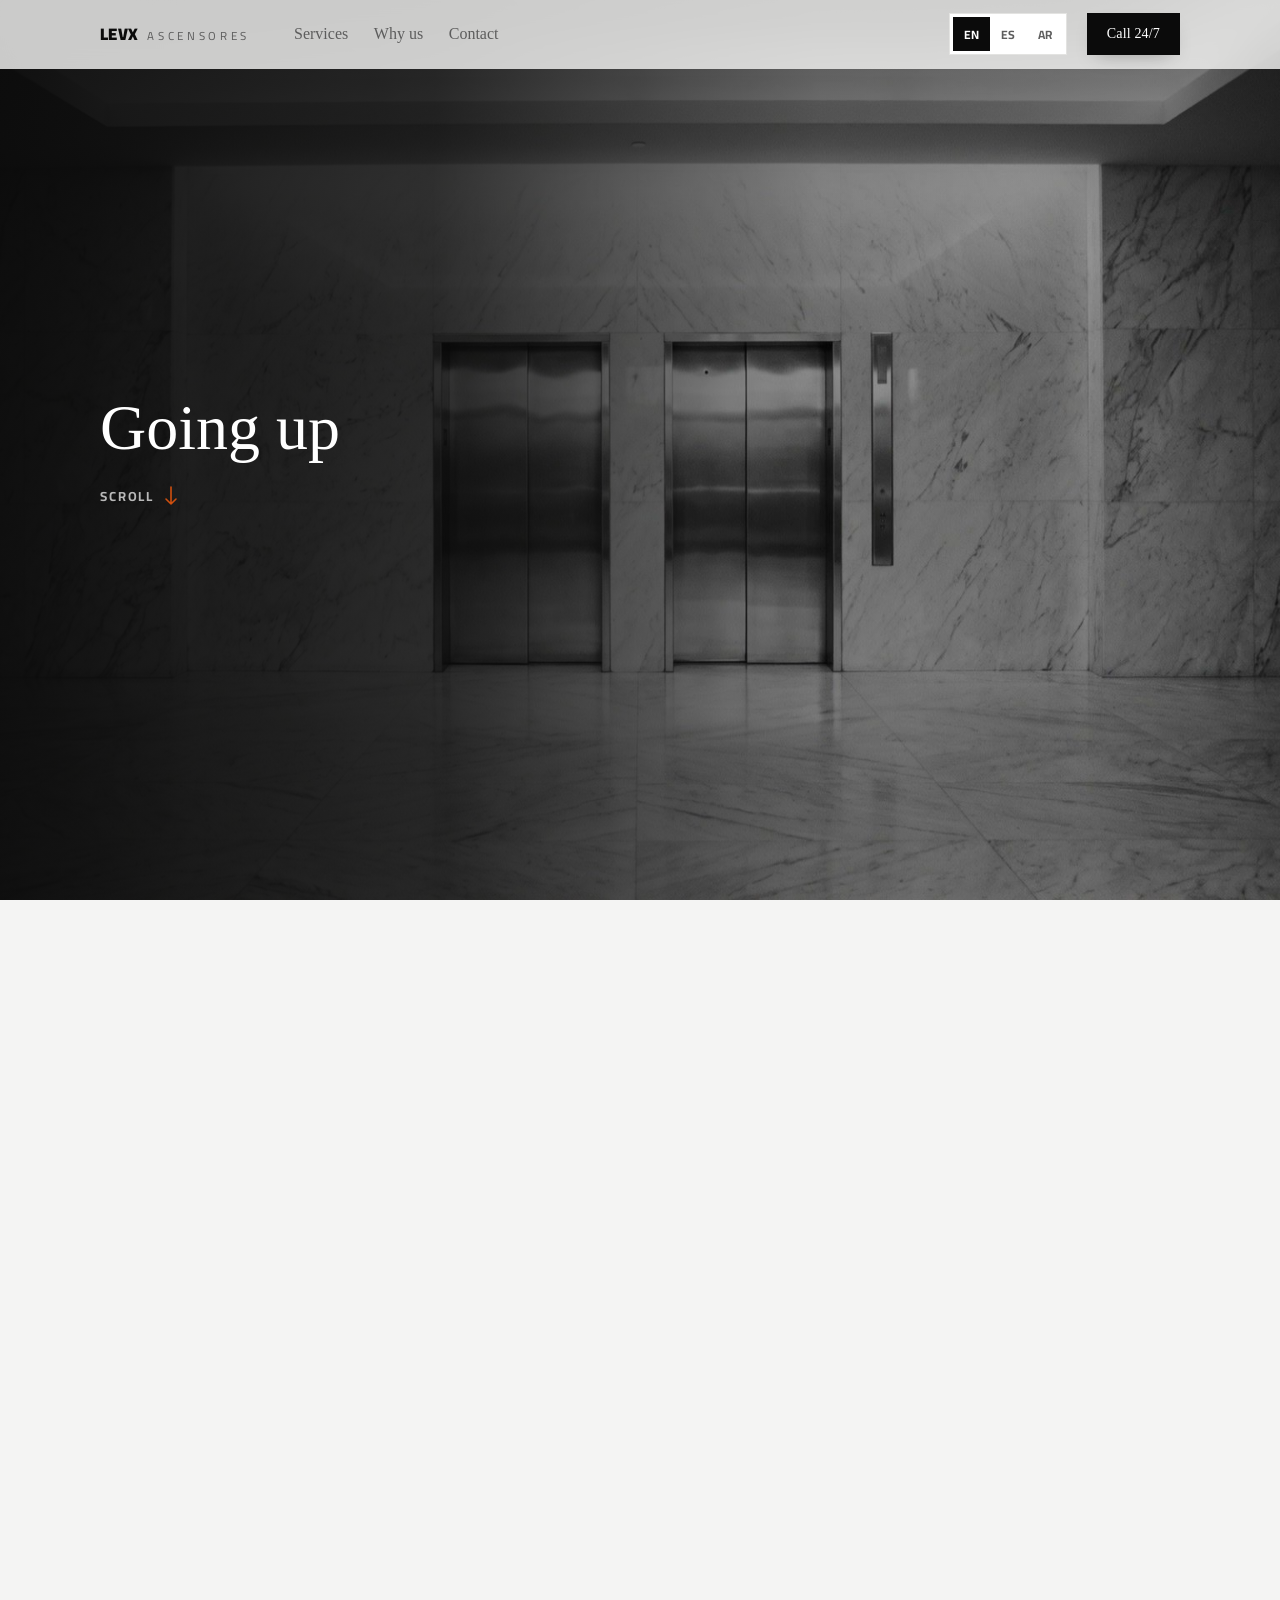
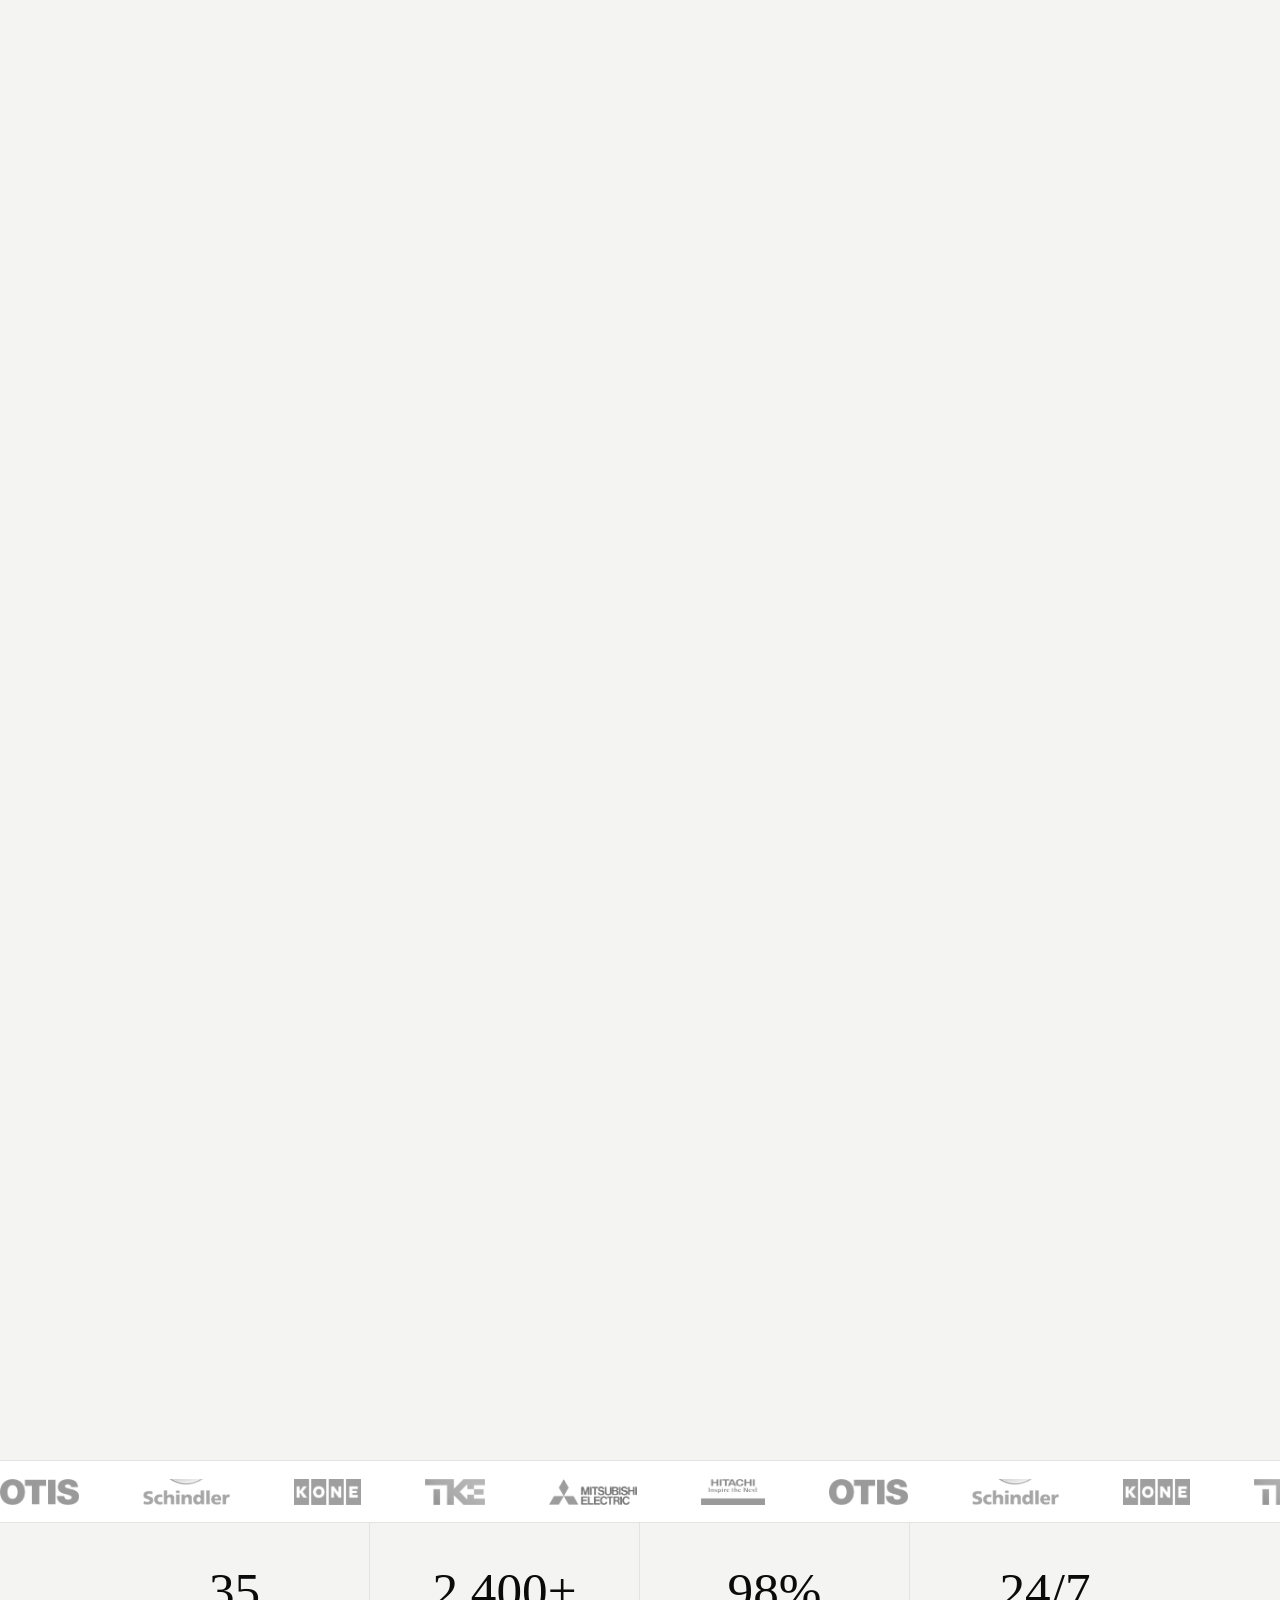
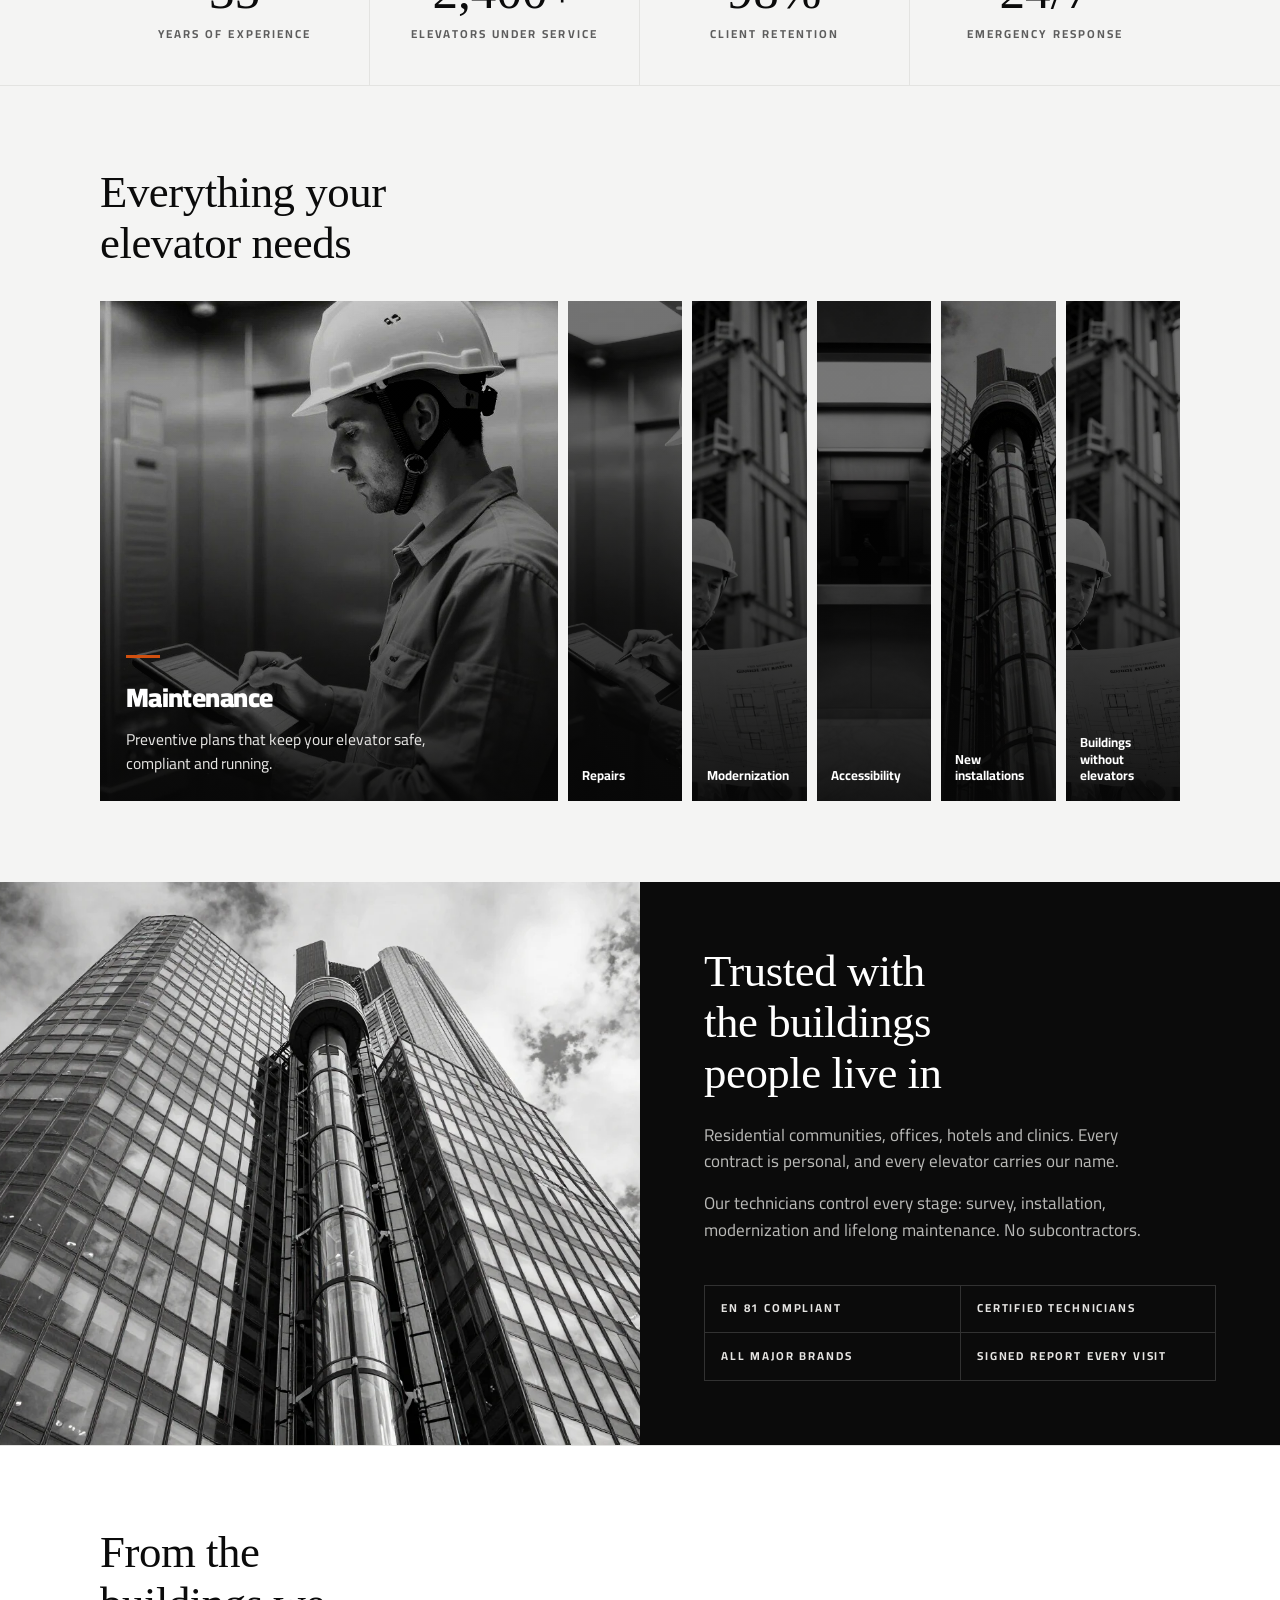
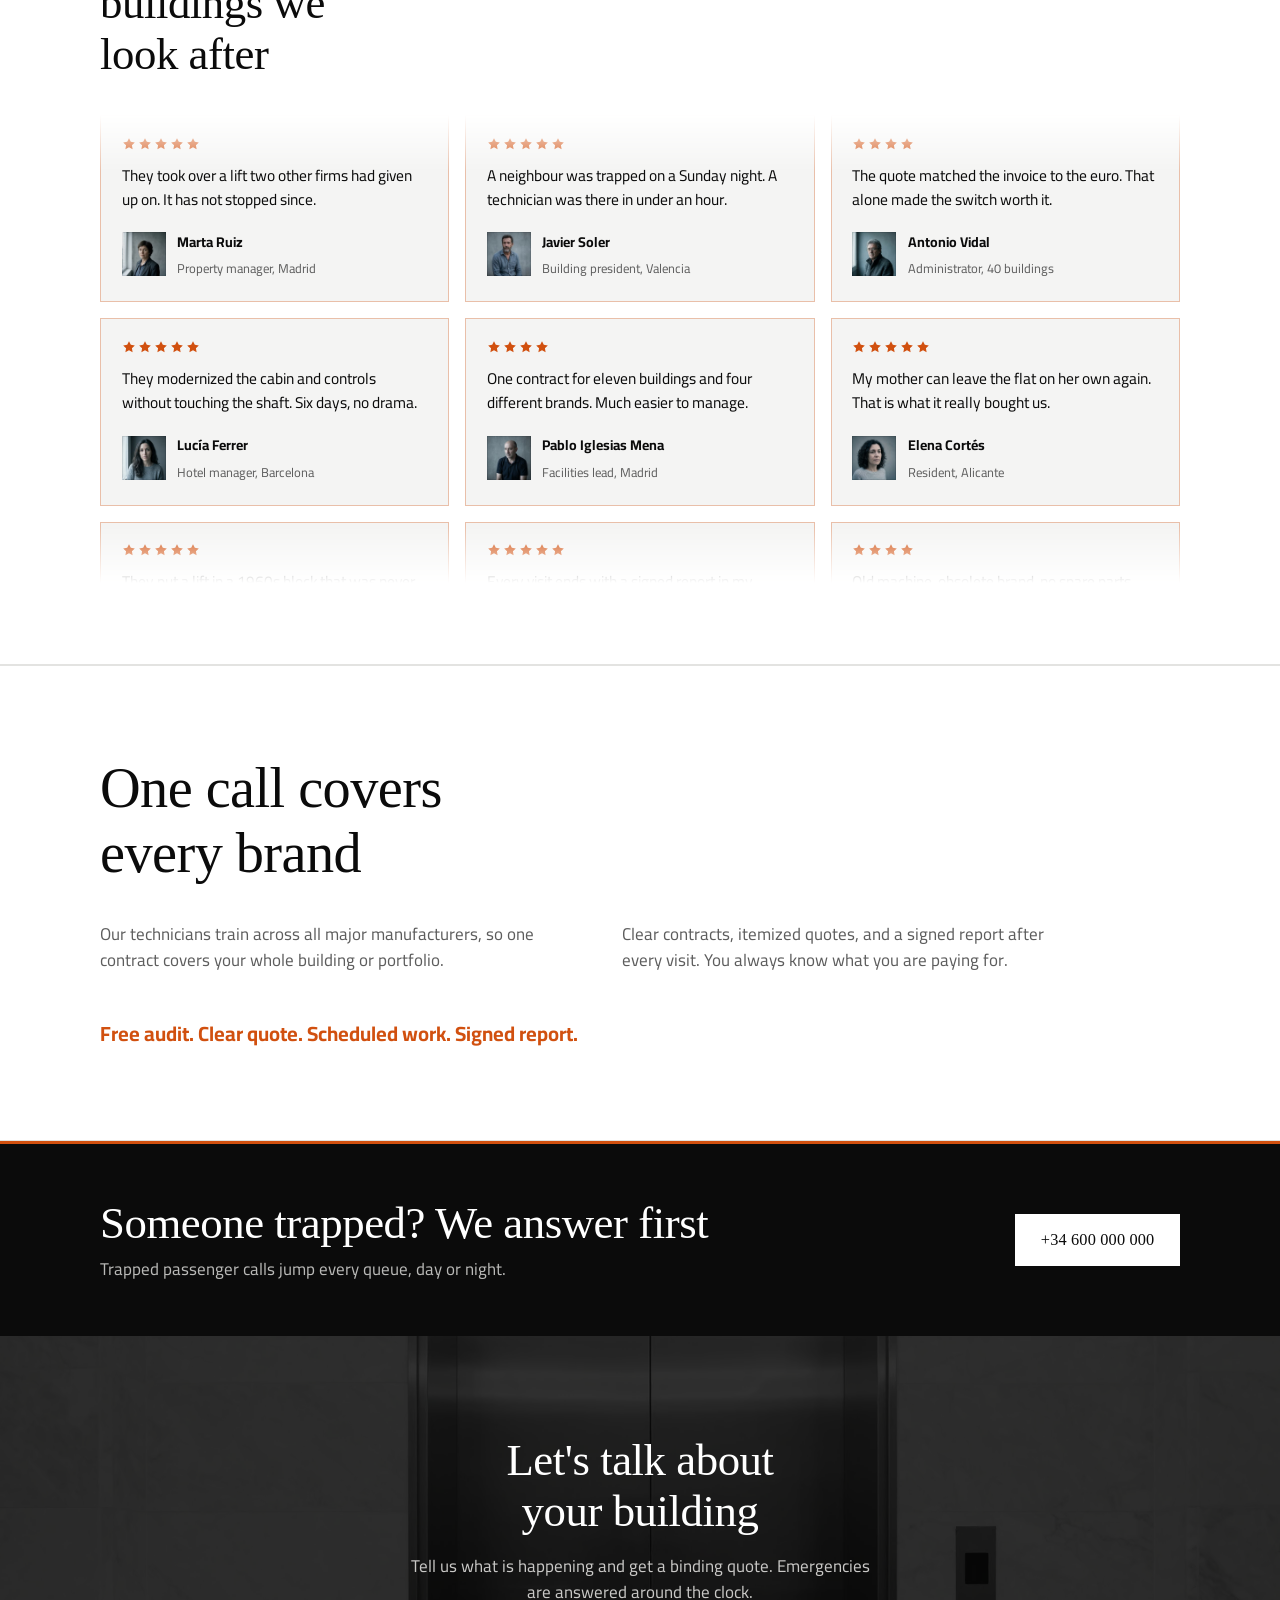
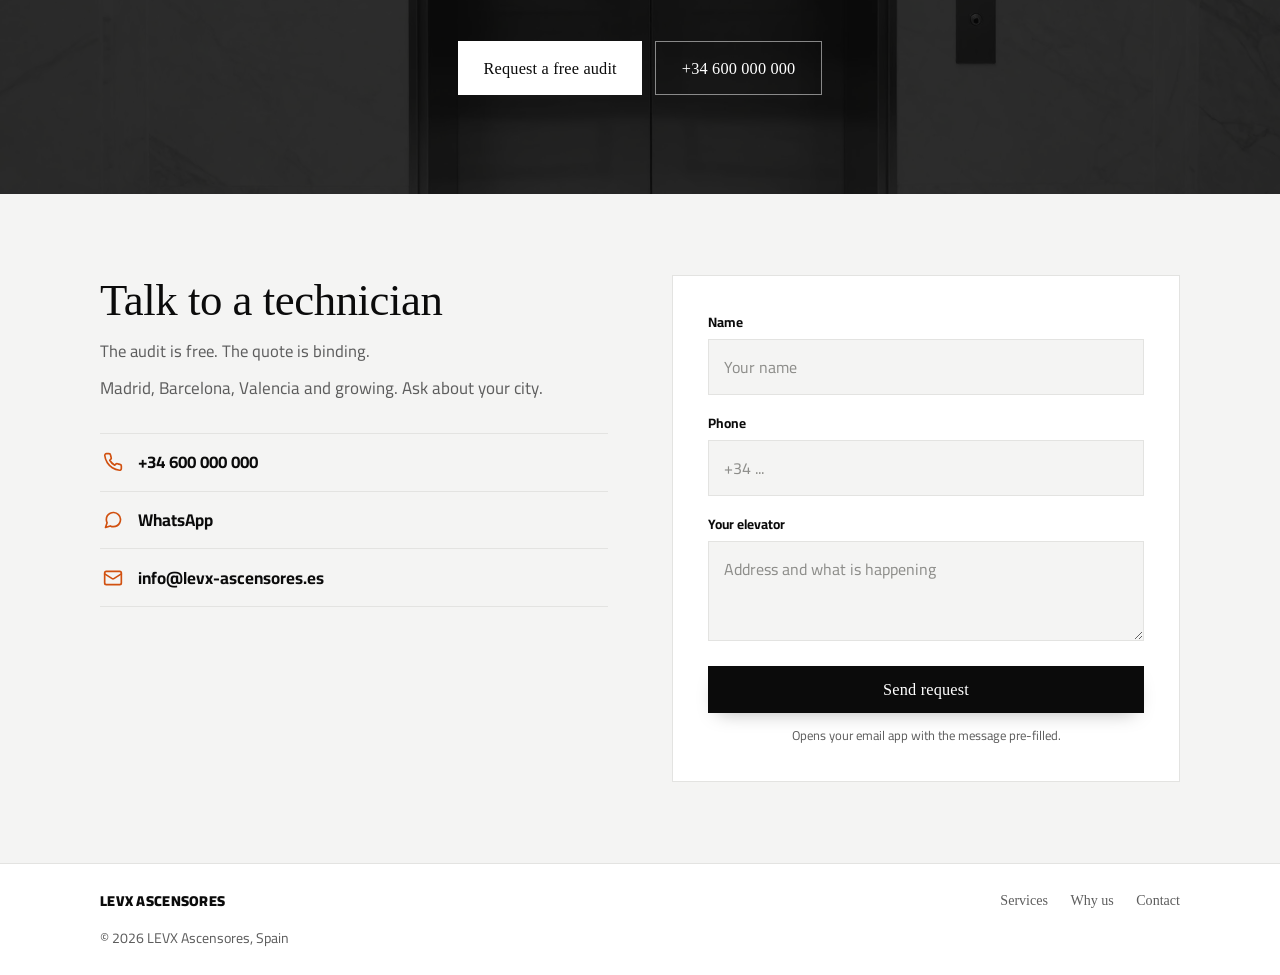
==== index.html @ 2a987443 "Square everything, stats that count up, a buildings split and a dark CTA Gambarino now carries anyth" ====
<!DOCTYPE html>
<html lang="en" dir="ltr">
<head>
<meta charset="UTF-8">
<meta name="viewport" content="width=device-width, initial-scale=1.0">
<title>LEVX Ascensores | Elevator maintenance and repair in Spain</title>
<meta name="description" content="LEVX Ascensores maintains, repairs and modernizes elevators of every brand across Spain. One contract, one call, around the clock.">
<link rel="preconnect" href="https://api.fontshare.com" crossorigin>
<link rel="preconnect" href="https://fonts.googleapis.com">
<link rel="preconnect" href="https://fonts.gstatic.com" crossorigin>
<link href="https://api.fontshare.com/v2/css?f[]=satoshi@400,500,700,900&display=swap" rel="stylesheet">
<link href="https://api.fontshare.com/v2/css?f[]=gambarino@400&display=swap" rel="stylesheet">
<link href="https://fonts.googleapis.com/css2?family=Cairo:wght@400;600;700;900&display=swap" rel="stylesheet">
<link rel="stylesheet" href="styles.css">
<link rel="icon" href="data:image/svg+xml,<svg xmlns='http://www.w3.org/2000/svg' viewBox='0 0 32 32'><rect width='32' height='32' fill='%230B0B0B'/></svg>">
</head>
<body>

<header class="site-header" id="siteHeader">
  <div class="wrap header-row">
    <a class="brand" href="#top" aria-label="LEVX Ascensores, home">
      <span class="brand-name">LEVX</span>
      <span class="brand-sub">Ascensores</span>
    </a>
    <nav class="main-nav" aria-label="Main">
      <a href="#services" data-i18n="nav.services">Services</a>
      <a href="#why" data-i18n="nav.why">Why us</a>
      <a href="#contact" data-i18n="nav.contact">Contact</a>
    </nav>
    <div class="lang-switch" role="group" aria-label="Language">
      <button type="button" data-lang="en" class="active">EN</button>
      <button type="button" data-lang="es">ES</button>
      <button type="button" data-lang="ar">AR</button>
    </div>
    <a class="btn btn-primary btn-header" href="tel:+34600000000">
      <span data-i18n="header.cta">Call 24/7</span>
    </a>
  </div>
</header>

<main id="top">

  <section class="hero" id="hero">
    <div class="hero-stage">
      <div class="hero-bg" aria-hidden="true">
        <video id="heroVideo" poster="img/hero-poster.jpg" muted playsinline preload="auto" width="1600" height="900">
          <source src="img/hero.mp4" type="video/mp4">
        </video>
      </div>
      <div class="wrap hero-layers">
        <div class="hero-cue" id="heroCue">
          <p class="cue-line" data-i18n="hero.cue">Going up</p>
          <p class="cue-hint">
            <span data-i18n="hero.scroll">Scroll</span>
            <svg width="14" height="20" viewBox="0 0 14 20" fill="none" aria-hidden="true">
              <path d="M7 1v17m0 0l-5-5m5 5l5-5" stroke="#D1500F" stroke-width="1.6" stroke-linecap="round" stroke-linejoin="round"/>
            </svg>
          </p>
        </div>
        <div class="hero-copy" id="heroCopy">
          <h1 data-i18n="hero.title">Your elevator, in expert hands</h1>
          <p class="lede" data-i18n="hero.lede">Maintenance, repair and modernization for every brand in Spain. One contract, one call, around the clock.</p>
          <div class="hero-ctas">
            <a class="btn btn-primary" href="#contact" data-i18n="hero.cta">Request a free audit</a>
            <a class="btn btn-quiet" href="tel:+34600000000" dir="ltr">+34 600 000 000</a>
          </div>
        </div>
      </div>
    </div>
  </section>

  <div class="brands" aria-label="Brands we service">
    <div class="marquee" id="marquee">
      <img src="img/brands/otis.png" alt="Otis" width="335" height="110">
      <img src="img/brands/schindler.png" alt="Schindler" width="147" height="44">
      <img src="img/brands/kone.png" alt="KONE" width="283" height="110">
      <img src="img/brands/tkelevator.png" alt="TK Elevator" width="255" height="110">
      <img src="img/brands/mitsubishi.png" alt="Mitsubishi Electric" width="373" height="110">
      <img src="img/brands/hitachi.png" alt="Hitachi" width="268" height="110">
    </div>
  </div>

  <section class="stats" aria-label="LEVX in numbers">
    <div class="wrap stat-row">
      <div class="stat">
        <span class="stat-num" data-to="35">0</span>
        <span class="stat-label" data-i18n="stat1">Years of experience</span>
      </div>
      <div class="stat">
        <span class="stat-num" data-to="2400" data-suffix="+">0</span>
        <span class="stat-label" data-i18n="stat2">Elevators under service</span>
      </div>
      <div class="stat">
        <span class="stat-num" data-to="98" data-suffix="%">0</span>
        <span class="stat-label" data-i18n="stat3">Client retention</span>
      </div>
      <div class="stat">
        <span class="stat-num" dir="ltr">24/7</span>
        <span class="stat-label" data-i18n="stat4">Emergency response</span>
      </div>
    </div>
  </section>

  <section class="services" id="services">
    <div class="wrap">
      <h2 class="reveal" data-i18n="services.title">Everything your elevator needs</h2>
      <div class="panels" id="panels">
        <button class="panel is-open" type="button" aria-expanded="true">
          <span class="panel-media" style="background-image:url(img/services/maintenance.jpg)"></span>
          <span class="panel-tab" data-i18n="svc1.name">Maintenance</span>
          <span class="panel-open">
            <span class="panel-name" data-i18n="svc1.name">Maintenance</span>
            <span class="panel-desc" data-i18n="svc1.desc">Preventive plans that keep your elevator safe, compliant and running.</span>
          </span>
        </button>
        <button class="panel" type="button" aria-expanded="false">
          <span class="panel-media" style="background-image:url(img/services/repairs.webp)"></span>
          <span class="panel-tab" data-i18n="svc2.name">Repairs</span>
          <span class="panel-open">
            <span class="panel-name" data-i18n="svc2.name">Repairs</span>
            <span class="panel-desc" data-i18n="svc2.desc">Fast diagnosis and repair for any brand, any age.</span>
          </span>
        </button>
        <button class="panel" type="button" aria-expanded="false">
          <span class="panel-media" style="background-image:url(img/services/modernization.jpg)"></span>
          <span class="panel-tab" data-i18n="svc3.name">Modernization</span>
          <span class="panel-open">
            <span class="panel-name" data-i18n="svc3.name">Modernization</span>
            <span class="panel-desc" data-i18n="svc3.desc">New controls, doors and cabins without replacing everything.</span>
          </span>
        </button>
        <button class="panel" type="button" aria-expanded="false">
          <span class="panel-media" style="background-image:url(img/services/accessibility.webp)"></span>
          <span class="panel-tab" data-i18n="svc4.name">Accessibility</span>
          <span class="panel-open">
            <span class="panel-name" data-i18n="svc4.name">Accessibility</span>
            <span class="panel-desc" data-i18n="svc4.desc">Stairlifts and adaptations for reduced mobility.</span>
          </span>
        </button>
        <button class="panel" type="button" aria-expanded="false">
          <span class="panel-media" style="background-image:url(img/services/installation.jpg)"></span>
          <span class="panel-tab" data-i18n="svc5.name">New installations</span>
          <span class="panel-open">
            <span class="panel-name" data-i18n="svc5.name">New installations</span>
            <span class="panel-desc" data-i18n="svc5.desc">From plan to commissioning in new buildings.</span>
          </span>
        </button>
        <button class="panel" type="button" aria-expanded="false">
          <span class="panel-media" style="background-image:url(img/services/retrofit.webp)"></span>
          <span class="panel-tab" data-i18n="svc6.name">Buildings without elevators</span>
          <span class="panel-open">
            <span class="panel-name" data-i18n="svc6.name">Buildings without elevators</span>
            <span class="panel-desc" data-i18n="svc6.desc">We fit elevators into buildings never designed for one.</span>
          </span>
        </button>
      </div>
    </div>
  </section>


  <section class="buildings" id="buildings">
    <div class="buildings-split">
      <img src="img/building-tower.webp" alt="A glass elevator running up the outside of an office tower" loading="lazy" width="1280" height="838">
      <div class="buildings-copy">
        <h2 data-i18n="bld.title">Trusted with the buildings people live in</h2>
        <p data-i18n="bld.p1">Residential communities, offices, hotels and clinics. Every contract is personal, and every elevator carries our name.</p>
        <p data-i18n="bld.p2">Our technicians control every stage: survey, installation, modernization and lifelong maintenance. No subcontractors.</p>
        <ul class="creds">
          <li data-i18n="bld.c1">EN 81 compliant</li>
          <li data-i18n="bld.c2">Certified technicians</li>
          <li data-i18n="bld.c3">All major brands</li>
          <li data-i18n="bld.c4">Signed report every visit</li>
        </ul>
      </div>
    </div>
  </section>

  <section class="voices" id="voices">
    <div class="wrap">
      <h2 class="reveal" data-i18n="voices.title">From the buildings we look after</h2>
      <div class="voice-cols" id="voiceCols">
        <div class="voice-col" data-speed="46"></div>
        <div class="voice-col" data-speed="58"></div>
        <div class="voice-col" data-speed="52"></div>
      </div>
      <div class="deck" id="deck">
        <div class="deck-stage" id="deckStage"></div>
        <div class="deck-nav">
          <button type="button" id="deckPrev" aria-label="Previous review">
            <svg width="20" height="20" viewBox="0 0 24 24" fill="none" stroke="currentColor" stroke-width="2.2" stroke-linecap="round" stroke-linejoin="round" aria-hidden="true"><path d="m15 18-6-6 6-6"/></svg>
          </button>
          <button type="button" id="deckNext" aria-label="Next review">
            <svg width="20" height="20" viewBox="0 0 24 24" fill="none" stroke="currentColor" stroke-width="2.2" stroke-linecap="round" stroke-linejoin="round" aria-hidden="true"><path d="m9 18 6-6-6-6"/></svg>
          </button>
        </div>
      </div>
    </div>
  </section>

  <section class="why" id="why">
    <div class="wrap">
      <h2 class="statement reveal" data-i18n="why.title">One call covers every brand</h2>
      <div class="why-cols">
        <p class="reveal" data-i18n="why.p1">Our technicians train across all major manufacturers, so one contract covers your whole building or portfolio.</p>
        <p class="reveal" data-i18n="why.p2">Clear contracts, itemized quotes, and a signed report after every visit. You always know what you are paying for.</p>
      </div>
      <p class="process-line reveal" data-i18n="why.process">Free audit. Clear quote. Scheduled work. Signed report.</p>
    </div>
  </section>

  <section class="emergency">
    <div class="wrap emergency-row">
      <div>
        <h2 data-i18n="emerg.title">Someone trapped? We answer first</h2>
        <p data-i18n="emerg.sub">Trapped passenger calls jump every queue, day or night.</p>
      </div>
      <a class="btn btn-invert" href="tel:+34600000000" dir="ltr">+34 600 000 000</a>
    </div>
  </section>

  <section class="cta-dark">
    <div class="wrap cta-inner">
      <h2 data-i18n="cta.title">Let's talk about your building</h2>
      <p data-i18n="cta.sub">Tell us what is happening and get a binding quote. Emergencies are answered around the clock.</p>
      <div class="cta-btns">
        <a class="btn btn-invert" href="#contact" data-i18n="cta.primary">Request a free audit</a>
        <a class="btn btn-ghost" href="tel:+34600000000" dir="ltr">+34 600 000 000</a>
      </div>
    </div>
  </section>

  <section class="contact" id="contact">
    <div class="wrap contact-grid">
      <div>
        <h2 class="reveal" data-i18n="contact.title">Talk to a technician</h2>
        <p class="lede reveal" data-i18n="contact.sub">The audit is free. The quote is binding.</p>
        <p class="coverage-line reveal" data-i18n="contact.coverage">Madrid, Barcelona, Valencia and growing. Ask about your city.</p>

        <div class="channels reveal">
          <a class="channel" href="tel:+34600000000">
            <svg width="20" height="20" viewBox="0 0 24 24" fill="none" stroke="currentColor" stroke-width="2" stroke-linecap="round" stroke-linejoin="round" aria-hidden="true"><path d="M22 16.92v3a2 2 0 0 1-2.18 2 19.79 19.79 0 0 1-8.63-3.07 19.5 19.5 0 0 1-6-6 19.79 19.79 0 0 1-3.07-8.67A2 2 0 0 1 4.11 2h3a2 2 0 0 1 2 1.72c.127.96.361 1.903.7 2.81a2 2 0 0 1-.45 2.11L8.09 9.91a16 16 0 0 0 6 6l1.27-1.27a2 2 0 0 1 2.11-.45c.907.339 1.85.573 2.81.7A2 2 0 0 1 22 16.92z"/></svg>
            <span dir="ltr">+34 600 000 000</span>
          </a>
          <a class="channel" href="https://wa.me/34600000000">
            <svg width="20" height="20" viewBox="0 0 24 24" fill="none" stroke="currentColor" stroke-width="2" stroke-linecap="round" stroke-linejoin="round" aria-hidden="true"><path d="M21 11.5a8.38 8.38 0 0 1-.9 3.8 8.5 8.5 0 0 1-7.6 4.7 8.38 8.38 0 0 1-3.8-.9L3 21l1.9-5.7a8.38 8.38 0 0 1-.9-3.8 8.5 8.5 0 0 1 4.7-7.6 8.38 8.38 0 0 1 3.8-.9h.5a8.48 8.48 0 0 1 8 8v.5z"/></svg>
            <span>WhatsApp</span>
          </a>
          <a class="channel" href="mailto:info@levx-ascensores.es">
            <svg width="20" height="20" viewBox="0 0 24 24" fill="none" stroke="currentColor" stroke-width="2" stroke-linecap="round" stroke-linejoin="round" aria-hidden="true"><rect x="2" y="4" width="20" height="16" rx="2"/><path d="m22 7-8.97 5.7a1.94 1.94 0 0 1-2.06 0L2 7"/></svg>
            <span>info@levx-ascensores.es</span>
          </a>
        </div>
      </div>

      <form class="contact-form reveal" id="contactForm">
        <div class="field">
          <label for="f-name" data-i18n="form.name">Name</label>
          <input id="f-name" name="name" type="text" autocomplete="name" required data-i18n-ph="form.namePh" placeholder="Your name">
        </div>
        <div class="field">
          <label for="f-phone" data-i18n="form.phone">Phone</label>
          <input id="f-phone" name="phone" type="tel" autocomplete="tel" required placeholder="+34 ...">
        </div>
        <div class="field">
          <label for="f-msg" data-i18n="form.msg">Your elevator</label>
          <textarea id="f-msg" name="message" data-i18n-ph="form.msgPh" placeholder="Address and what is happening"></textarea>
        </div>
        <button class="btn btn-primary btn-block" type="submit" data-i18n="form.send">Send request</button>
        <p class="form-note" data-i18n="form.note">Opens your email app with the message pre-filled.</p>
      </form>
    </div>
  </section>
</main>

<footer class="site-footer">
  <div class="wrap footer-row">
    <span class="brand-name">LEVX ASCENSORES</span>
    <nav aria-label="Footer">
      <a href="#services" data-i18n="nav.services2">Services</a>
      <a href="#why" data-i18n="nav.why2">Why us</a>
      <a href="#contact" data-i18n="nav.contact2">Contact</a>
    </nav>
    <span class="copy" data-i18n="footer.copy">© 2026 LEVX Ascensores, Spain</span>
  </div>
</footer>

<script src="script.js"></script>
</body>
</html>
---- styles.css ----
/* LEVX Ascensores
   Black and white, one dark orange accent.
   Shape rule: everything square, radius 0 across the board. */

:root {
  --bg: #f4f4f3;
  --surface: #ffffff;
  --ink: #0b0b0b;
  --ink-2: #5d5d5d;
  --accent: #0b0b0b;
  --accent-deep: #2c2c2c;
  --spark: #d1500f;
  --line: #e3e3e1;
  --font-display: "Gambarino", "Satoshi", Georgia, serif;
  --r-media: 0px;
  --ease: cubic-bezier(0.16, 1, 0.3, 1);
}

* { margin: 0; padding: 0; box-sizing: border-box; }

html { scroll-behavior: smooth; }

body {
  font-family: "Satoshi", "Cairo", system-ui, -apple-system, sans-serif;
  background: var(--bg);
  color: var(--ink);
  font-size: 17px;
  line-height: 1.55;
  -webkit-font-smoothing: antialiased;
  -moz-osx-font-smoothing: grayscale;
  overflow-x: hidden;
}

[lang="ar"] body { font-family: "Cairo", "Satoshi", system-ui, sans-serif; }
[dir="rtl"] { --dir: -1; }
:root { --dir: 1; }

::selection { background: var(--spark); color: #fff; }

img { max-width: 100%; display: block; }
a { color: inherit; }
h1, h2 { font-family: var(--font-display); font-weight: 400; text-wrap: balance; letter-spacing: -0.01em; }
[lang="ar"] h1, [lang="ar"] h2 { font-family: "Cairo", sans-serif; font-weight: 900; letter-spacing: 0; }
[lang="ar"] .btn,
[lang="ar"] .main-nav a,
[lang="ar"] .site-footer nav a { font-family: "Cairo", sans-serif; font-weight: 700; letter-spacing: 0; }

.wrap {
  max-width: 1160px;
  margin-inline: auto;
  padding-inline: clamp(1.25rem, 4vw, 2.5rem);
}

/* ---------- Buttons ---------- */

.btn {
  display: inline-flex;
  align-items: center;
  justify-content: center;
  gap: 0.5rem;
  text-decoration: none;
  font-family: var(--font-display);
  font-weight: 400;
  font-size: 1.02rem;
  letter-spacing: 0.01em;
  padding: 0.85rem 1.6rem;
  border-radius: 0;
  border: 0;
  cursor: pointer;
  transition: background 0.2s, color 0.2s, transform 0.25s var(--ease), box-shadow 0.25s;
}

.btn:active { transform: scale(0.96); }

.btn-primary {
  background: var(--accent);
  color: #fff;
  box-shadow: 0 8px 20px -10px rgba(11, 11, 11, 0.35);
}

.btn-primary:hover { background: var(--accent-deep); transform: translateY(-1px); }

.btn-quiet {
  background: transparent;
  color: var(--ink);
  border: 1.5px solid var(--line);
}

.btn-quiet:hover { border-color: var(--ink-2); transform: translateY(-1px); }

.btn-invert {
  background: #fff;
  color: var(--ink);
}

.btn-invert:hover { transform: translateY(-1px); box-shadow: 0 10px 24px -12px rgba(0, 0, 0, 0.35); }

.btn-block { width: 100%; }

.btn-header { padding: 0.65rem 1.25rem; font-size: 0.88rem; }

/* ---------- Header ---------- */

.site-header {
  position: fixed;
  top: 0; left: 0; right: 0;
  z-index: 50;
  background: color-mix(in oklab, var(--bg) 82%, transparent);
  backdrop-filter: blur(12px);
  border-bottom: 1px solid transparent;
  transition: border-color 0.3s;
}

.site-header.scrolled { border-color: var(--line); }

/* Over the hero video the bar is transparent and everything in it turns white */
.site-header.over-hero {
  background: transparent;
  backdrop-filter: none;
  border-color: transparent;
}
.site-header.over-hero .brand-name,
.site-header.over-hero .main-nav a { color: #fff; }
.site-header.over-hero .brand-sub { color: rgba(255, 255, 255, 0.7); }
.site-header.over-hero .lang-switch {
  background: rgba(255, 255, 255, 0.12);
  border-color: rgba(255, 255, 255, 0.35);
}
.site-header.over-hero .lang-switch button { color: rgba(255, 255, 255, 0.75); }
.site-header.over-hero .lang-switch button.active { background: #fff; color: var(--ink); }
.site-header.over-hero .btn-primary { background: #fff; color: var(--ink); }

.header-row {
  display: flex;
  align-items: center;
  gap: 1.25rem;
  height: 68px;
}

.brand { display: flex; align-items: baseline; gap: 0.55rem; text-decoration: none; }

.brand-sub {
  font-size: 0.72rem;
  letter-spacing: 0.32em;
  text-transform: uppercase;
  color: var(--ink-2);
  white-space: nowrap;
}

.brand-name { font-weight: 900; letter-spacing: 0.02em; font-size: 1.05rem; }

.main-nav { display: flex; gap: 1.6rem; margin-inline-start: 1.5rem; }

.main-nav a {
  text-decoration: none;
  font-family: var(--font-display);
  font-size: 1rem;
  font-weight: 400;
  color: var(--ink-2);
  transition: color 0.2s;
}

.main-nav a:hover { color: var(--ink); }

.lang-switch {
  display: flex;
  margin-inline-start: auto;
  border: 1.5px solid var(--line);
  border-radius: 0;
  padding: 3px;
  background: var(--surface);
}

.lang-switch button {
  appearance: none;
  border: 0;
  background: transparent;
  color: var(--ink-2);
  font-family: inherit;
  font-weight: 700;
  font-size: 0.75rem;
  padding: 0.35rem 0.7rem;
  border-radius: 0;
  cursor: pointer;
  transition: background 0.2s, color 0.2s, scale 0.2s var(--ease);
}

.lang-switch button:active { scale: 0.96; }
.lang-switch button:hover { color: var(--ink); }
.lang-switch button.active { background: var(--accent); color: #fff; }

/* ---------- Hero ---------- */

/* The intro plays as you scroll: a tall track with a sticky stage pinned inside it */
.hero { position: relative; height: 340vh; }

.hero-stage {
  position: sticky;
  top: 0;
  height: 100vh;
  display: grid;
  grid-template-columns: minmax(0, 1fr);
  align-items: center;
  overflow: hidden;
  isolation: isolate;
}

.hero-layers { display: grid; width: 100%; }
.hero-layers > * { grid-area: 1 / 1; align-self: center; max-width: 640px; }

.hero-cue { will-change: opacity; }

.cue-line {
  font-family: var(--font-display);
  font-size: clamp(2.6rem, 5vw, 4.4rem);
  line-height: 1.1;
  color: #fff;
  margin-bottom: 1.4rem;
}

.cue-hint {
  display: flex;
  align-items: center;
  gap: 0.6rem;
  font-size: 0.82rem;
  font-weight: 700;
  letter-spacing: 0.14em;
  text-transform: uppercase;
  color: rgba(255, 255, 255, 0.7);
}

.hero-copy { opacity: 0; will-change: opacity, translate; }
.hero.no-scrub { height: auto; }
.hero.no-scrub .hero-stage { position: static; height: auto; padding: calc(68px + 4rem) 0 4rem; min-height: 88vh; }
.hero.no-scrub .hero-cue { display: none; }
.hero.no-scrub .hero-copy { opacity: 1; }

.hero-bg {
  position: absolute;
  inset: 0;
  z-index: -1;
  background: var(--ink) url(img/hero-still.jpg) center / cover no-repeat;
}

.hero-bg video {
  width: 100%;
  height: 100%;
  object-fit: cover;
  display: block;
}

/* Scrim: keeps the copy legible over every frame, bright marble or dark shaft */
.hero-bg::after {
  content: "";
  position: absolute;
  inset: 0;
  background:
    linear-gradient(to right, rgba(11, 11, 11, 0.94) 0%, rgba(11, 11, 11, 0.82) 34%, rgba(11, 11, 11, 0.42) 64%, rgba(11, 11, 11, 0.26) 100%),
    linear-gradient(to bottom, rgba(11, 11, 11, 0.55) 0%, rgba(11, 11, 11, 0) 28%);
}

[dir="rtl"] .hero-bg::after {
  background:
    linear-gradient(to left, rgba(11, 11, 11, 0.94) 0%, rgba(11, 11, 11, 0.82) 34%, rgba(11, 11, 11, 0.42) 64%, rgba(11, 11, 11, 0.26) 100%),
    linear-gradient(to bottom, rgba(11, 11, 11, 0.55) 0%, rgba(11, 11, 11, 0) 28%);
}

.hero-grid { display: grid; grid-template-columns: minmax(0, 640px); }

.hero h1, .hero .lede { color: #fff; }
.hero .lede { color: rgba(255, 255, 255, 0.82); }

.hero .btn-primary { background: #fff; color: var(--ink); box-shadow: 0 10px 30px -14px rgba(0, 0, 0, 0.7); }
.hero .btn-primary:hover { background: #fff; }
.hero .btn-quiet { color: #fff; border-color: rgba(255, 255, 255, 0.45); }
.hero .btn-quiet:hover { border-color: #fff; }

.hero h1 {
  font-size: clamp(2.9rem, 5.4vw, 4.9rem);
  line-height: 1.08;
  margin-bottom: 1.2rem;
}

.lede {
  font-size: clamp(1.02rem, 1.3vw, 1.15rem);
  color: var(--ink-2);
  max-width: 46ch;
  text-wrap: pretty;
}

.hero .lede { margin-bottom: 2rem; }

.hero-ctas { display: flex; flex-wrap: wrap; gap: 0.8rem; }

@media (prefers-reduced-motion: no-preference) {
  .cue-hint svg { animation: bob 1.9s var(--ease) infinite; }
}

@keyframes bob {
  0%, 100% { translate: 0 0; }
  50% { translate: 0 4px; }
}

@keyframes rise {
  to { opacity: 1; translate: 0 0; }
}

/* A hairline keeps photos from bleeding into the page */
.wide-media img,
.voice-who img {
  outline: 1px solid oklch(0 0 0 / 0.1);
  outline-offset: -1px;
}

.deck-card.is-front .voice-who img { outline-color: oklch(1 0 0 / 0.1); }

/* ---------- Brands marquee ---------- */

.brands {
  border-block: 1px solid var(--line);
  padding: 1.1rem 0;
  overflow: hidden;
  background: var(--surface);
}

.marquee {
  display: flex;
  gap: 4rem;
  width: max-content;
  animation: marquee 22s linear infinite;
}

.marquee img {
  height: 26px;
  width: auto;
  flex-shrink: 0;
  opacity: 0.55;
}

@keyframes marquee {
  to { transform: translateX(calc(-50% * var(--dir))); }
}

/* ---------- Sections ---------- */

section h2 {
  font-size: clamp(2rem, 3.5vw, 3rem);
  line-height: 1.14;
}

/* ---------- Services ---------- */

.services { padding: clamp(4rem, 9vh, 6.5rem) 0; }

.services h2 { margin-bottom: 2rem; max-width: 18ch; }

.panels {
  display: flex;
  gap: 10px;
  height: clamp(380px, 42vw, 500px);
}

.panel {
  position: relative;
  flex: 1 1 0;
  min-width: 0;
  appearance: none;
  border: 0;
  padding: 0;
  margin: 0;
  border-radius: var(--r-media);
  overflow: hidden;
  background: var(--ink);
  color: #fff;
  font-family: inherit;
  text-align: start;
  cursor: pointer;
  isolation: isolate;
  transition: flex 0.6s var(--ease), scale 0.25s var(--ease);
}

.panel:active { scale: 0.98; }

.panel::after {
  content: "";
  position: absolute;
  inset: 0;
  z-index: 1;
  background: linear-gradient(180deg, rgba(8, 8, 8, 0.05) 30%, rgba(8, 8, 8, 0.86) 100%);
  pointer-events: none;
}

.panel-media {
  position: absolute;
  inset: -6px;
  background-position: center;
  background-size: cover;
  filter: brightness(0.5) contrast(1.05);
  transition: filter 0.6s var(--ease), transform 1s var(--ease);
}

.panel.is-open { flex: 4 1 0; }

.panel.is-open .panel-media {
  filter: brightness(0.82) contrast(1.12);
  transform: scale(1.04);
}

.panel-tab {
  position: absolute;
  inset-inline-start: 0;
  bottom: 1.1rem;
  z-index: 2;
  width: 100%;
  padding-inline: 0.9rem;
  font-weight: 700;
  font-size: 0.82rem;
  line-height: 1.25;
  hyphens: auto;
  opacity: 1;
  transition: opacity 0.3s;
}

.panel.is-open .panel-tab { opacity: 0; }

.panel-open {
  position: absolute;
  inset-inline-start: 0;
  bottom: 0;
  z-index: 2;
  display: block;
  padding: 1.6rem;
  opacity: 0;
  translate: 0 8px;
  transition: opacity 0.45s var(--ease) 0.12s, translate 0.45s var(--ease) 0.12s;
}

.panel.is-open .panel-open { opacity: 1; translate: 0 0; }

.panel-open::before {
  content: "";
  display: block;
  width: 34px;
  height: 3px;
  background: var(--spark);
  margin-bottom: 0.9rem;
}

.panel-name {
  display: block;
  font-size: clamp(1.3rem, 2.1vw, 1.8rem);
  font-weight: 900;
  letter-spacing: -0.02em;
  margin-bottom: 0.4rem;
}

[lang="ar"] .panel-name { letter-spacing: 0; }

.panel-desc {
  display: block;
  max-width: 34ch;
  color: #e6e5e3;
  font-size: 0.98rem;
  line-height: 1.5;
}

/* ---------- Testimonials ---------- */

.voices {
  background: var(--surface);
  border-block: 1px solid var(--line);
  padding: clamp(4rem, 9vh, 6.5rem) 0;
}

.voices h2 { margin-bottom: 2.2rem; max-width: 14ch; }

.voice-cols {
  display: grid;
  grid-template-columns: repeat(3, 1fr);
  gap: 1rem;
  height: clamp(420px, 52vh, 560px);
  overflow: hidden;
  -webkit-mask-image: linear-gradient(180deg, transparent, #000 12%, #000 88%, transparent);
  mask-image: linear-gradient(180deg, transparent, #000 12%, #000 88%, transparent);
}

.voice-col {
  display: flex;
  flex-direction: column;
  gap: 1rem;
  animation: voiceScroll linear infinite;
}

.voice-col:nth-child(2) { animation-direction: reverse; }

@keyframes voiceScroll {
  to { transform: translateY(-50%); }
}

.voice {
  background: var(--bg);
  border: 1px solid rgba(209, 80, 15, 0.32);
  border-radius: var(--r-media);
  padding: 1.3rem;
  flex-shrink: 0;
}

.voice p {
  font-size: 0.97rem;
  color: var(--ink);
  text-wrap: pretty;
  margin-bottom: 1rem;
}

.voice-who { display: flex; align-items: center; gap: 0.7rem; }

.voice-who img {
  width: 44px;
  height: 44px;
  border-radius: 0;
  object-fit: cover;
}

.voice-name { font-weight: 700; font-size: 0.88rem; }

.voice-role { font-size: 0.8rem; color: var(--ink-2); }

.stars {
  display: flex;
  gap: 2px;
  margin-bottom: 0.8rem;
  color: var(--spark);
}

.stars svg { width: 14px; height: 14px; }

/* ---------- Phone: the same reviews as a deck ---------- */

.deck {
  display: none;
  overflow-x: clip;
  margin-inline: calc(-1 * clamp(1.25rem, 4vw, 2.5rem));
}

.deck-stage {
  position: relative;
  height: 340px;
}

.deck-card {
  position: absolute;
  top: 50%;
  left: 50%;
  width: min(280px, 76vw);
  margin: 0;
  cursor: pointer;
  transition: transform 0.5s var(--ease), opacity 0.5s var(--ease), scale 0.2s var(--ease);
}

.deck-card:active { scale: 0.96; }

.deck-card.is-front {
  background: var(--ink);
  border-color: var(--spark);
  color: #fff;
  box-shadow: 0 18px 40px -20px rgba(11, 11, 11, 0.6);
}

.deck-card.is-front p { color: #fff; }
.deck-card.is-front .voice-role { color: #b9b9b7; }

.deck-nav { display: flex; justify-content: center; gap: 0.7rem; }

.deck-nav button {
  appearance: none;
  width: 46px;
  height: 46px;
  display: grid;
  place-items: center;
  border: 1.5px solid var(--line);
  border-radius: 0;
  background: var(--surface);
  color: var(--ink);
  cursor: pointer;
  transition: background 0.2s, color 0.2s, border-color 0.2s, scale 0.2s var(--ease);
}

.deck-nav button:active { scale: 0.96; }

.deck-nav button:hover, .deck-nav button:active {
  background: var(--ink);
  border-color: var(--ink);
  color: #fff;
}

/* ---------- Why (statement) ---------- */

.why {
  background: var(--surface);
  border-block: 1px solid var(--line);
  padding: clamp(4rem, 10vh, 7rem) 0;
}

.statement {
  font-size: clamp(2.1rem, 4.4vw, 3.6rem);
  max-width: 16ch;
  margin-bottom: clamp(1.8rem, 4vh, 2.8rem);
}

.why-cols {
  display: grid;
  grid-template-columns: 1fr 1fr;
  gap: clamp(1.5rem, 4vw, 4rem);
  max-width: 62rem;
}

.why-cols p { color: var(--ink-2); max-width: 44ch; text-wrap: pretty; }

.process-line {
  margin-top: clamp(2.2rem, 5vh, 3.5rem);
  font-weight: 700;
  font-size: clamp(1.05rem, 1.6vw, 1.3rem);
  color: var(--spark);
}

/* ---------- Emergency band ---------- */

.emergency {
  background: var(--ink);
  border-top: 3px solid var(--spark);
  color: #fff;
  padding: clamp(2.8rem, 6vh, 4rem) 0;
}

.emergency-row {
  display: flex;
  flex-wrap: wrap;
  align-items: center;
  justify-content: space-between;
  gap: 1.5rem;
}

.emergency h2 { margin-bottom: 0.4rem; }

.emergency p { color: #b9b9b7; }

/* ---------- Wide image ---------- */

.wide-media { line-height: 0; }

.wide-media img {
  width: 100%;
  height: clamp(260px, 48vh, 460px);
  object-fit: cover;
}

/* ---------- Contact ---------- */

.contact { padding: clamp(4rem, 9vh, 6.5rem) 0; }

.contact-grid {
  display: grid;
  grid-template-columns: minmax(0, 1fr) minmax(0, 1fr);
  gap: clamp(2.5rem, 5vw, 5rem);
  align-items: start;
}

.contact h2 { margin-bottom: 0.8rem; }

.coverage-line { color: var(--ink-2); margin-top: 0.6rem; }

.channels { margin-top: 2rem; }

.channel {
  display: flex;
  align-items: center;
  gap: 0.9rem;
  padding: 0.95rem 0.2rem;
  border-bottom: 1px solid var(--line);
  text-decoration: none;
  font-weight: 700;
  transition: color 0.2s;
}

.channel:first-child { border-top: 1px solid var(--line); }

.channel svg { color: var(--spark); flex-shrink: 0; }

.channel:hover { color: var(--spark); }

.contact-form {
  background: var(--surface);
  border: 1px solid var(--line);
  border-radius: 0;
  padding: clamp(1.5rem, 3vw, 2.2rem);
}

.field { margin-bottom: 1.1rem; }

.field label {
  display: block;
  font-size: 0.85rem;
  font-weight: 700;
  margin-bottom: 0.4rem;
}

.field input, .field textarea {
  width: 100%;
  background: var(--bg);
  border: 1.5px solid var(--line);
  border-radius: 0;
  color: var(--ink);
  font-family: inherit;
  font-size: 1rem;
  padding: 0.75rem 0.9rem;
  transition: border-color 0.2s, box-shadow 0.2s;
}

.field input::placeholder, .field textarea::placeholder { color: #8d8d8a; }

.field input:focus, .field textarea:focus {
  outline: none;
  border-color: var(--accent);
  box-shadow: 0 0 0 3px rgba(209, 80, 15, 0.2);
}

.field textarea { resize: vertical; min-height: 100px; }

.form-note {
  margin-top: 0.8rem;
  font-size: 0.8rem;
  color: var(--ink-2);
  text-align: center;
}

/* ---------- Footer ---------- */

.site-footer {
  border-top: 1px solid var(--line);
  background: var(--surface);
  padding: 1.6rem 0;
  font-size: 0.88rem;
}

.footer-row {
  display: flex;
  flex-wrap: wrap;
  align-items: center;
  gap: 1rem 2rem;
}

.site-footer .brand-name { font-size: 0.9rem; }

.site-footer nav { display: flex; gap: 1.4rem; margin-inline-start: auto; }

.site-footer nav a { text-decoration: none; font-family: var(--font-display); color: var(--ink-2); transition: color 0.2s; }

.site-footer nav a:hover { color: var(--ink); }

.site-footer .copy { color: var(--ink-2); flex-basis: 100%; }

/* ---------- Stats ---------- */

.stats { background: var(--bg); border-bottom: 1px solid var(--line); }

.stat-row {
  display: grid;
  grid-template-columns: repeat(4, 1fr);
}

.stat {
  padding: clamp(1.8rem, 4vw, 2.6rem) 1rem;
  text-align: center;
  border-inline-end: 1px solid var(--line);
}

.stat:last-child { border-inline-end: 0; }

.stat-num {
  display: block;
  font-family: var(--font-display);
  font-size: clamp(2.1rem, 4vw, 3.2rem);
  line-height: 1;
  font-variant-numeric: tabular-nums;
  margin-bottom: 0.6rem;
}

[lang="ar"] .stat-num { font-family: "Cairo", sans-serif; font-weight: 900; }

.stat-label {
  display: block;
  font-size: 0.72rem;
  font-weight: 700;
  letter-spacing: 0.18em;
  text-transform: uppercase;
  color: var(--ink-2);
}

[lang="ar"] .stat-label { letter-spacing: 0; }

/* ---------- Buildings ---------- */

.buildings { background: var(--bg); }

.buildings-split {
  display: grid;
  grid-template-columns: 1fr 1fr;
  align-items: stretch;
}

.buildings-split img {
  width: 100%;
  height: 100%;
  min-height: clamp(340px, 52vh, 620px);
  object-fit: cover;
}

.buildings-copy {
  background: var(--ink);
  color: #fff;
  padding: clamp(2.2rem, 5vw, 4rem);
  display: flex;
  flex-direction: column;
  justify-content: center;
}

.buildings-copy h2 { margin-bottom: 1.4rem; max-width: 18ch; }

.buildings-copy p {
  color: #b9b9b7;
  max-width: 46ch;
  text-wrap: pretty;
  margin-bottom: 1rem;
}

.creds {
  list-style: none;
  display: grid;
  grid-template-columns: 1fr 1fr;
  margin-top: 1.6rem;
  border: 1px solid rgba(255, 255, 255, 0.16);
}

.creds li {
  padding: 0.9rem 1rem;
  font-size: 0.72rem;
  font-weight: 700;
  letter-spacing: 0.16em;
  text-transform: uppercase;
  color: #e6e5e3;
  border-inline-start: 1px solid rgba(255, 255, 255, 0.16);
  border-top: 1px solid rgba(255, 255, 255, 0.16);
}

[lang="ar"] .creds li { letter-spacing: 0; }
.creds li:nth-child(odd) { border-inline-start: 0; }
.creds li:nth-child(-n+2) { border-top: 0; }

/* ---------- Dark CTA before the form ---------- */

.cta-dark {
  position: relative;
  background: var(--ink) url(img/lobby-doors.webp) center / cover no-repeat;
  color: #fff;
  padding: clamp(4rem, 11vh, 7.5rem) 0;
  isolation: isolate;
}

.cta-dark::before {
  content: "";
  position: absolute;
  inset: 0;
  z-index: -1;
  background: rgba(8, 8, 8, 0.82);
}

.cta-inner { text-align: center; }

.cta-inner h2 { margin-inline: auto; max-width: 16ch; margin-bottom: 1rem; }

.cta-inner p {
  color: #c9c8c6;
  max-width: 48ch;
  margin-inline: auto;
  text-wrap: pretty;
}

.cta-btns {
  display: flex;
  flex-wrap: wrap;
  justify-content: center;
  gap: 0.8rem;
  margin-top: 2.2rem;
}

.btn-ghost {
  background: transparent;
  color: #fff;
  border: 1.5px solid rgba(255, 255, 255, 0.5);
}

.btn-ghost:hover { background: #fff; color: var(--ink); }

/* ---------- Reveal ---------- */

@media (prefers-reduced-motion: no-preference) {
  .reveal {
    opacity: 0;
    translate: 0 22px;
    transition: opacity 0.7s var(--ease), translate 0.7s var(--ease);
  }
  .reveal.in { opacity: 1; translate: 0 0; }
}

@media (prefers-reduced-motion: reduce) {
  .marquee, .voice-col { animation: none; }
  .hero-bg video { display: none; }
  .cue-hint svg { animation: none; }
  .voice-cols { height: auto; mask-image: none; -webkit-mask-image: none; }
  .deck-card, .panel, .panel-media, .panel-open { transition: none; }
  html { scroll-behavior: auto; }
}

/* ---------- Focus ---------- */

:focus-visible {
  outline: 2px solid var(--spark);
  outline-offset: 3px;
}

/* ---------- Responsive ---------- */

@media (max-width: 900px) {
  .main-nav { display: none; }
  .contact-grid { grid-template-columns: 1fr; }
  .hero { height: 280vh; }
  .why-cols { grid-template-columns: 1fr; gap: 1.2rem; }
  .panels { flex-direction: column; height: auto; }
  .panel { height: 96px; flex: none; transition: height 0.6s var(--ease); }
  .panel.is-open { height: 330px; flex: none; }
  .panel-tab { bottom: auto; top: 50%; translate: 0 -50%; font-size: 1.05rem; }
  .voice-cols { display: none; }
  .deck { display: block; }
  .buildings-split { grid-template-columns: 1fr; }
  .buildings-split img { min-height: 300px; }
}

@media (max-width: 700px) {
  .stat-row { grid-template-columns: 1fr 1fr; }
  .stat:nth-child(2) { border-inline-end: 0; }
  .stat:nth-child(-n+2) { border-bottom: 1px solid var(--line); }
}

@media (max-width: 640px) {
  .header-row { gap: 0.7rem; }
  .brand-sub { display: none; }
  .btn-header { padding: 0.55rem 0.95rem; }
  .lang-switch button { padding: 0.32rem 0.55rem; }
  .field input, .field textarea { font-size: 16px; }
}
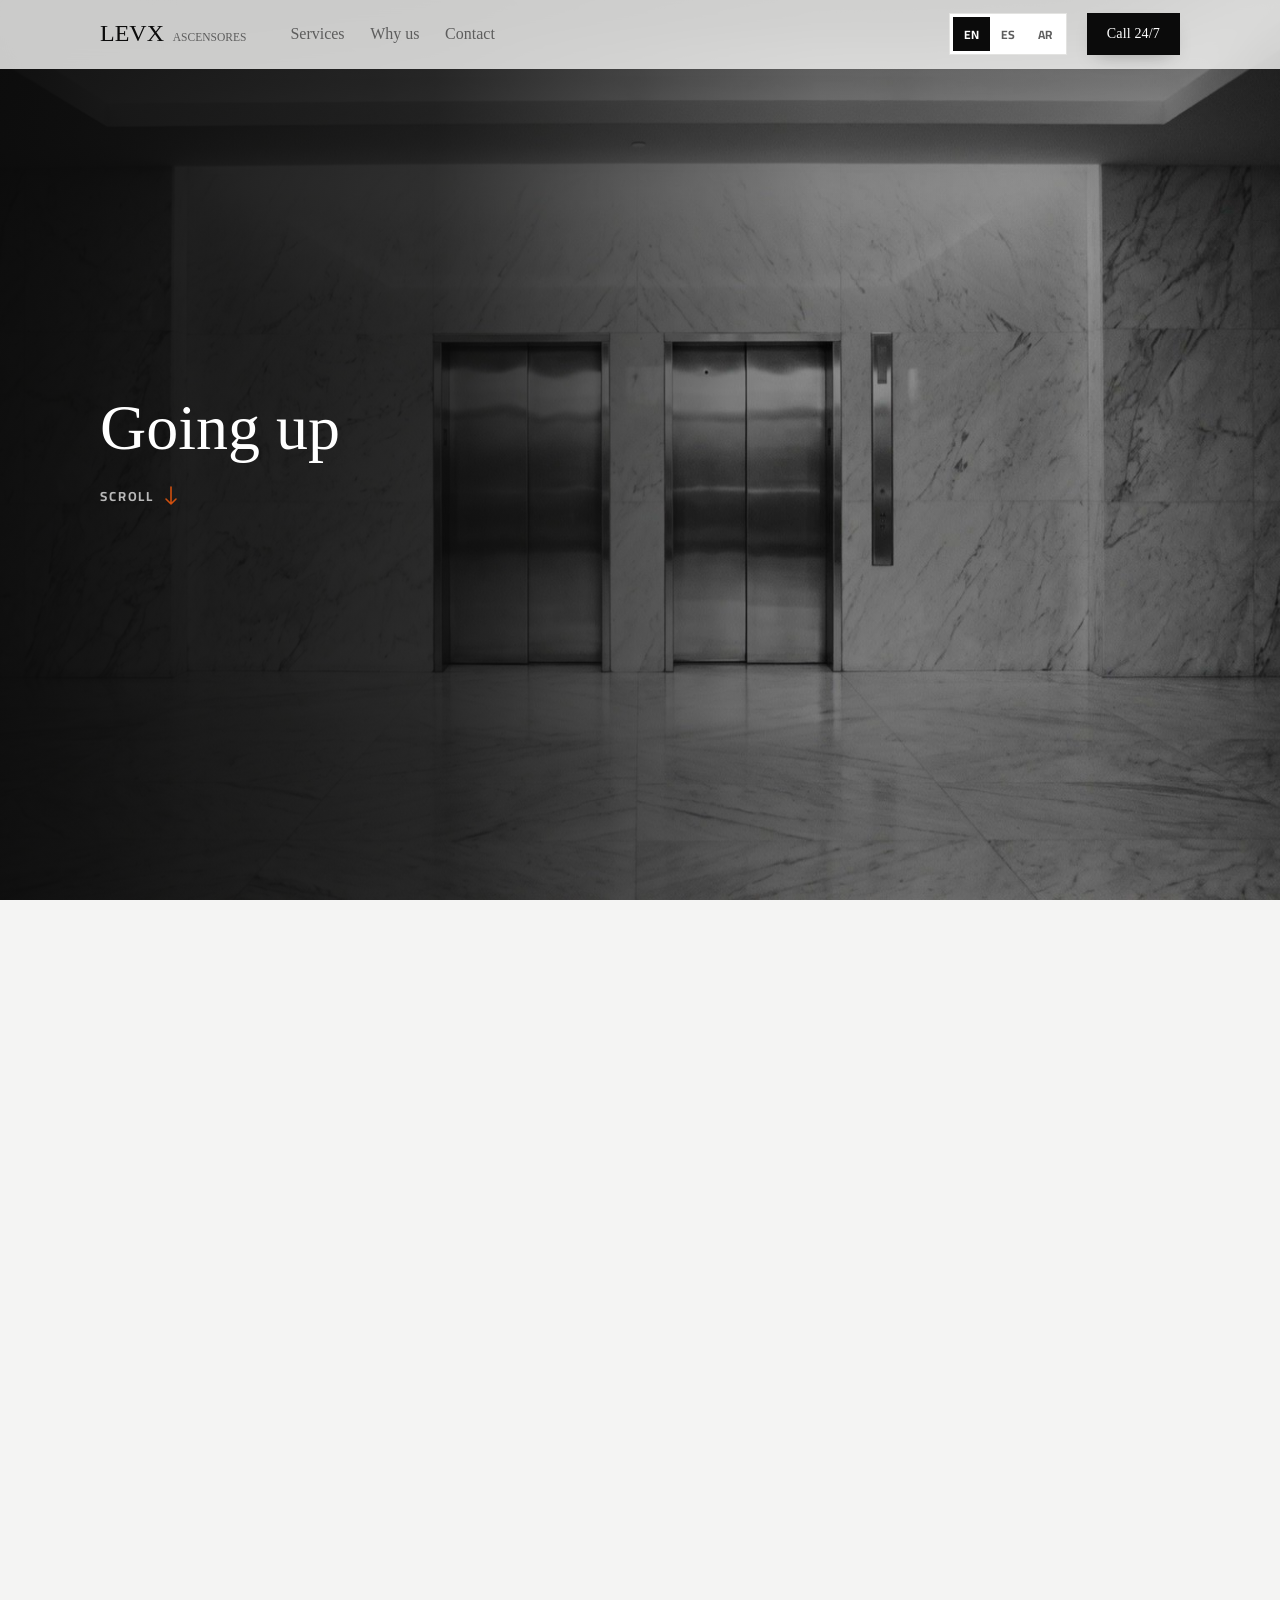
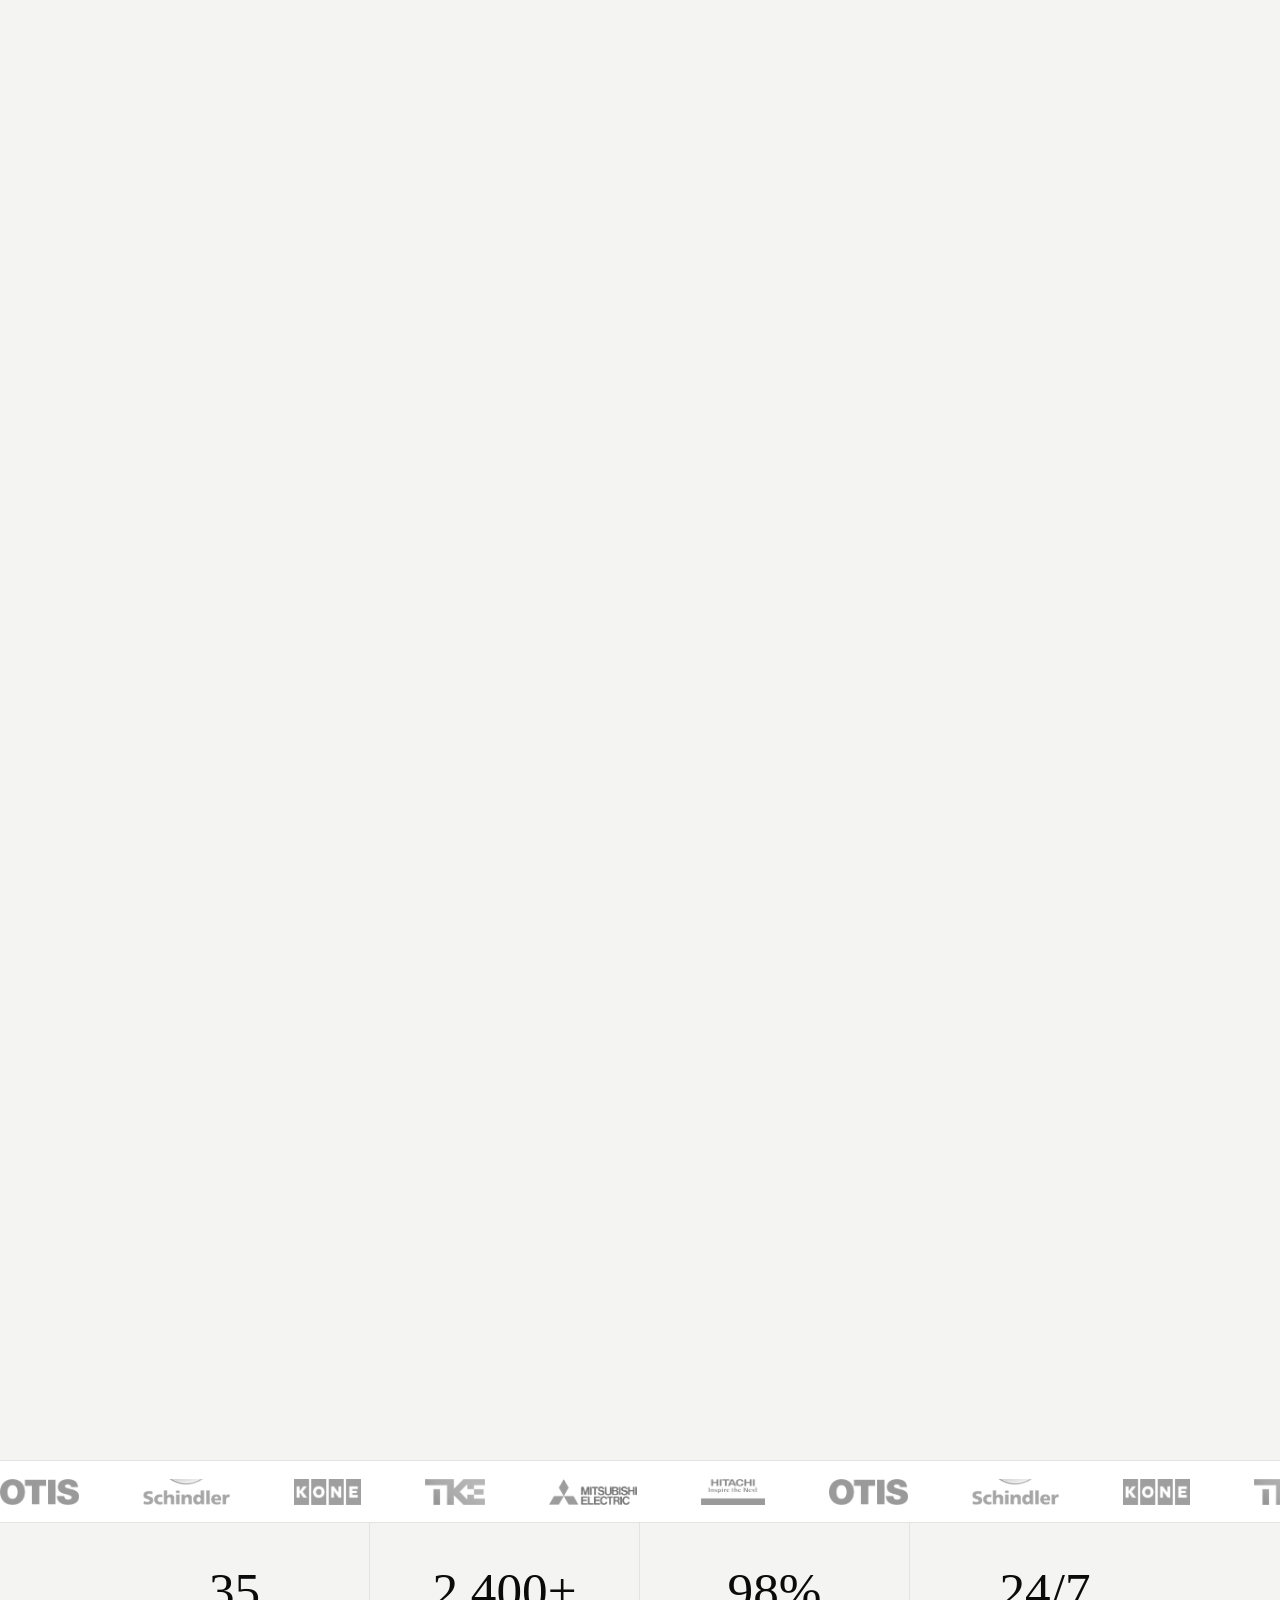
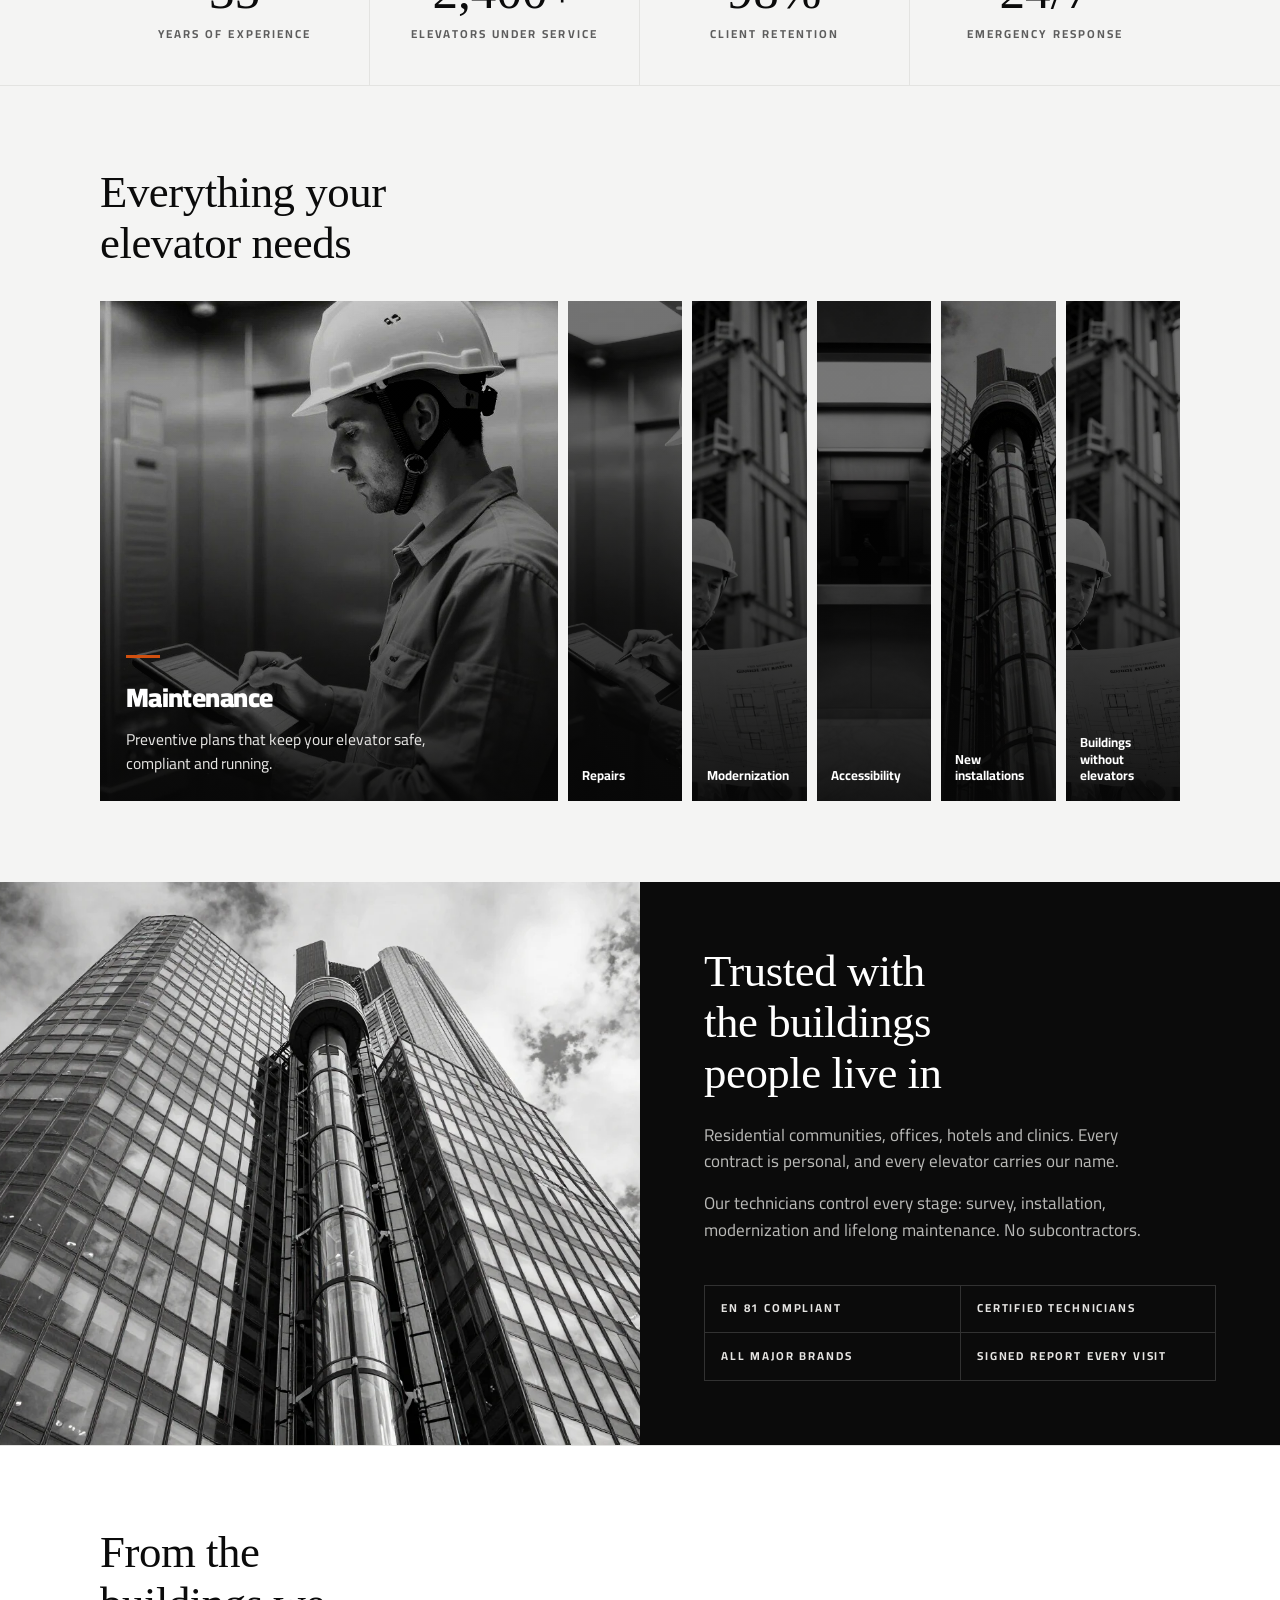
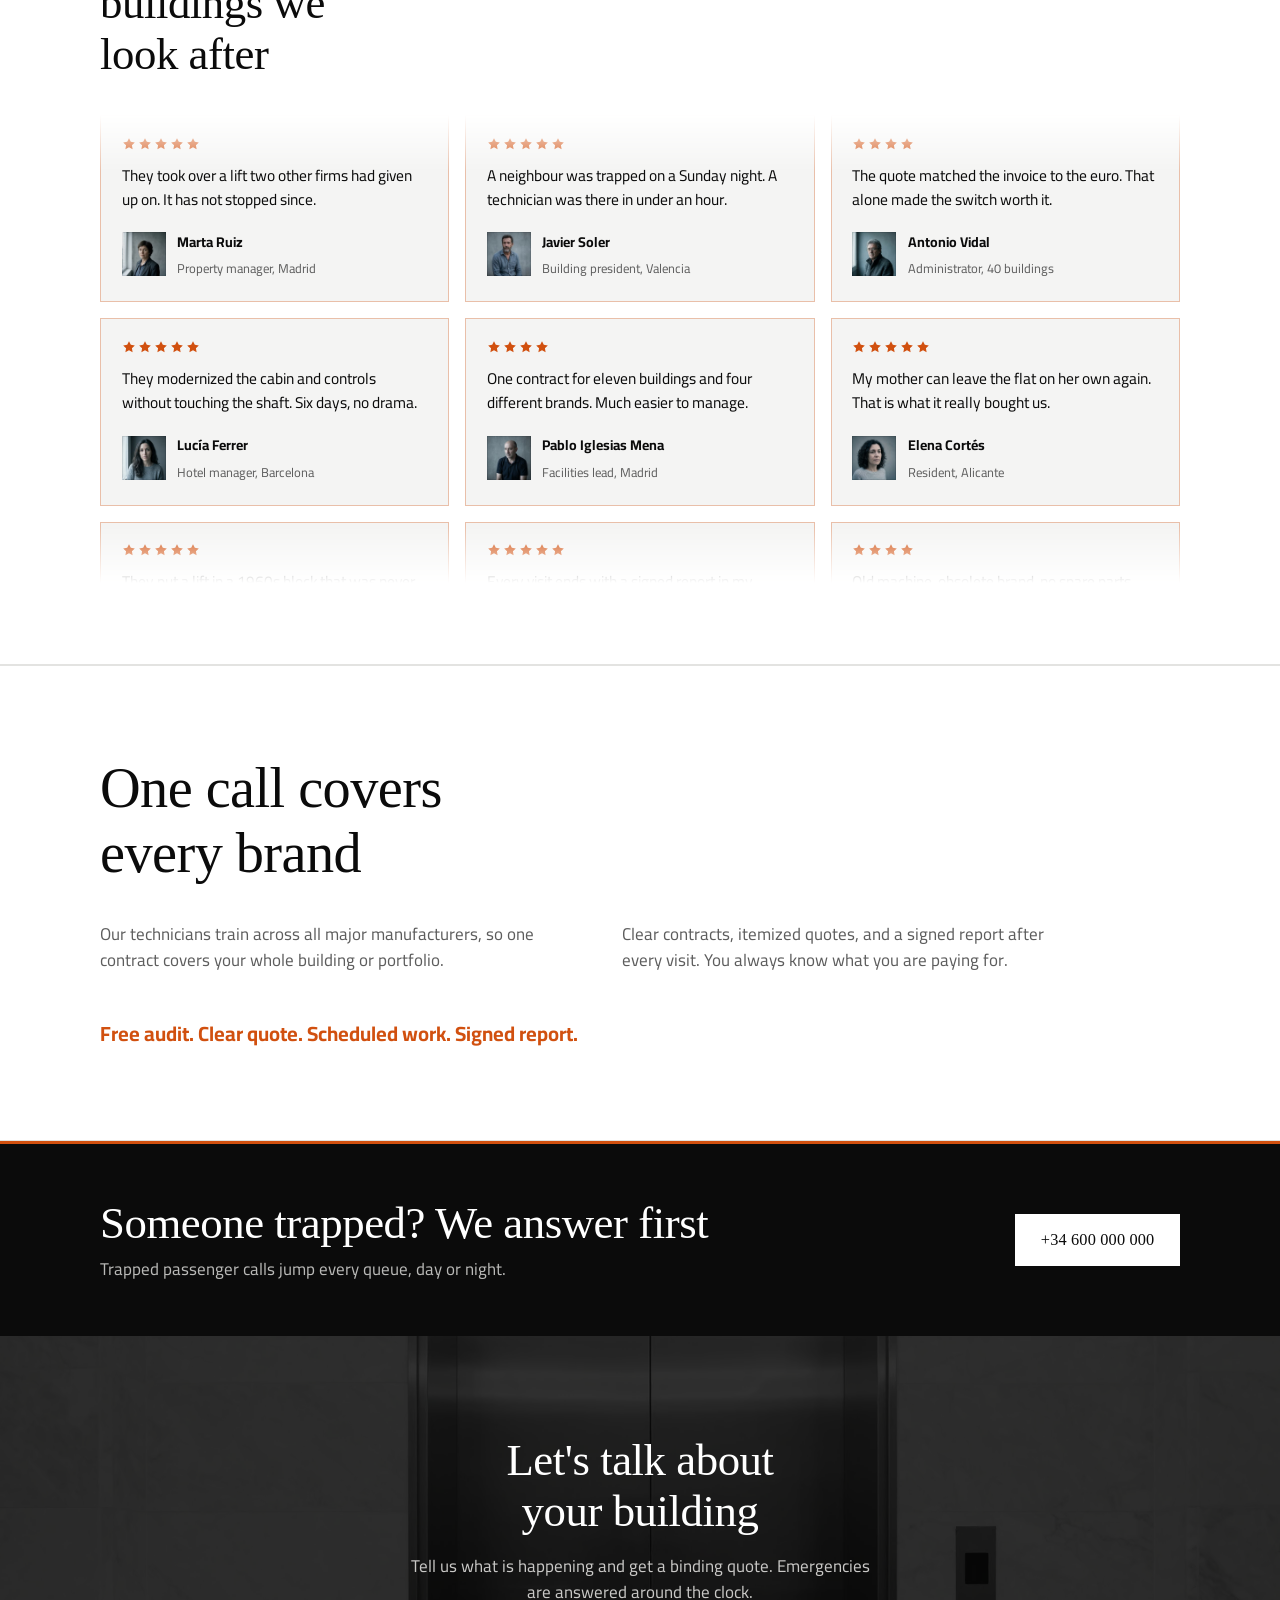
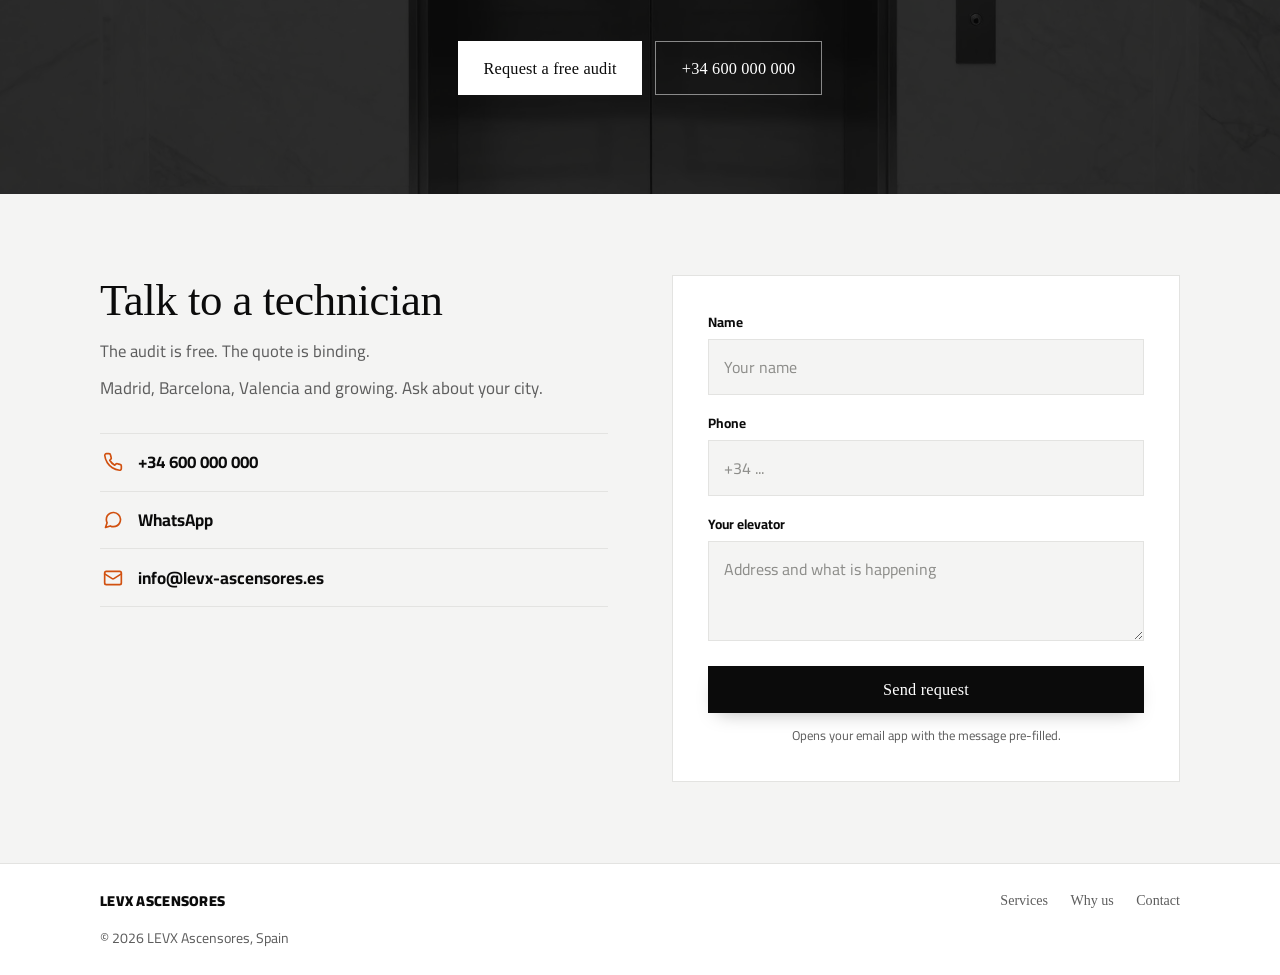
==== commit 769fcf5e: "Update mobile reviews and full header wordmark" ====
--- a/index.html
+++ b/index.html
@@ -183,16 +183,9 @@
         <div class="voice-col" data-speed="58"></div>
         <div class="voice-col" data-speed="52"></div>
       </div>
-      <div class="deck" id="deck">
-        <div class="deck-stage" id="deckStage"></div>
-        <div class="deck-nav">
-          <button type="button" id="deckPrev" aria-label="Previous review">
-            <svg width="20" height="20" viewBox="0 0 24 24" fill="none" stroke="currentColor" stroke-width="2.2" stroke-linecap="round" stroke-linejoin="round" aria-hidden="true"><path d="m15 18-6-6 6-6"/></svg>
-          </button>
-          <button type="button" id="deckNext" aria-label="Next review">
-            <svg width="20" height="20" viewBox="0 0 24 24" fill="none" stroke="currentColor" stroke-width="2.2" stroke-linecap="round" stroke-linejoin="round" aria-hidden="true"><path d="m9 18 6-6-6-6"/></svg>
-          </button>
-        </div>
+      <div class="mobile-voices" id="mobileVoices" tabindex="0">
+        <div class="voice-row"></div>
+        <div class="voice-row"></div>
       </div>
     </div>
   </section>
--- a/styles.css
+++ b/styles.css
@@ -137,7 +137,14 @@
   height: 68px;
 }
 
-.brand { display: flex; align-items: baseline; gap: 0.55rem; text-decoration: none; }
+.brand { display: flex; align-items: baseline; gap: 0.55rem; text-decoration: none; flex-shrink: 0; }
+
+.site-header .brand-name, .site-header .brand-sub {
+  font-family: "Gambarino", serif;
+  font-weight: 400;
+  letter-spacing: 0;
+}
+.site-header .brand-name { font-size: 1.5rem; }
 
 .brand-sub {
   font-size: 0.72rem;
@@ -312,7 +319,7 @@
   outline-offset: -1px;
 }
 
-.deck-card.is-front .voice-who img { outline-color: oklch(1 0 0 / 0.1); }
+.mobile-voices .voice-who img { outline-color: oklch(1 0 0 / 0.1); }
 
 /* ---------- Brands marquee ---------- */
 
@@ -534,63 +541,61 @@
 
 .stars svg { width: 14px; height: 14px; }
 
-/* ---------- Phone: the same reviews as a deck ---------- */
-
-.deck {
+/* ---------- Phone: two opposing review rows ---------- */
+
+.mobile-voices {
   display: none;
-  overflow-x: clip;
+  overflow: hidden;
   margin-inline: calc(-1 * clamp(1.25rem, 4vw, 2.5rem));
-}
-
-.deck-stage {
-  position: relative;
-  height: 340px;
-}
-
-.deck-card {
-  position: absolute;
-  top: 50%;
-  left: 50%;
-  width: min(280px, 76vw);
+  direction: ltr;
+}
+
+.voice-row {
+  display: flex;
+  width: max-content;
+  animation: voiceAcross 38s linear infinite;
+}
+
+.voice-row + .voice-row {
+  margin-top: 14px;
+  animation-duration: 44s;
+  animation-direction: reverse;
+}
+
+.voice-group {
+  display: flex;
+  gap: 10px;
+  padding-right: 10px;
+  flex-shrink: 0;
+}
+
+.mobile-voices .voice {
+  display: flex;
+  flex-direction: column;
+  width: 258px;
+  min-height: 230px;
+  padding: 16px;
   margin: 0;
-  cursor: pointer;
-  transition: transform 0.5s var(--ease), opacity 0.5s var(--ease), scale 0.2s var(--ease);
-}
-
-.deck-card:active { scale: 0.96; }
-
-.deck-card.is-front {
   background: var(--ink);
-  border-color: var(--spark);
   color: #fff;
-  box-shadow: 0 18px 40px -20px rgba(11, 11, 11, 0.6);
-}
-
-.deck-card.is-front p { color: #fff; }
-.deck-card.is-front .voice-role { color: #b9b9b7; }
-
-.deck-nav { display: flex; justify-content: center; gap: 0.7rem; }
-
-.deck-nav button {
-  appearance: none;
-  width: 46px;
-  height: 46px;
-  display: grid;
-  place-items: center;
-  border: 1.5px solid var(--line);
-  border-radius: 0;
-  background: var(--surface);
-  color: var(--ink);
-  cursor: pointer;
-  transition: background 0.2s, color 0.2s, border-color 0.2s, scale 0.2s var(--ease);
-}
-
-.deck-nav button:active { scale: 0.96; }
-
-.deck-nav button:hover, .deck-nav button:active {
-  background: var(--ink);
-  border-color: var(--ink);
-  color: #fff;
+}
+
+.mobile-voices .voice-who { order: -1; margin-bottom: 18px; }
+.mobile-voices .voice-role { color: #b9b9b7; }
+.mobile-voices .voice p { color: #fff; font-size: 0.88rem; }
+.mobile-voices .stars { order: 1; margin: auto 0 0; justify-content: flex-end; }
+[dir="rtl"] .mobile-voices .voice { direction: rtl; }
+.mobile-voices:hover .voice-row,
+.mobile-voices:focus-within .voice-row,
+.mobile-voices:active .voice-row { animation-play-state: paused; }
+
+@keyframes voiceAcross {
+  to { transform: translateX(-50%); }
+}
+
+@media (prefers-reduced-motion: reduce) {
+  .mobile-voices { overflow-x: auto; }
+  .voice-row { animation: none; }
 }
 
 /* ---------- Why (statement) ---------- */
@@ -917,7 +922,7 @@
   .hero-bg video { display: none; }
   .cue-hint svg { animation: none; }
   .voice-cols { height: auto; mask-image: none; -webkit-mask-image: none; }
-  .deck-card, .panel, .panel-media, .panel-open { transition: none; }
+  .panel, .panel-media, .panel-open { transition: none; }
   html { scroll-behavior: auto; }
 }
 
@@ -940,7 +945,7 @@
   .panel.is-open { height: 330px; flex: none; }
   .panel-tab { bottom: auto; top: 50%; translate: 0 -50%; font-size: 1.05rem; }
   .voice-cols { display: none; }
-  .deck { display: block; }
+  .mobile-voices { display: block; }
   .buildings-split { grid-template-columns: 1fr; }
   .buildings-split img { min-height: 300px; }
 }
@@ -953,8 +958,15 @@
 
 @media (max-width: 640px) {
   .header-row { gap: 0.7rem; }
-  .brand-sub { display: none; }
+  .brand { flex-direction: column; align-items: flex-start; gap: 0; line-height: 1.05; }
+  .site-header .brand-sub { display: block; font-size: 0.88rem; text-transform: none; }
   .btn-header { padding: 0.55rem 0.95rem; }
   .lang-switch button { padding: 0.32rem 0.55rem; }
   .field input, .field textarea { font-size: 16px; }
 }
+
+@media (max-width: 360px) {
+  .header-row { gap: 0.4rem; padding-inline: 12px; }
+  .btn-header { padding-inline: 0.65rem; white-space: nowrap; }
+  .lang-switch button { padding-inline: 0.4rem; }
+}
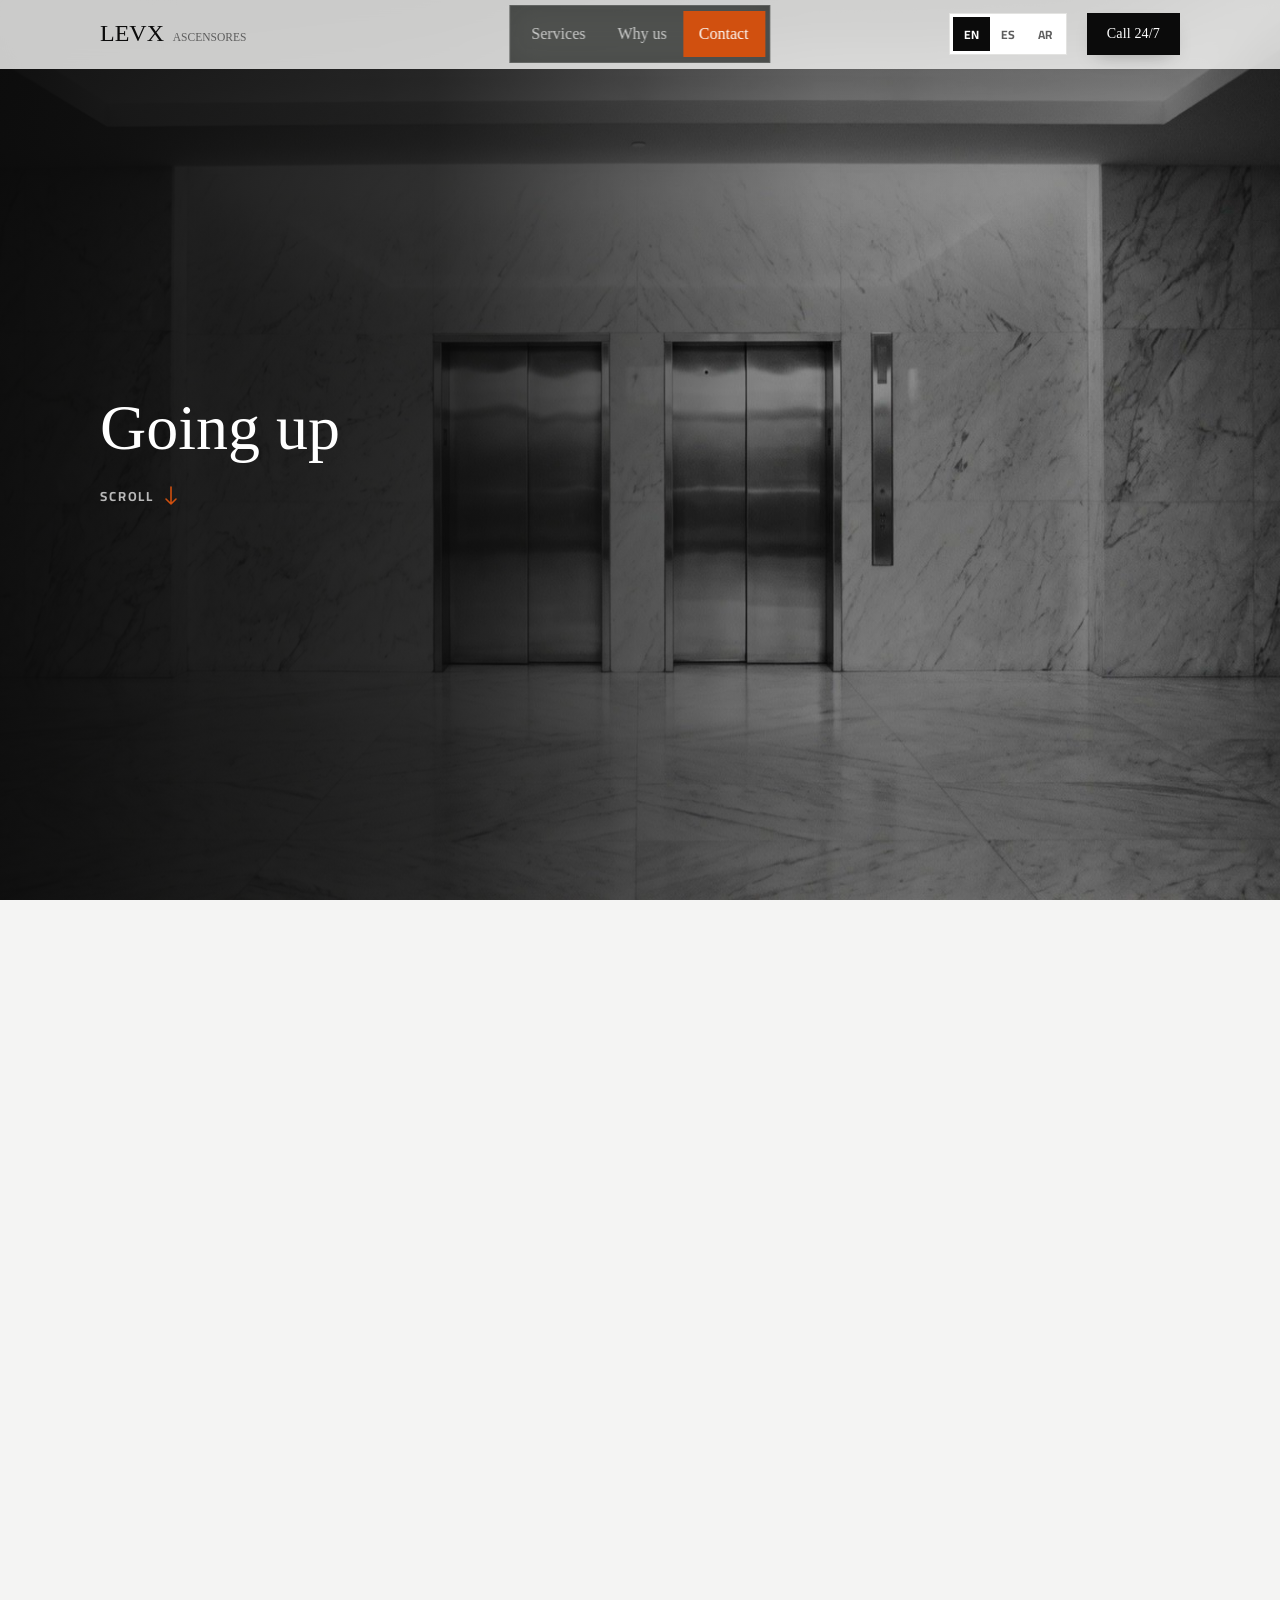
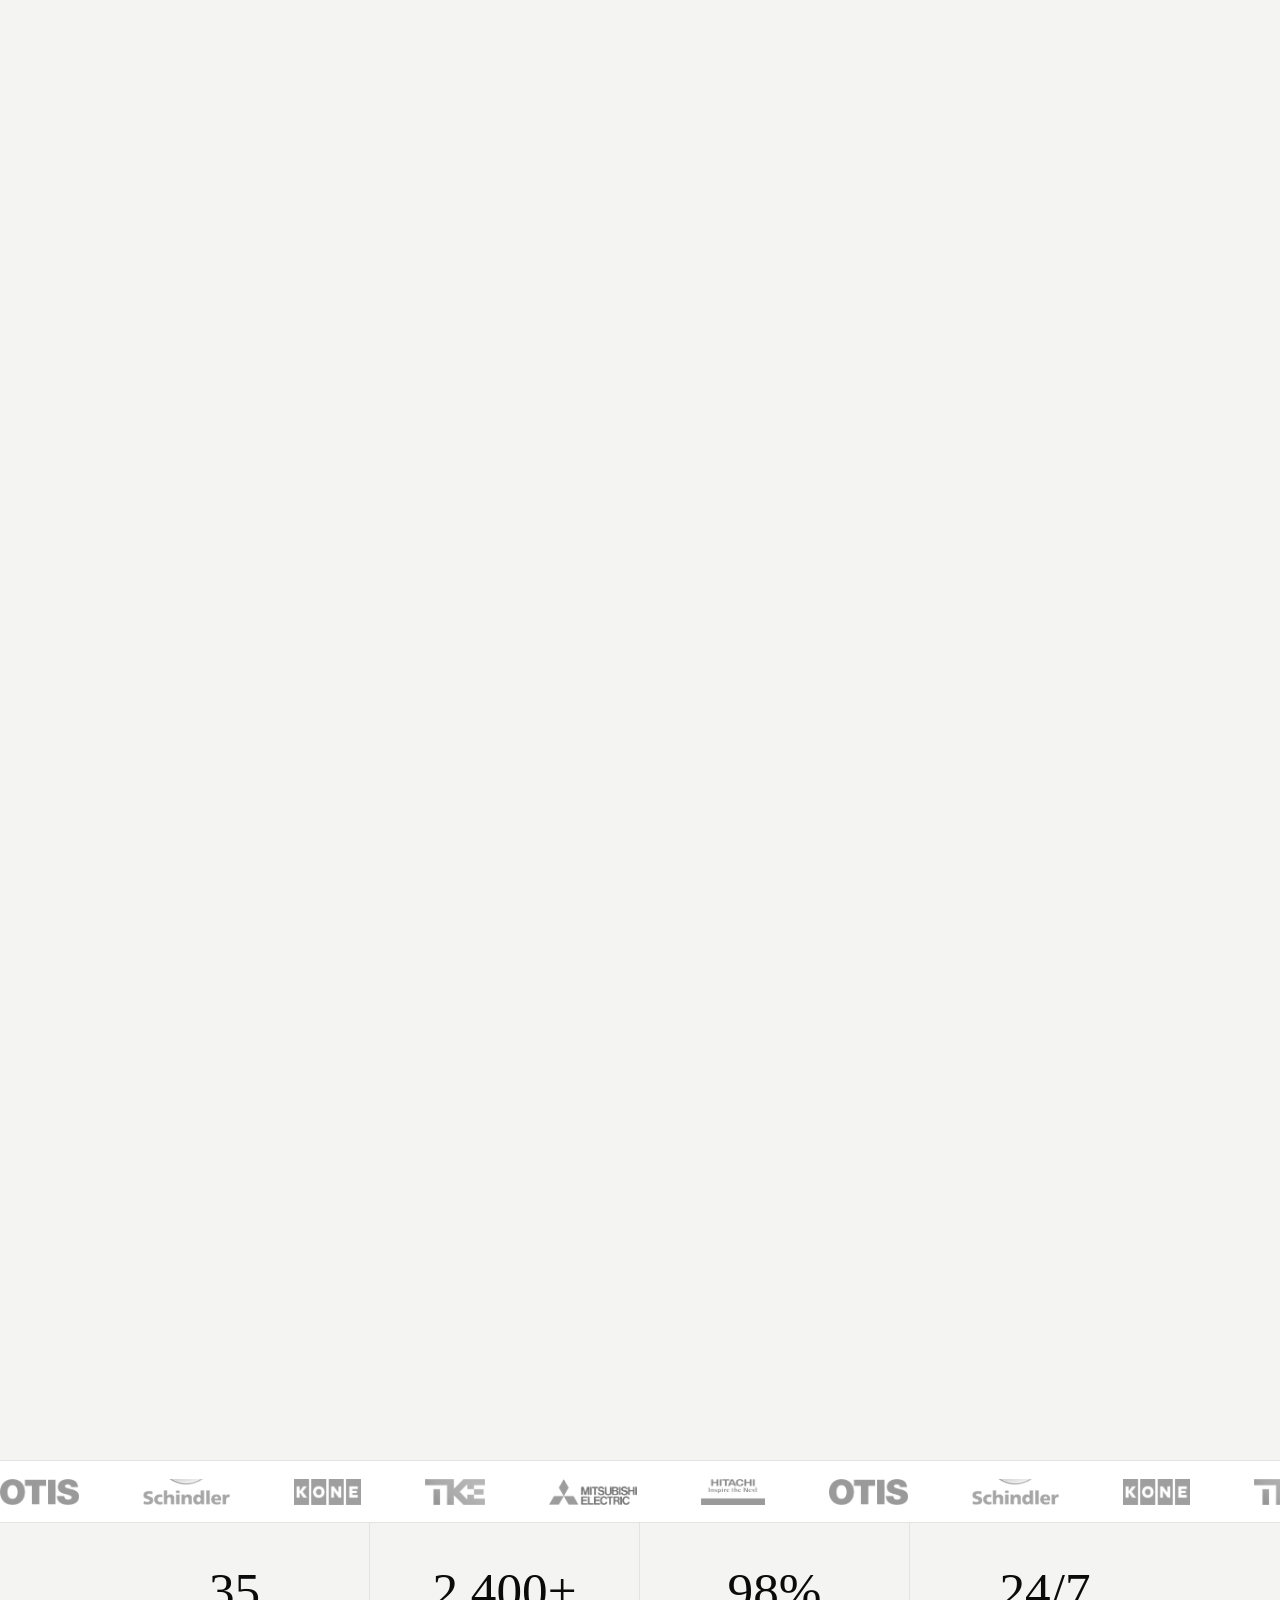
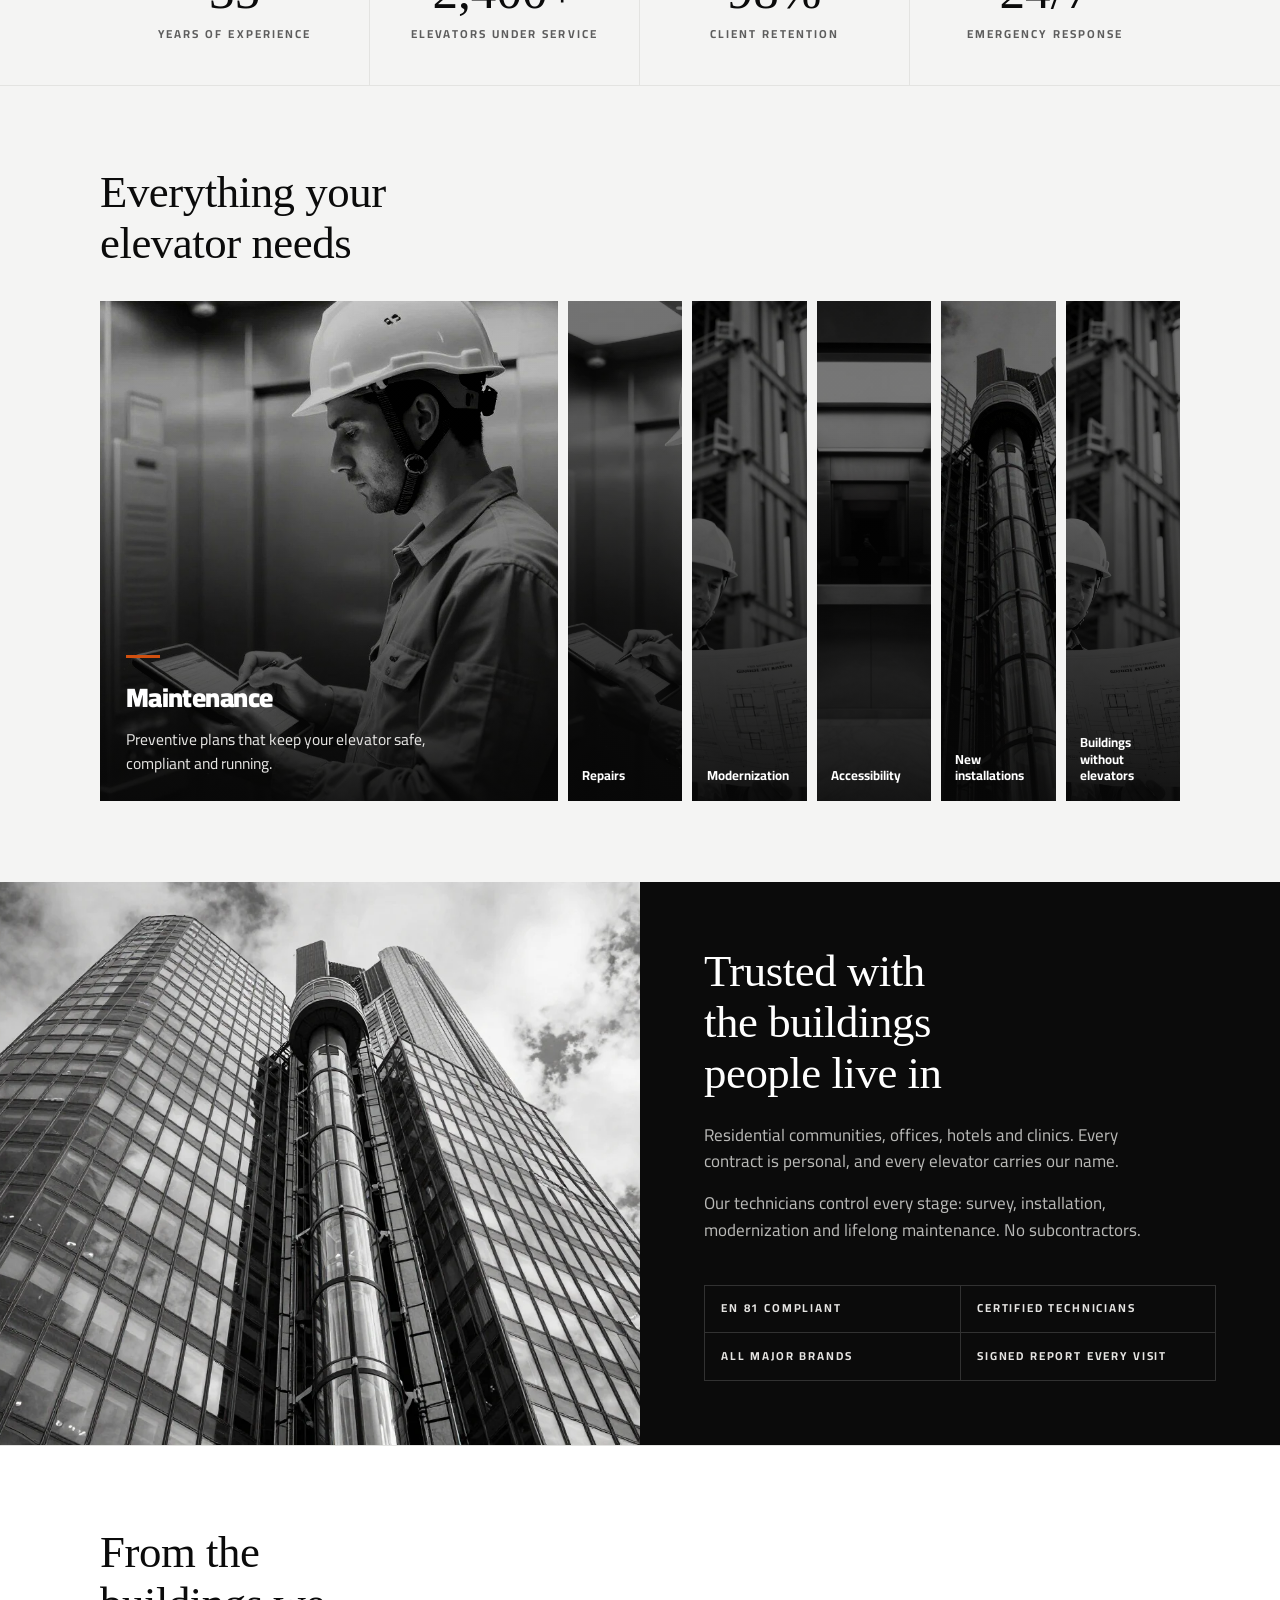
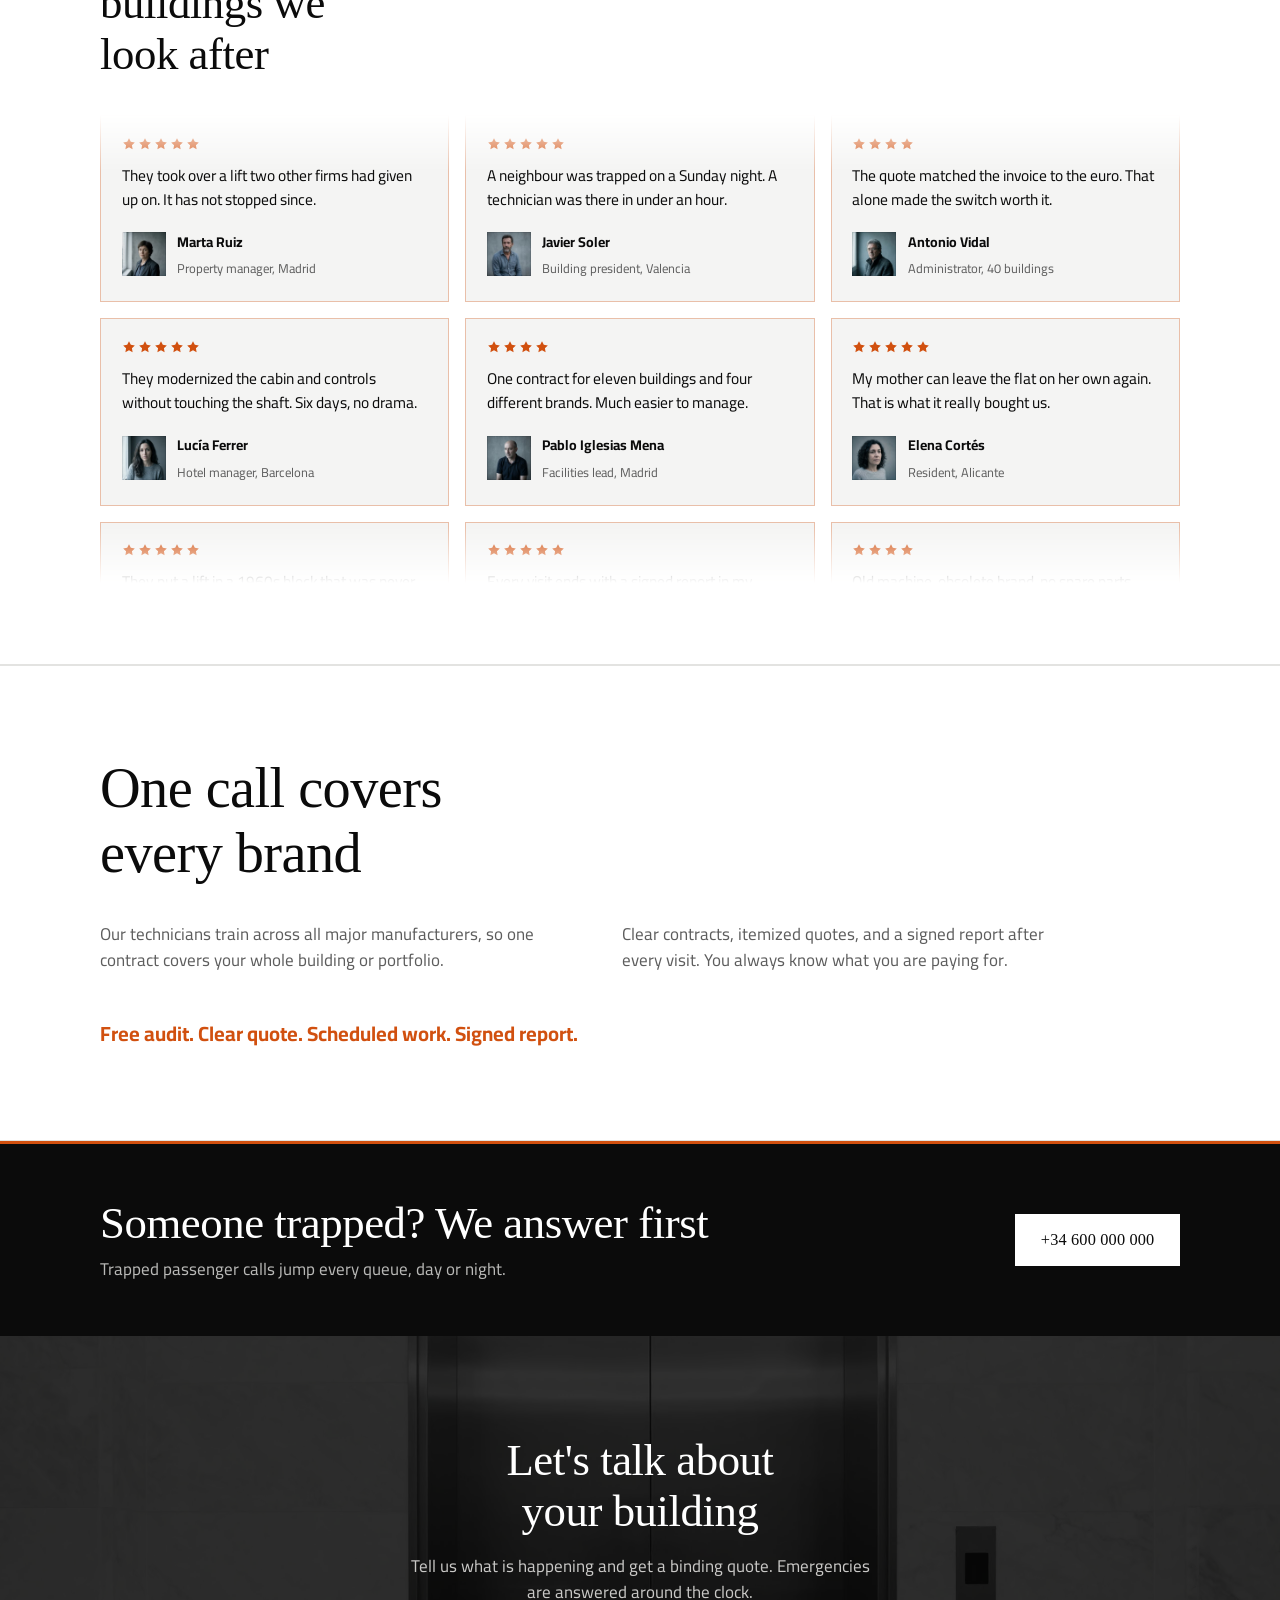
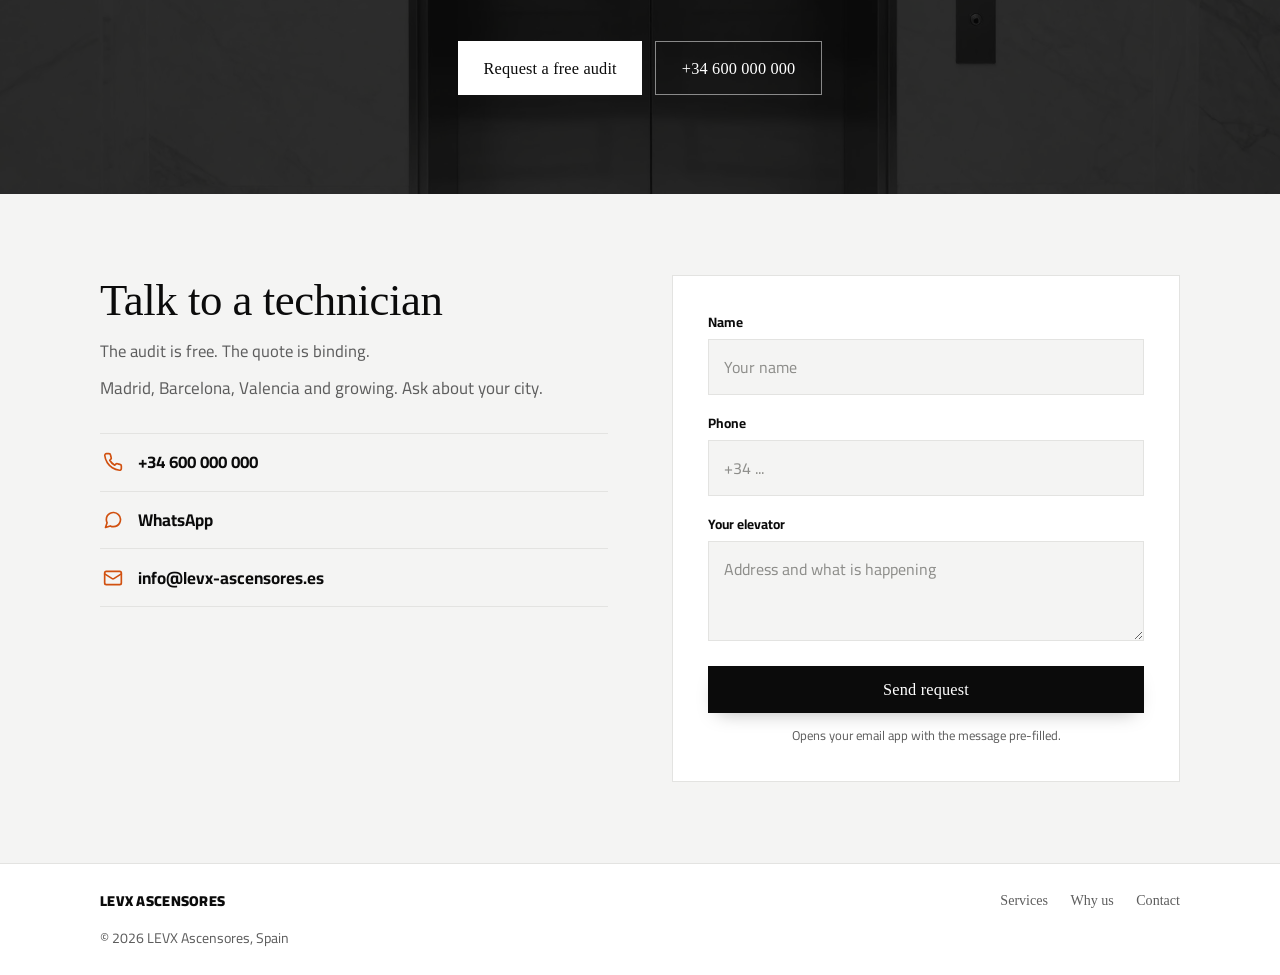
==== commit 5d181682: "Add square sliding highlight to desktop navigation" ====
--- a/index.html
+++ b/index.html
@@ -23,6 +23,7 @@
       <span class="brand-sub">Ascensores</span>
     </a>
     <nav class="main-nav" aria-label="Main">
+      <span class="nav-pill" aria-hidden="true"></span>
       <a href="#services" data-i18n="nav.services">Services</a>
       <a href="#why" data-i18n="nav.why">Why us</a>
       <a href="#contact" data-i18n="nav.contact">Contact</a>
--- a/styles.css
+++ b/styles.css
@@ -119,8 +119,7 @@
   backdrop-filter: none;
   border-color: transparent;
 }
-.site-header.over-hero .brand-name,
-.site-header.over-hero .main-nav a { color: #fff; }
+.site-header.over-hero .brand-name { color: #fff; }
 .site-header.over-hero .brand-sub { color: rgba(255, 255, 255, 0.7); }
 .site-header.over-hero .lang-switch {
   background: rgba(255, 255, 255, 0.12);
@@ -156,18 +155,48 @@
 
 .brand-name { font-weight: 900; letter-spacing: 0.02em; font-size: 1.05rem; }
 
-.main-nav { display: flex; gap: 1.6rem; margin-inline-start: 1.5rem; }
+/* Cedars-style sliding navigation, with LEVX square corners. */
+.main-nav {
+  display: flex;
+  position: absolute;
+  left: 50%;
+  transform: translateX(-50%);
+  padding: 5px;
+  border: 1px solid rgba(255, 255, 255, 0.14);
+  border-radius: 0;
+  background: rgba(18, 22, 18, 0.72);
+  backdrop-filter: blur(16px);
+  white-space: nowrap;
+}
+
+.nav-pill {
+  position: absolute;
+  left: 0;
+  top: 5px;
+  bottom: 5px;
+  border-radius: 0;
+  background: var(--spark);
+  pointer-events: none;
+  opacity: 0;
+  transition: transform 0.25s cubic-bezier(0.22, 1, 0.36, 1),
+    width 0.25s cubic-bezier(0.22, 1, 0.36, 1), opacity 0.25s;
+}
 
 .main-nav a {
   text-decoration: none;
+  position: relative;
+  padding: 0.65rem 1rem;
+  border-radius: 0;
   font-family: var(--font-display);
   font-size: 1rem;
   font-weight: 400;
-  color: var(--ink-2);
-  transition: color 0.2s;
-}
-
-.main-nav a:hover { color: var(--ink); }
+  color: rgba(255, 255, 255, 0.7);
+  transition: color 0.25s;
+}
+
+.site-header .main-nav a:hover,
+.site-header .main-nav a:focus-visible,
+.site-header .main-nav a.is-highlighted { color: #fff; }
 
 .lang-switch {
   display: flex;
@@ -239,7 +268,7 @@
 .hero-copy { opacity: 0; will-change: opacity, translate; }
 .hero.no-scrub { height: auto; }
 .hero.no-scrub .hero-stage { position: static; height: auto; padding: calc(68px + 4rem) 0 4rem; min-height: 88vh; }
-.hero.no-scrub .hero-cue { display: none; }
+.hero.no-scrub .hero-cue, .hero.no-scrub video { display: none; }
 .hero.no-scrub .hero-copy { opacity: 1; }
 
 .hero-bg {
@@ -922,7 +951,7 @@
   .hero-bg video { display: none; }
   .cue-hint svg { animation: none; }
   .voice-cols { height: auto; mask-image: none; -webkit-mask-image: none; }
-  .panel, .panel-media, .panel-open { transition: none; }
+  .nav-pill, .main-nav a, .panel, .panel-media, .panel-open { transition: none; }
   html { scroll-behavior: auto; }
 }
 
@@ -938,7 +967,8 @@
 @media (max-width: 900px) {
   .main-nav { display: none; }
   .contact-grid { grid-template-columns: 1fr; }
-  .hero { height: 280vh; }
+  .hero { height: 280vh; height: 280svh; }
+  .hero-stage { height: 100vh; height: 100svh; }
   .why-cols { grid-template-columns: 1fr; gap: 1.2rem; }
   .panels { flex-direction: column; height: auto; }
   .panel { height: 96px; flex: none; transition: height 0.6s var(--ease); }
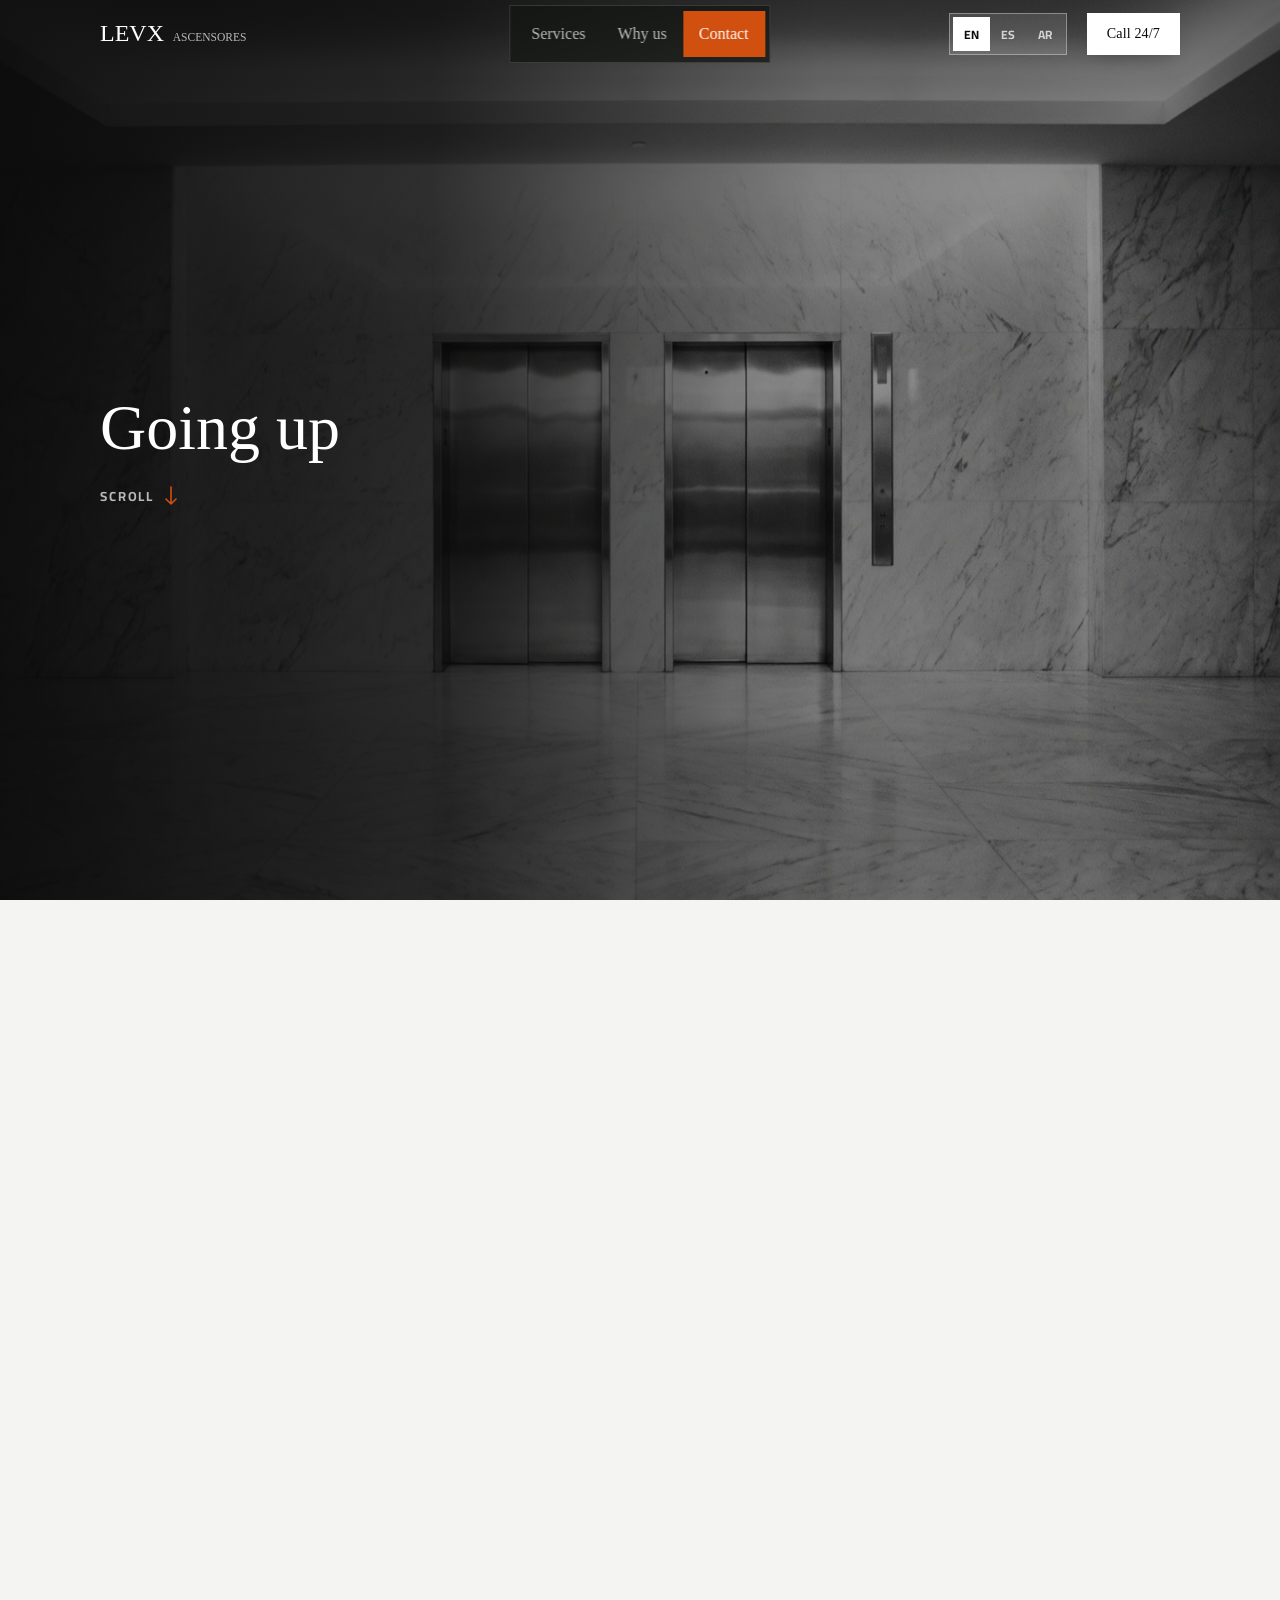
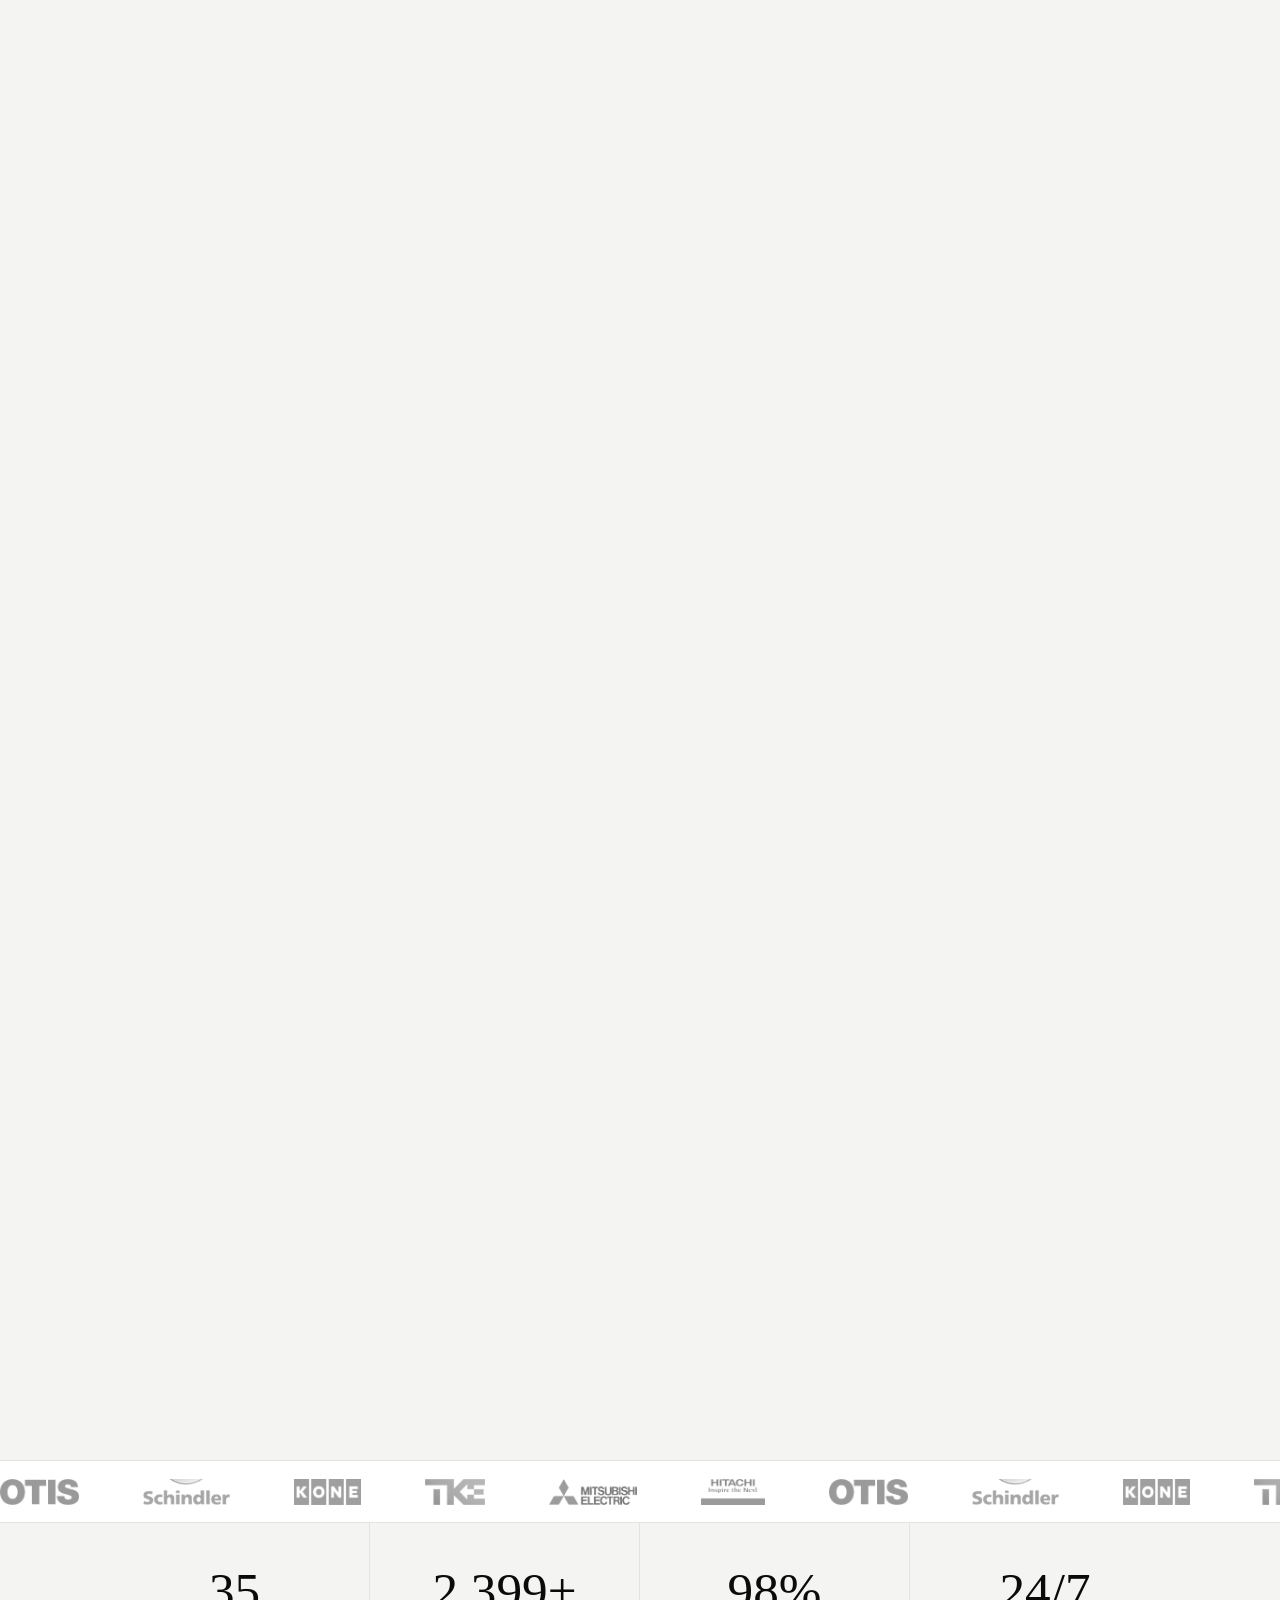
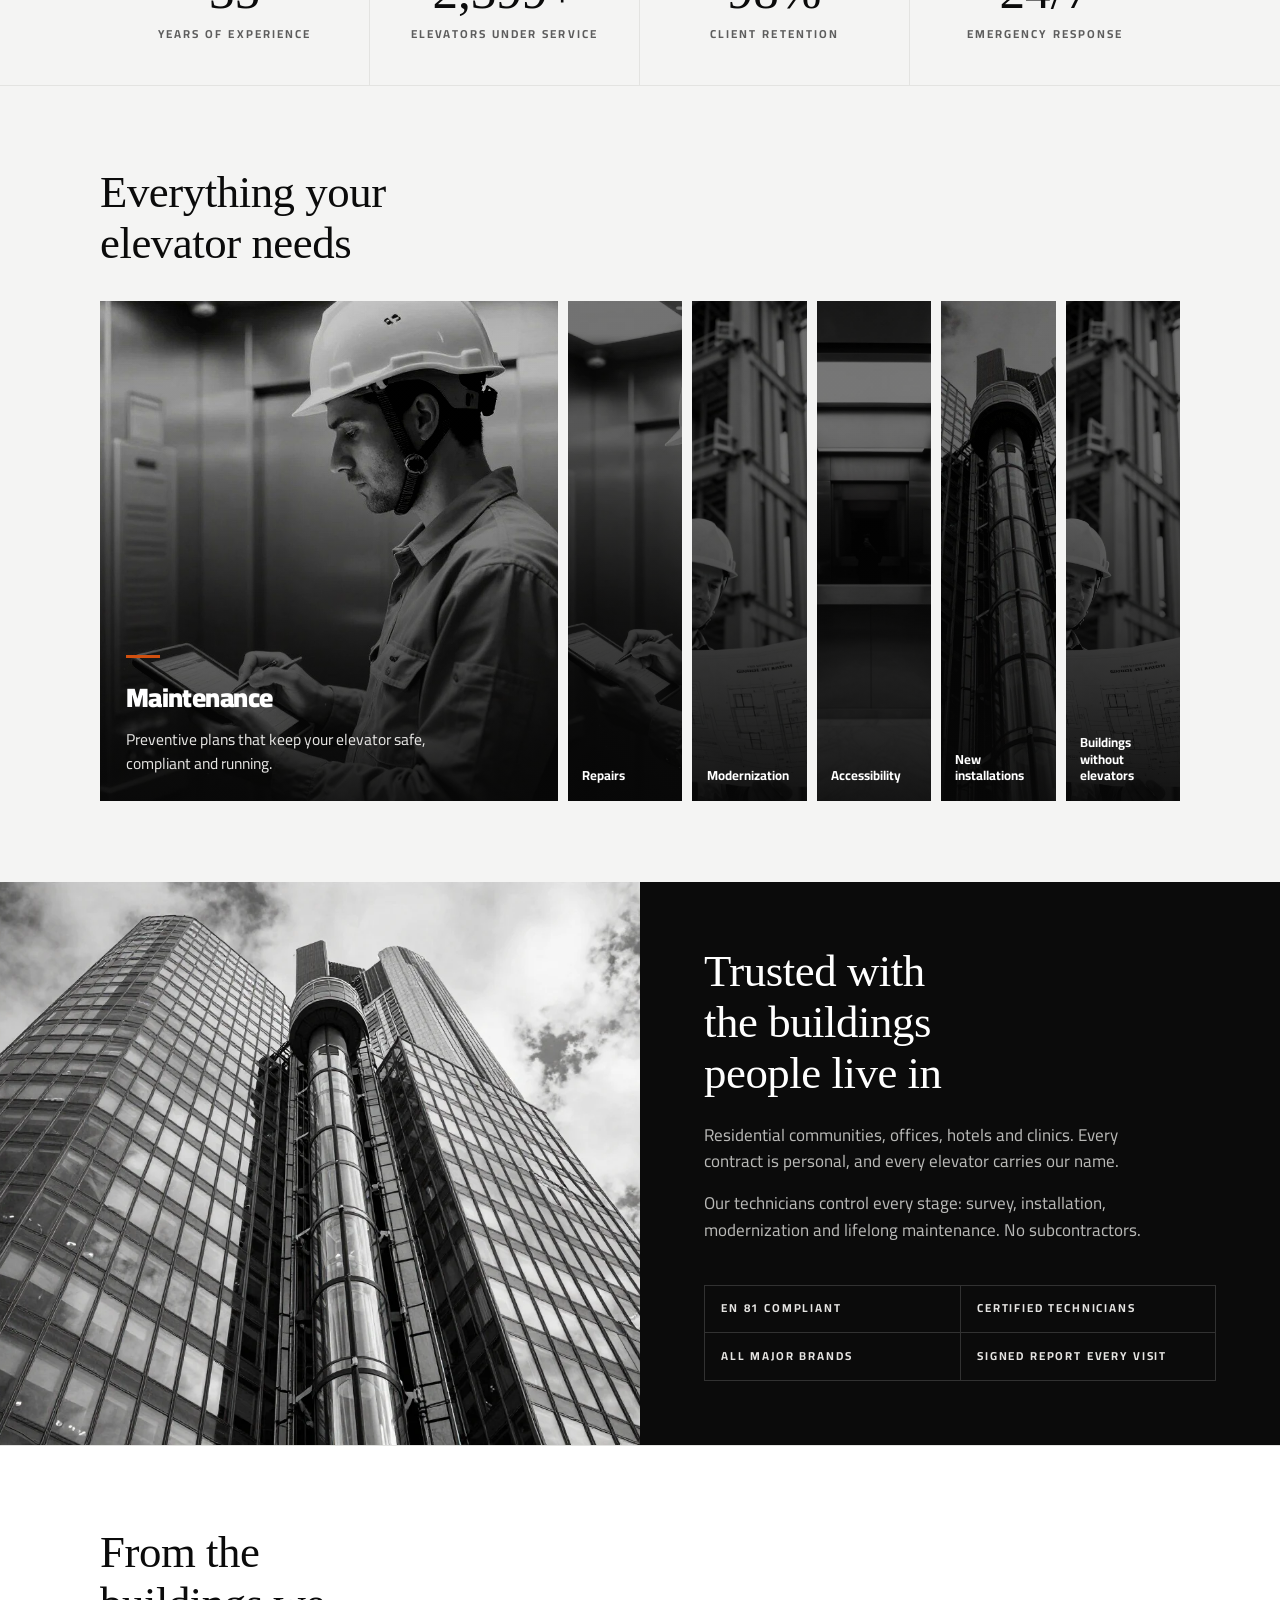
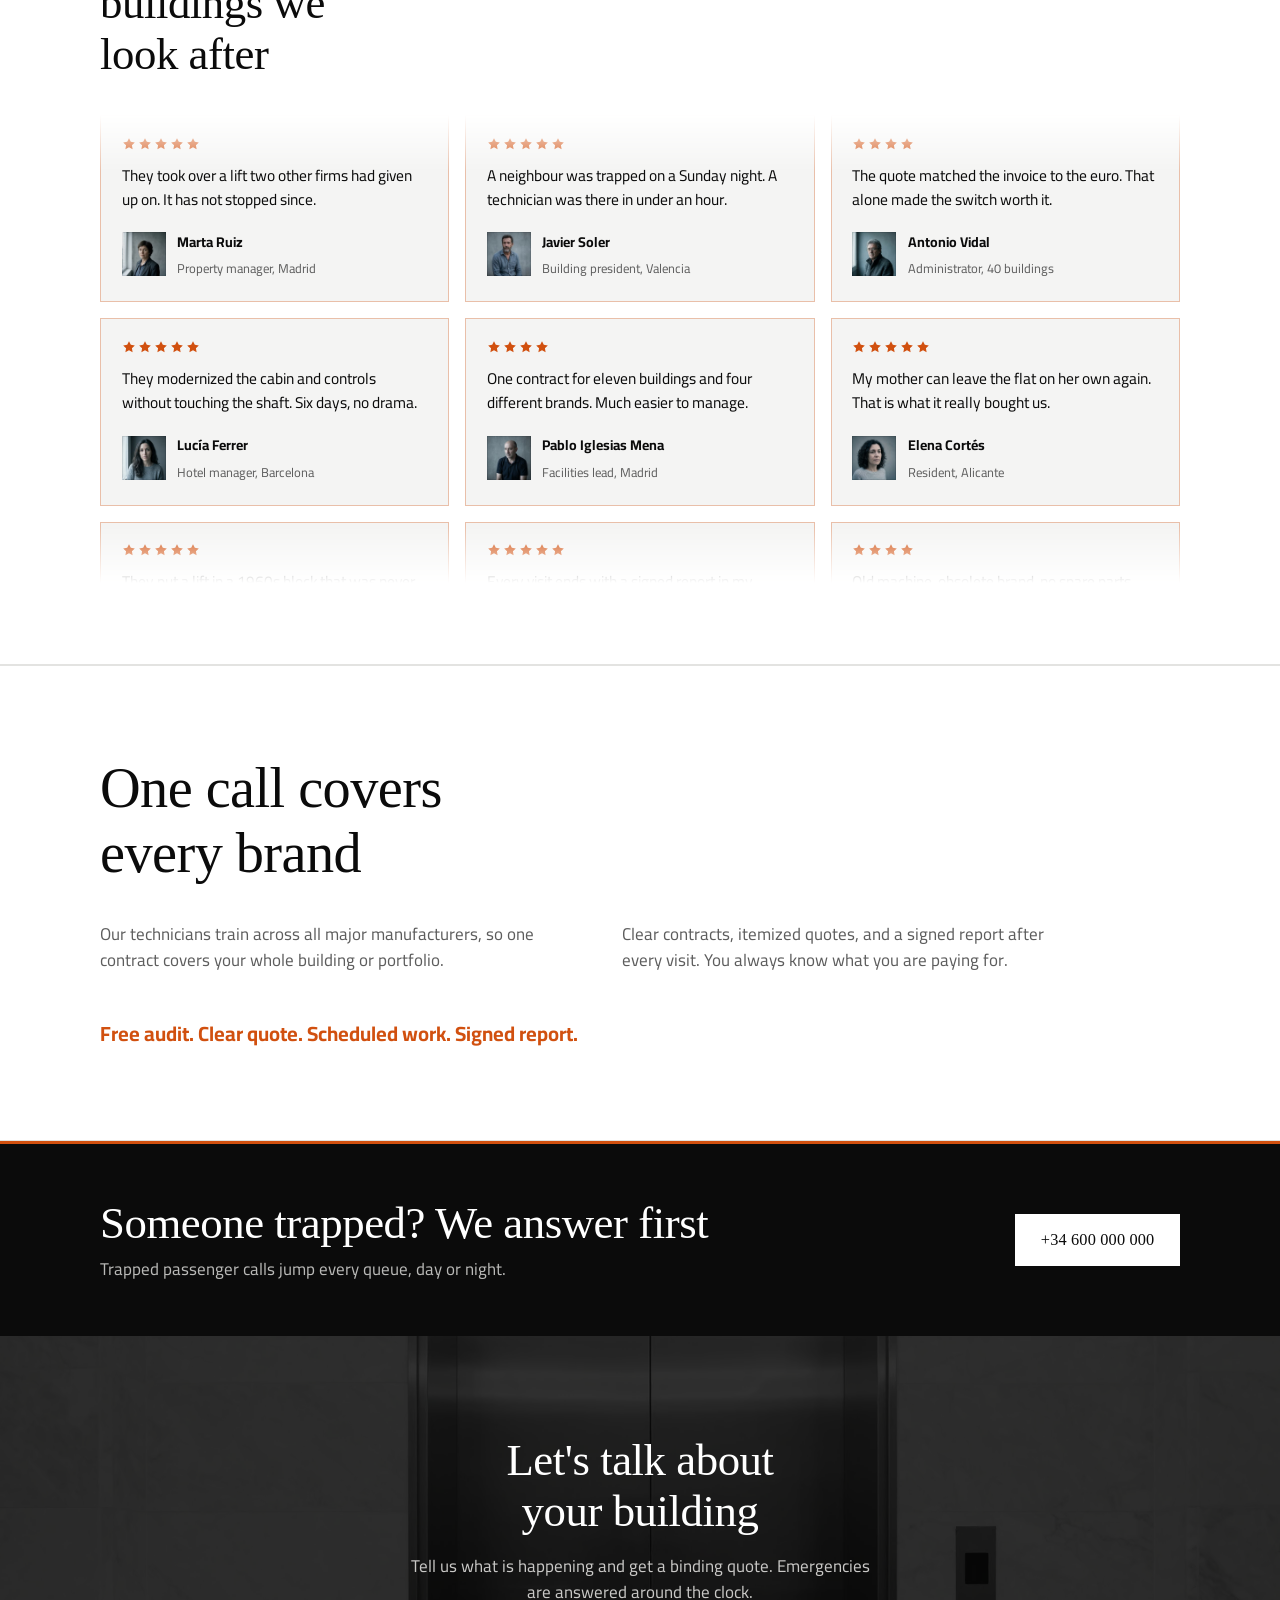
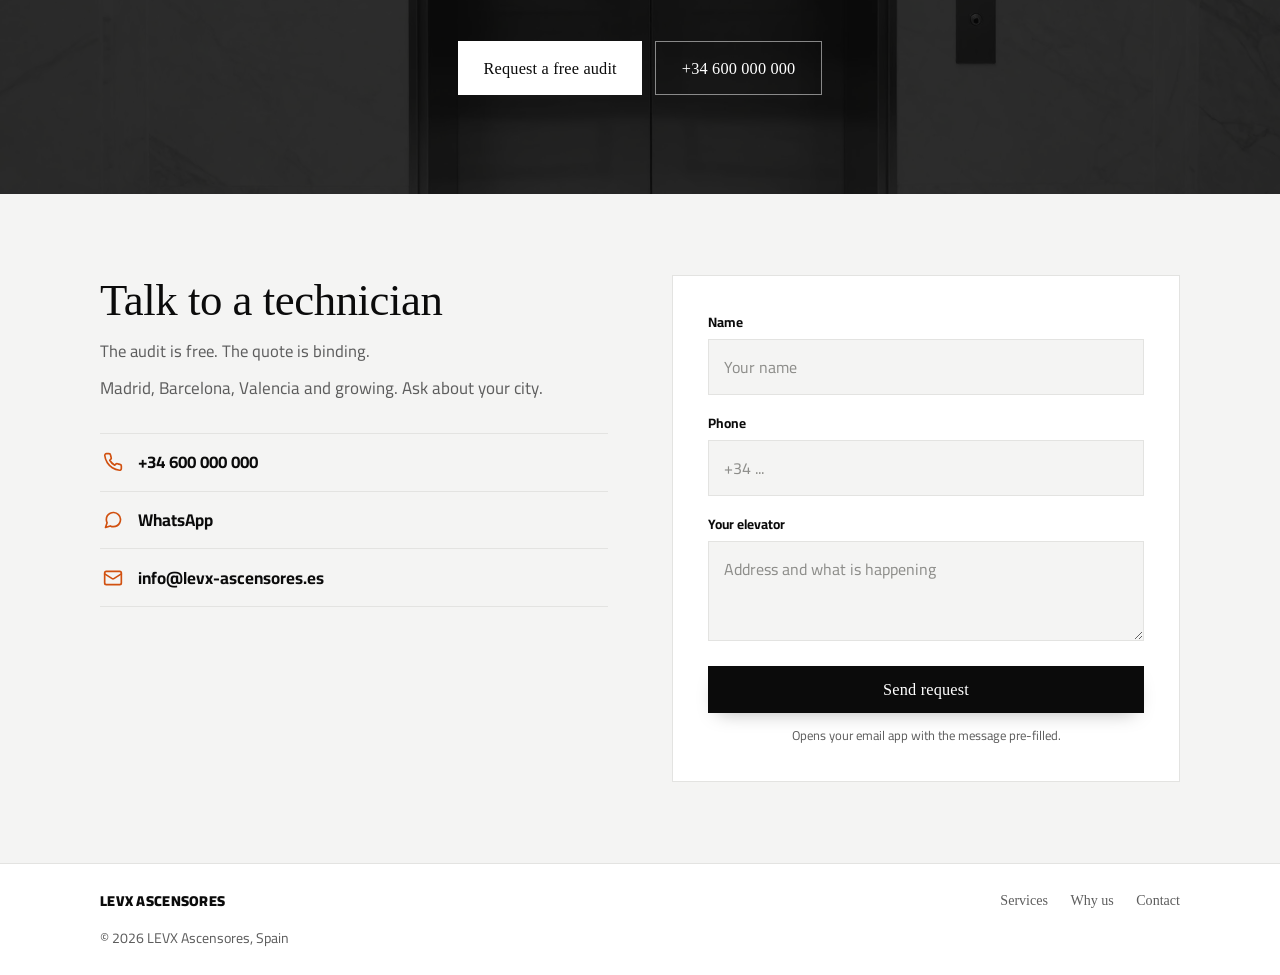
==== commit 9ef98842: "Add site-specific animation preference toggle" ====
--- a/index.html
+++ b/index.html
@@ -11,6 +11,7 @@
 <link href="https://api.fontshare.com/v2/css?f[]=satoshi@400,500,700,900&display=swap" rel="stylesheet">
 <link href="https://api.fontshare.com/v2/css?f[]=gambarino@400&display=swap" rel="stylesheet">
 <link href="https://fonts.googleapis.com/css2?family=Cairo:wght@400;600;700;900&display=swap" rel="stylesheet">
+<script src="motion.js"></script>
 <link rel="stylesheet" href="styles.css">
 <link rel="icon" href="data:image/svg+xml,<svg xmlns='http://www.w3.org/2000/svg' viewBox='0 0 32 32'><rect width='32' height='32' fill='%230B0B0B'/></svg>">
 </head>
@@ -278,6 +279,7 @@
   </div>
 </footer>
 
+<button type="button" class="motion-toggle" id="motionToggle" hidden>Enable animations</button>
 <script src="script.js"></script>
 </body>
 </html>
--- a/styles.css
+++ b/styles.css
@@ -328,9 +328,7 @@
 
 .hero-ctas { display: flex; flex-wrap: wrap; gap: 0.8rem; }
 
-@media (prefers-reduced-motion: no-preference) {
-  .cue-hint svg { animation: bob 1.9s var(--ease) infinite; }
-}
+html[data-motion="on"] .cue-hint svg { animation: bob 1.9s var(--ease) infinite; }
 
 @keyframes bob {
   0%, 100% { translate: 0 0; }
@@ -622,10 +620,8 @@
   to { transform: translateX(-50%); }
 }
 
-@media (prefers-reduced-motion: reduce) {
-  .mobile-voices { overflow-x: auto; }
-  .voice-row { animation: none; }
-}
+html[data-motion="off"] .mobile-voices { overflow-x: auto; }
+html[data-motion="off"] .voice-row { animation: none; }
 
 /* ---------- Why (statement) ---------- */
 
@@ -937,23 +933,34 @@
 
 /* ---------- Reveal ---------- */
 
-@media (prefers-reduced-motion: no-preference) {
-  .reveal {
-    opacity: 0;
-    translate: 0 22px;
-    transition: opacity 0.7s var(--ease), translate 0.7s var(--ease);
-  }
-  .reveal.in { opacity: 1; translate: 0 0; }
-}
-
-@media (prefers-reduced-motion: reduce) {
-  .marquee, .voice-col { animation: none; }
-  .hero-bg video { display: none; }
-  .cue-hint svg { animation: none; }
-  .voice-cols { height: auto; mask-image: none; -webkit-mask-image: none; }
-  .nav-pill, .main-nav a, .panel, .panel-media, .panel-open { transition: none; }
-  html { scroll-behavior: auto; }
-}
+html[data-motion="on"] .reveal {
+  opacity: 0;
+  translate: 0 22px;
+  transition: opacity 0.7s var(--ease), translate 0.7s var(--ease);
+}
+html[data-motion="on"] .reveal.in { opacity: 1; translate: 0 0; }
+html[data-motion="off"] :is(.marquee, .voice-col, .cue-hint svg) { animation: none; }
+html[data-motion="off"] .hero-bg video { display: none; }
+html[data-motion="off"] .voice-cols { height: auto; mask-image: none; -webkit-mask-image: none; }
+html[data-motion="off"] :is(.nav-pill, .main-nav a, .panel, .panel-media, .panel-open) { transition: none; }
+html[data-motion="off"] { scroll-behavior: auto; }
+
+.motion-toggle {
+  position: fixed;
+  inset-inline-end: 16px;
+  bottom: 16px;
+  z-index: 60;
+  padding: 0.7rem 1rem;
+  border: 1px solid var(--line);
+  border-radius: 0;
+  background: var(--ink);
+  color: #fff;
+  font: 400 0.9rem var(--font-display);
+  cursor: pointer;
+  box-shadow: 0 3px 12px #0003;
+}
+.motion-toggle[hidden] { display: none; }
+[lang="ar"] .motion-toggle { font-family: "Cairo", sans-serif; }
 
 /* ---------- Focus ---------- */
 
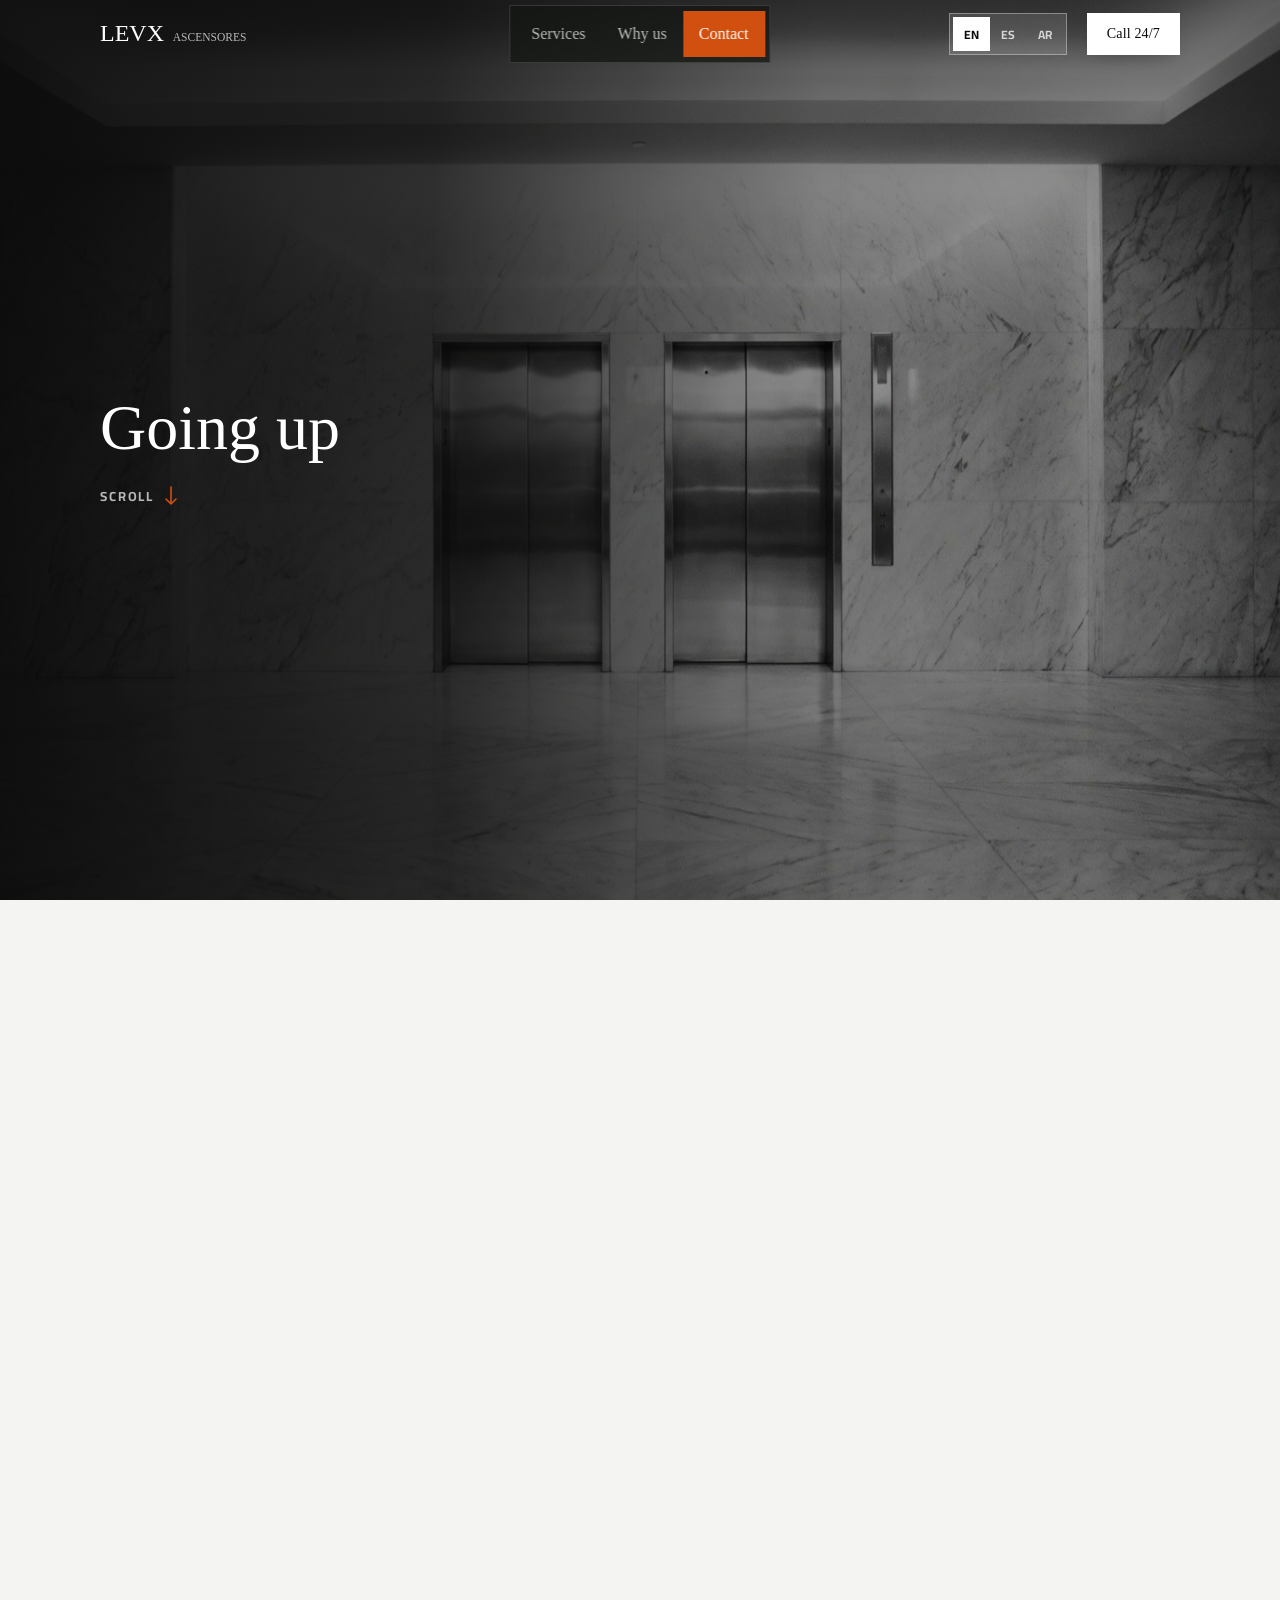
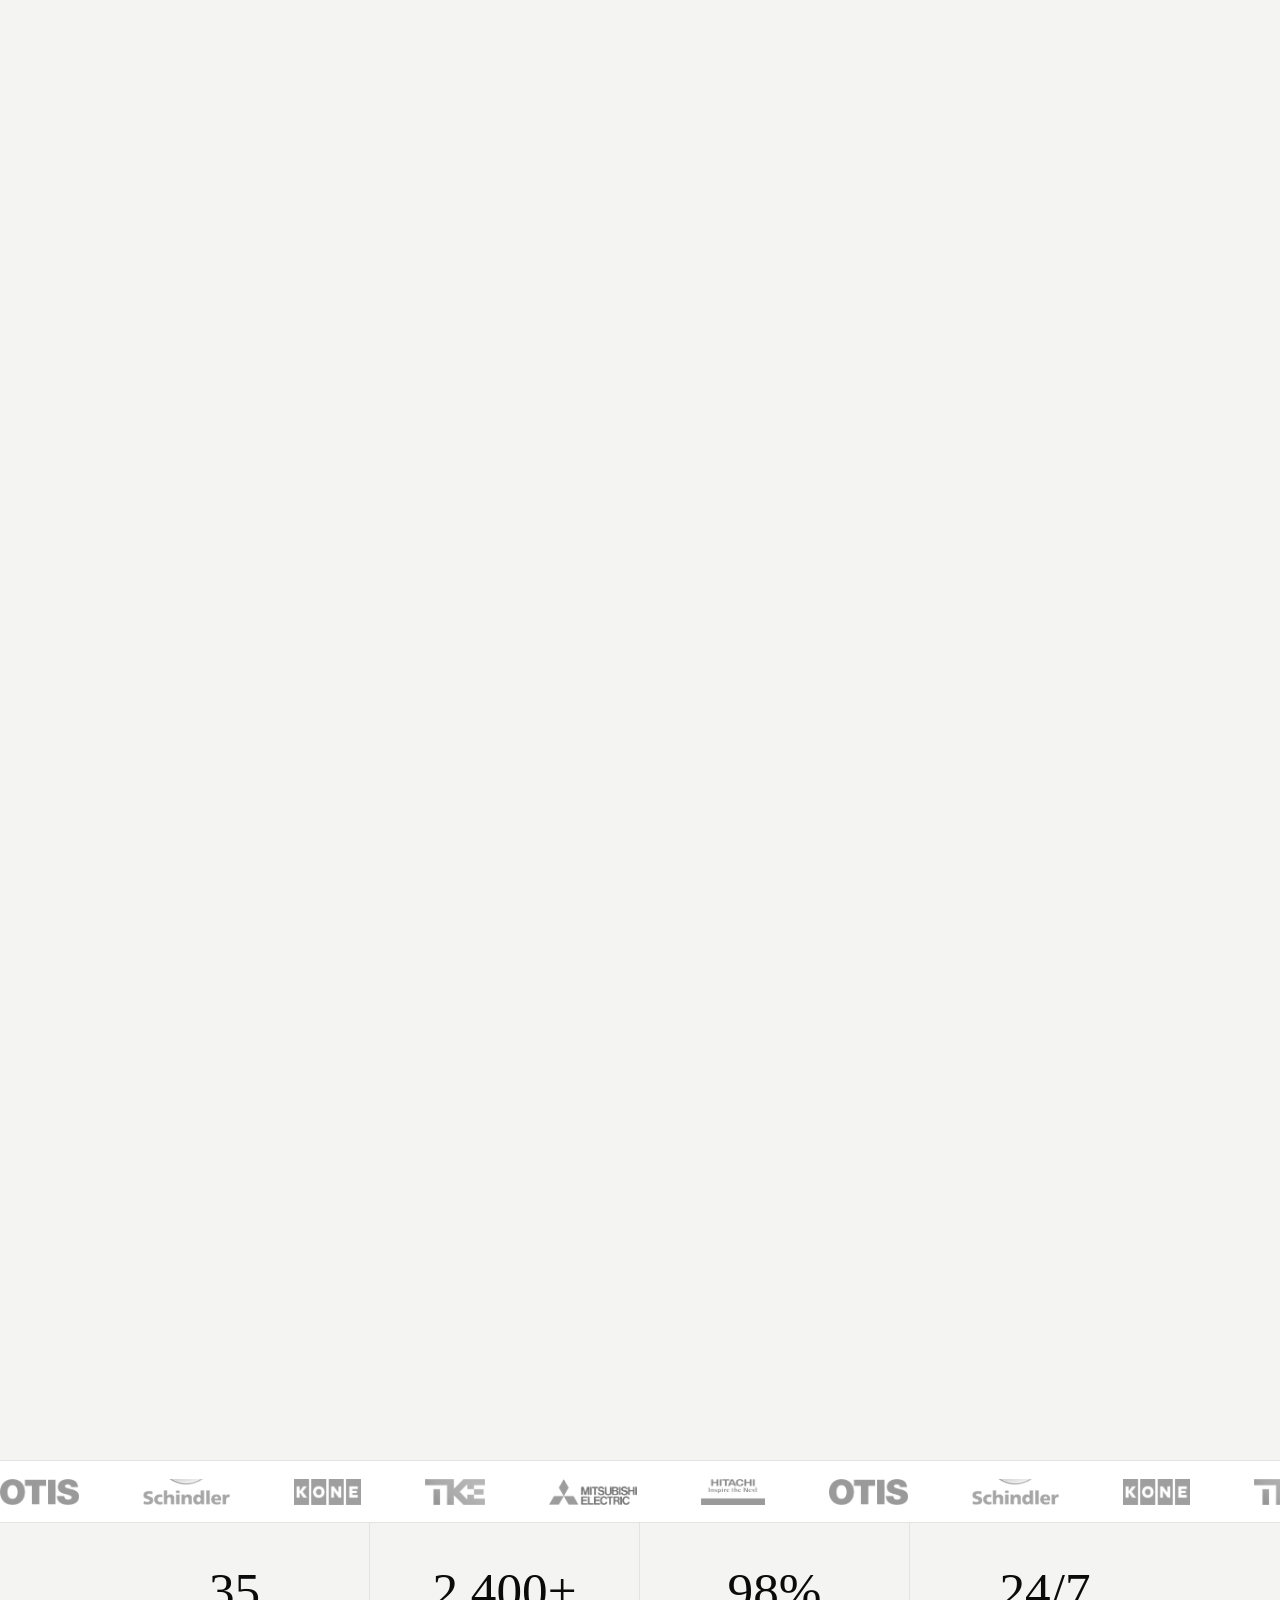
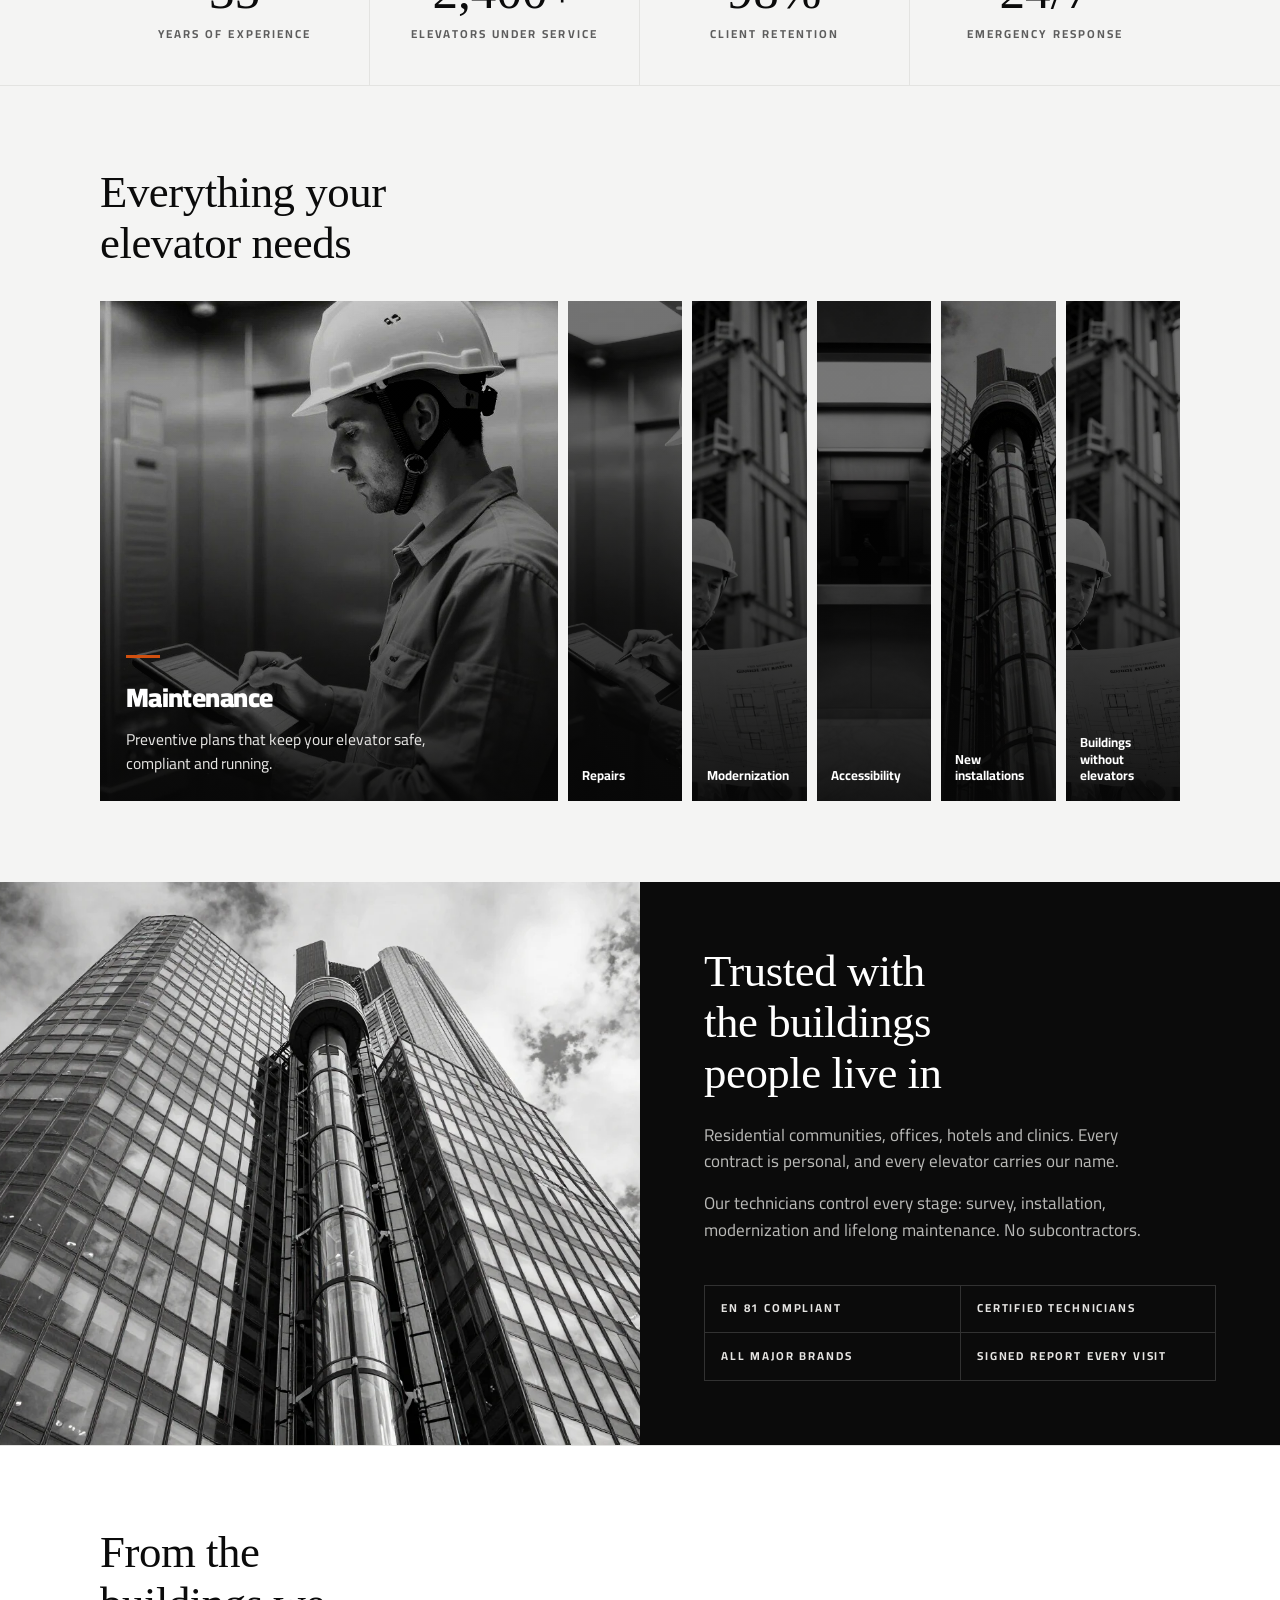
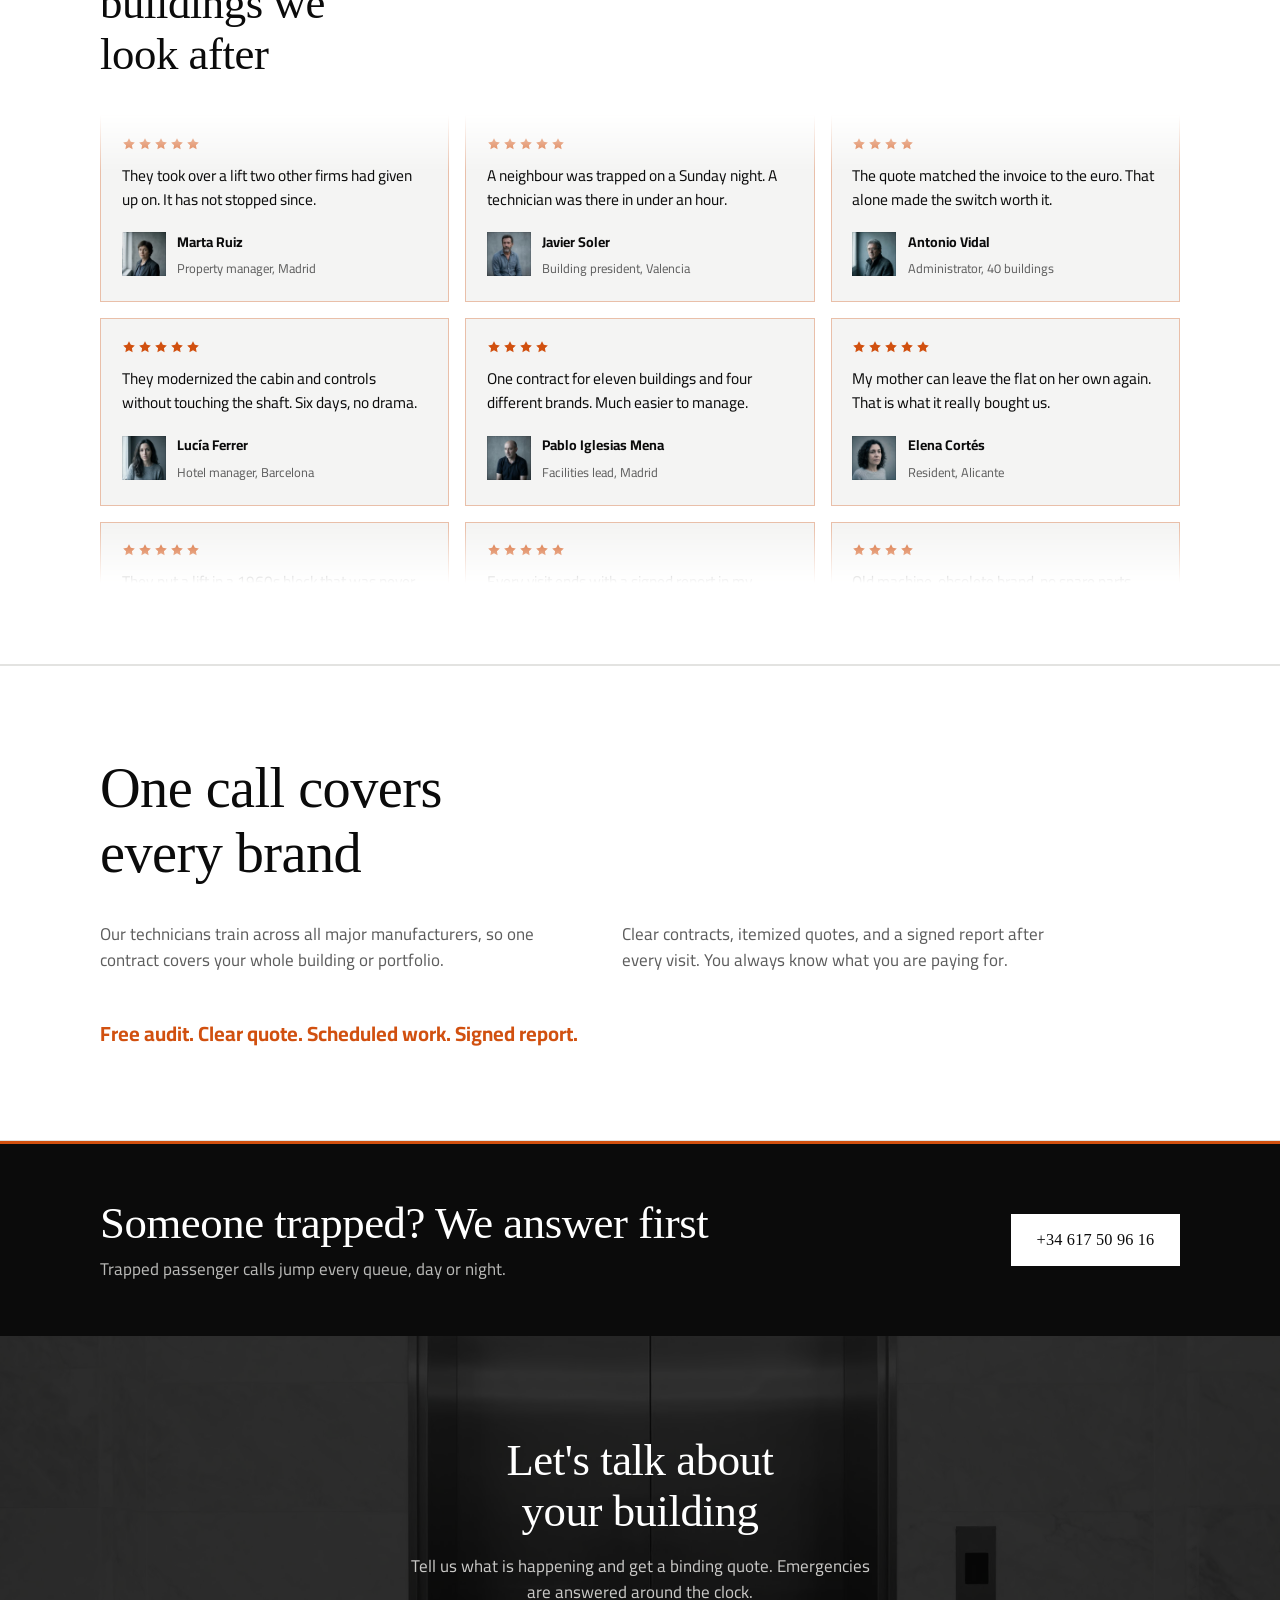
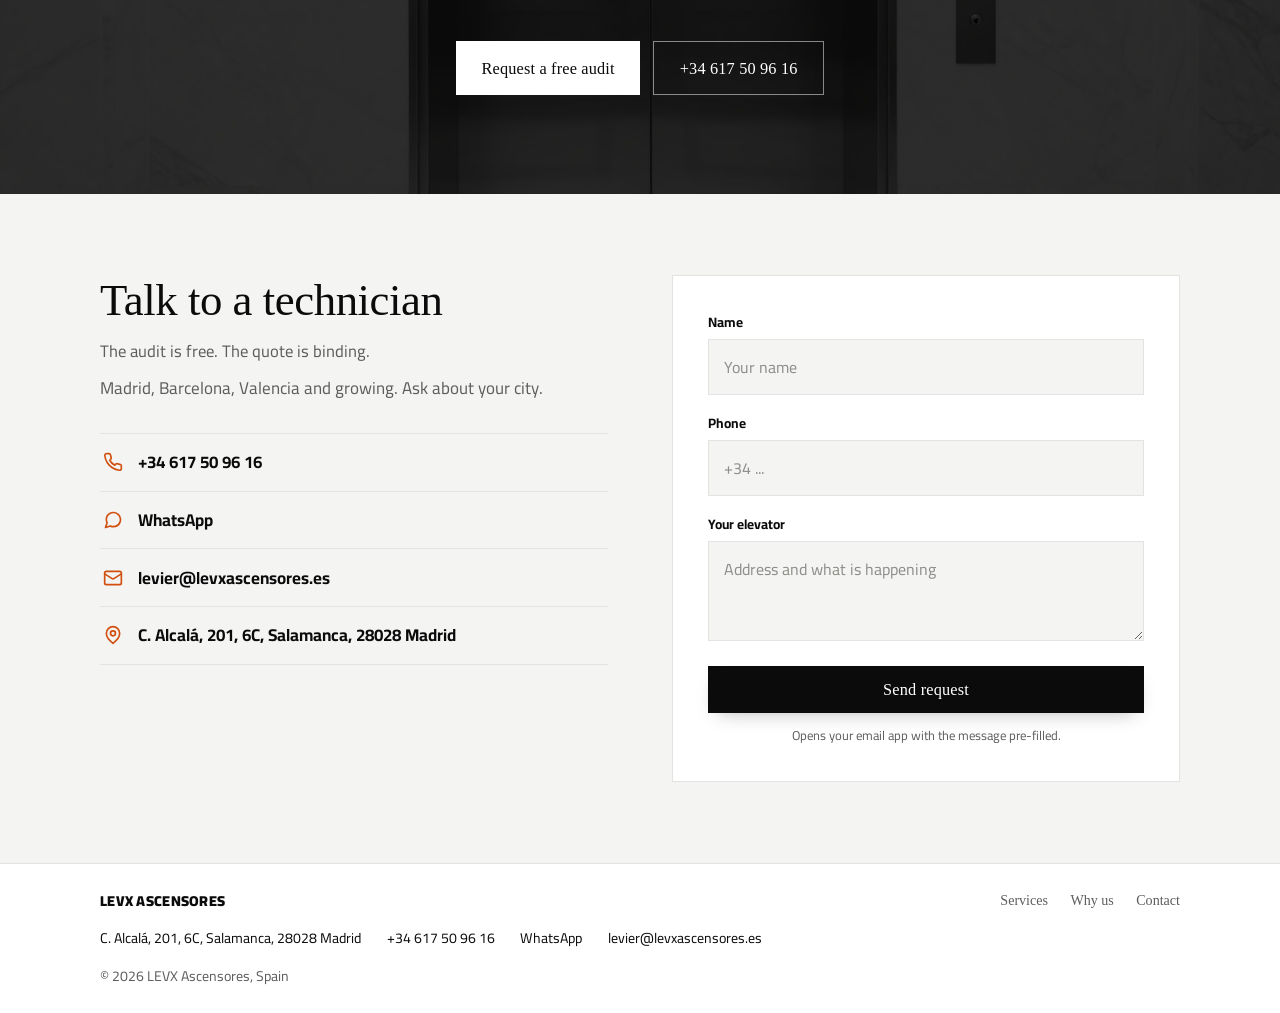
==== commit 5b556d94: "Real contact details: phone, WhatsApp, email and the Madrid address Every fake +34 600 000 000 is no" ====
--- a/index.html
+++ b/index.html
@@ -34,7 +34,7 @@
       <button type="button" data-lang="es">ES</button>
       <button type="button" data-lang="ar">AR</button>
     </div>
-    <a class="btn btn-primary btn-header" href="tel:+34600000000">
+    <a class="btn btn-primary btn-header" href="tel:+34617509616">
       <span data-i18n="header.cta">Call 24/7</span>
     </a>
   </div>
@@ -64,7 +64,7 @@
           <p class="lede" data-i18n="hero.lede">Maintenance, repair and modernization for every brand in Spain. One contract, one call, around the clock.</p>
           <div class="hero-ctas">
             <a class="btn btn-primary" href="#contact" data-i18n="hero.cta">Request a free audit</a>
-            <a class="btn btn-quiet" href="tel:+34600000000" dir="ltr">+34 600 000 000</a>
+            <a class="btn btn-quiet" href="tel:+34617509616" dir="ltr">+34 617 50 96 16</a>
           </div>
         </div>
       </div>
@@ -209,7 +209,7 @@
         <h2 data-i18n="emerg.title">Someone trapped? We answer first</h2>
         <p data-i18n="emerg.sub">Trapped passenger calls jump every queue, day or night.</p>
       </div>
-      <a class="btn btn-invert" href="tel:+34600000000" dir="ltr">+34 600 000 000</a>
+      <a class="btn btn-invert" href="tel:+34617509616" dir="ltr">+34 617 50 96 16</a>
     </div>
   </section>
 
@@ -219,7 +219,7 @@
       <p data-i18n="cta.sub">Tell us what is happening and get a binding quote. Emergencies are answered around the clock.</p>
       <div class="cta-btns">
         <a class="btn btn-invert" href="#contact" data-i18n="cta.primary">Request a free audit</a>
-        <a class="btn btn-ghost" href="tel:+34600000000" dir="ltr">+34 600 000 000</a>
+        <a class="btn btn-ghost" href="tel:+34617509616" dir="ltr">+34 617 50 96 16</a>
       </div>
     </div>
   </section>
@@ -232,17 +232,21 @@
         <p class="coverage-line reveal" data-i18n="contact.coverage">Madrid, Barcelona, Valencia and growing. Ask about your city.</p>
 
         <div class="channels reveal">
-          <a class="channel" href="tel:+34600000000">
+          <a class="channel" href="tel:+34617509616">
             <svg width="20" height="20" viewBox="0 0 24 24" fill="none" stroke="currentColor" stroke-width="2" stroke-linecap="round" stroke-linejoin="round" aria-hidden="true"><path d="M22 16.92v3a2 2 0 0 1-2.18 2 19.79 19.79 0 0 1-8.63-3.07 19.5 19.5 0 0 1-6-6 19.79 19.79 0 0 1-3.07-8.67A2 2 0 0 1 4.11 2h3a2 2 0 0 1 2 1.72c.127.96.361 1.903.7 2.81a2 2 0 0 1-.45 2.11L8.09 9.91a16 16 0 0 0 6 6l1.27-1.27a2 2 0 0 1 2.11-.45c.907.339 1.85.573 2.81.7A2 2 0 0 1 22 16.92z"/></svg>
-            <span dir="ltr">+34 600 000 000</span>
-          </a>
-          <a class="channel" href="https://wa.me/34600000000">
+            <span dir="ltr">+34 617 50 96 16</span>
+          </a>
+          <a class="channel" href="https://wa.me/34617509616">
             <svg width="20" height="20" viewBox="0 0 24 24" fill="none" stroke="currentColor" stroke-width="2" stroke-linecap="round" stroke-linejoin="round" aria-hidden="true"><path d="M21 11.5a8.38 8.38 0 0 1-.9 3.8 8.5 8.5 0 0 1-7.6 4.7 8.38 8.38 0 0 1-3.8-.9L3 21l1.9-5.7a8.38 8.38 0 0 1-.9-3.8 8.5 8.5 0 0 1 4.7-7.6 8.38 8.38 0 0 1 3.8-.9h.5a8.48 8.48 0 0 1 8 8v.5z"/></svg>
             <span>WhatsApp</span>
           </a>
-          <a class="channel" href="mailto:info@levx-ascensores.es">
+          <a class="channel" href="mailto:levier@levxascensores.es">
             <svg width="20" height="20" viewBox="0 0 24 24" fill="none" stroke="currentColor" stroke-width="2" stroke-linecap="round" stroke-linejoin="round" aria-hidden="true"><rect x="2" y="4" width="20" height="16" rx="2"/><path d="m22 7-8.97 5.7a1.94 1.94 0 0 1-2.06 0L2 7"/></svg>
-            <span>info@levx-ascensores.es</span>
+            <span>levier@levxascensores.es</span>
+          </a>
+          <a class="channel" href="https://www.google.com/maps/search/?api=1&amp;query=C.+Alcal%C3%A1+201,+28028+Madrid" target="_blank" rel="noopener">
+            <svg width="20" height="20" viewBox="0 0 24 24" fill="none" stroke="currentColor" stroke-width="2" stroke-linecap="round" stroke-linejoin="round" aria-hidden="true"><path d="M20 10c0 6-8 12-8 12s-8-6-8-12a8 8 0 0 1 16 0Z"/><circle cx="12" cy="10" r="3"/></svg>
+            <span>C. Alcalá, 201, 6C, Salamanca, 28028 Madrid</span>
           </a>
         </div>
       </div>
@@ -275,6 +279,12 @@
       <a href="#why" data-i18n="nav.why2">Why us</a>
       <a href="#contact" data-i18n="nav.contact2">Contact</a>
     </nav>
+    <address class="footer-contact">
+      <a href="https://www.google.com/maps/search/?api=1&amp;query=C.+Alcal%C3%A1+201,+28028+Madrid" target="_blank" rel="noopener">C. Alcalá, 201, 6C, Salamanca, 28028 Madrid</a>
+      <a href="tel:+34617509616" dir="ltr">+34 617 50 96 16</a>
+      <a href="https://wa.me/34617509616">WhatsApp</a>
+      <a href="mailto:levier@levxascensores.es">levier@levxascensores.es</a>
+    </address>
     <span class="copy" data-i18n="footer.copy">© 2026 LEVX Ascensores, Spain</span>
   </div>
 </footer>
--- a/styles.css
+++ b/styles.css
@@ -789,6 +789,17 @@
 
 .site-footer .copy { color: var(--ink-2); flex-basis: 100%; }
 
+.footer-contact {
+  flex-basis: 100%;
+  display: flex;
+  flex-wrap: wrap;
+  gap: 0.4rem 1.6rem;
+  font-style: normal;
+}
+
+.footer-contact a { color: var(--ink); text-decoration: none; transition: color 0.2s; }
+.footer-contact a:hover { color: var(--spark); }
+
 /* ---------- Stats ---------- */
 
 .stats { background: var(--bg); border-bottom: 1px solid var(--line); }
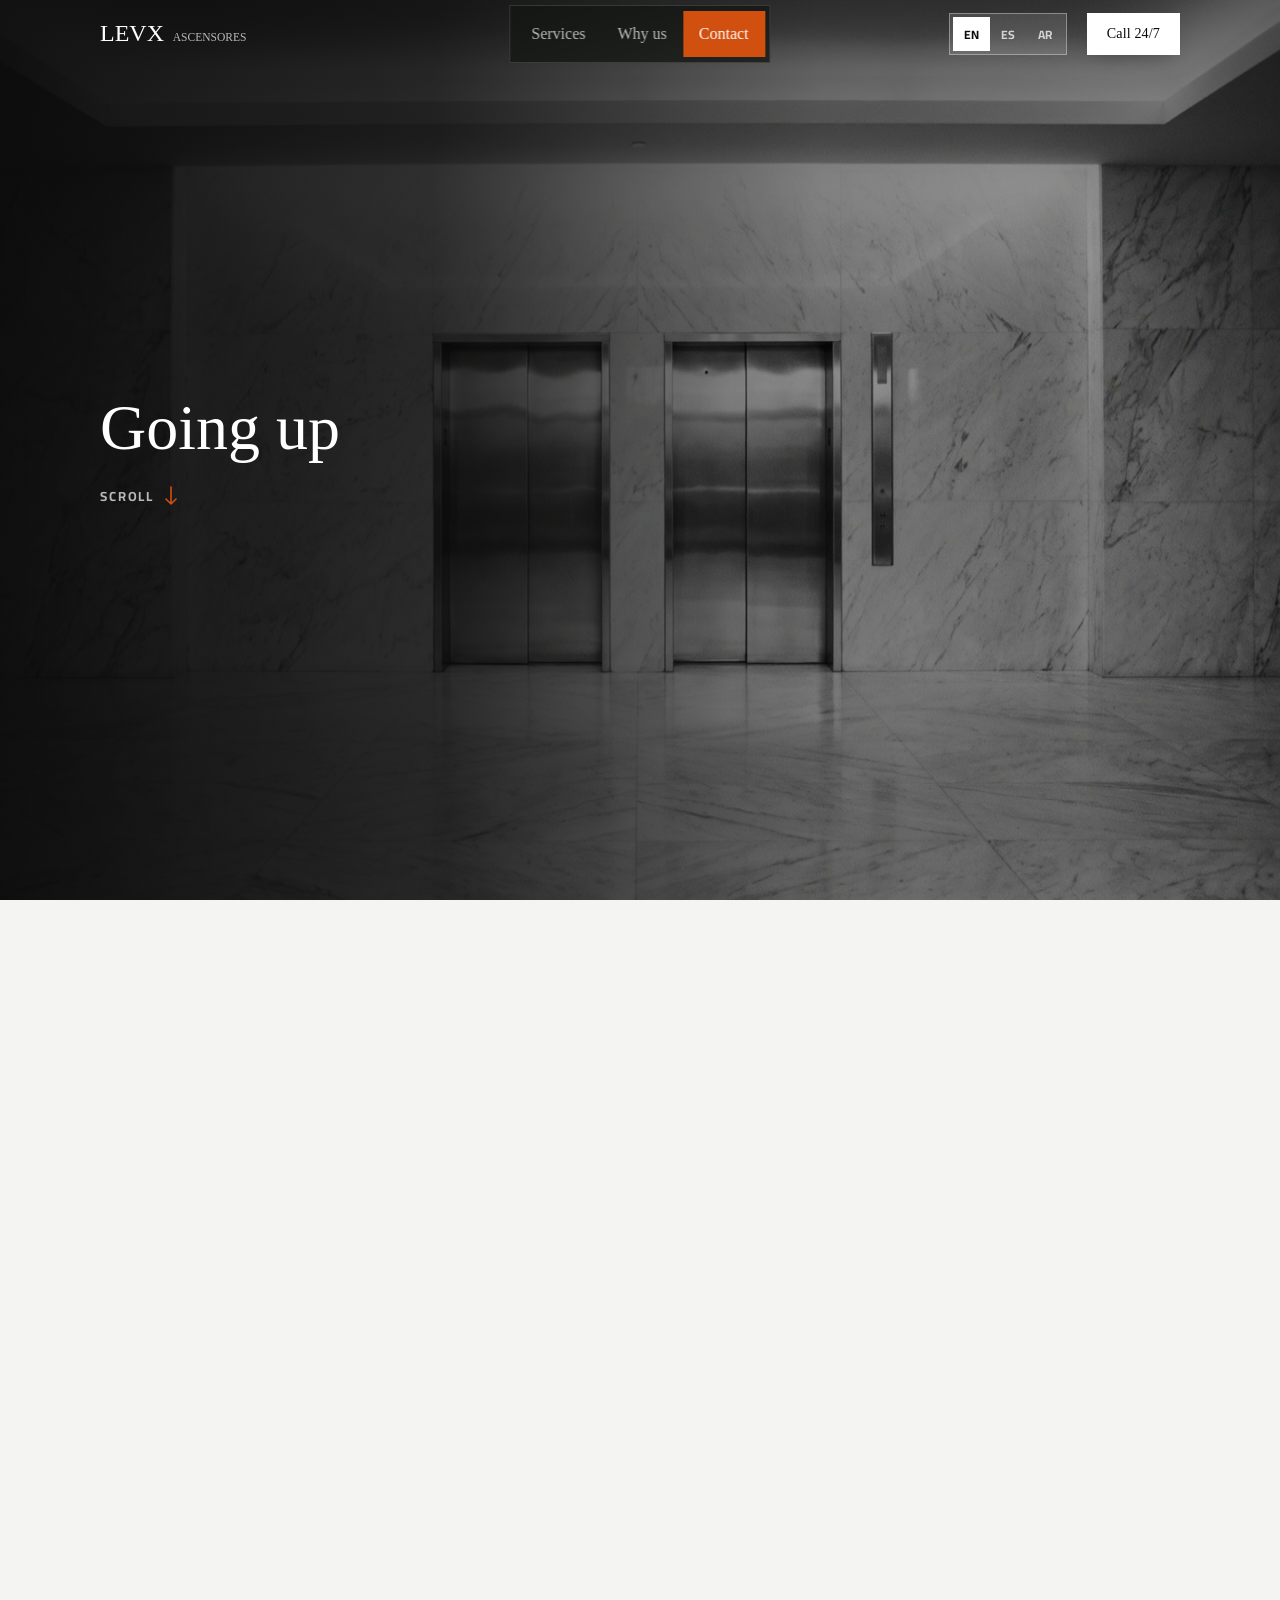
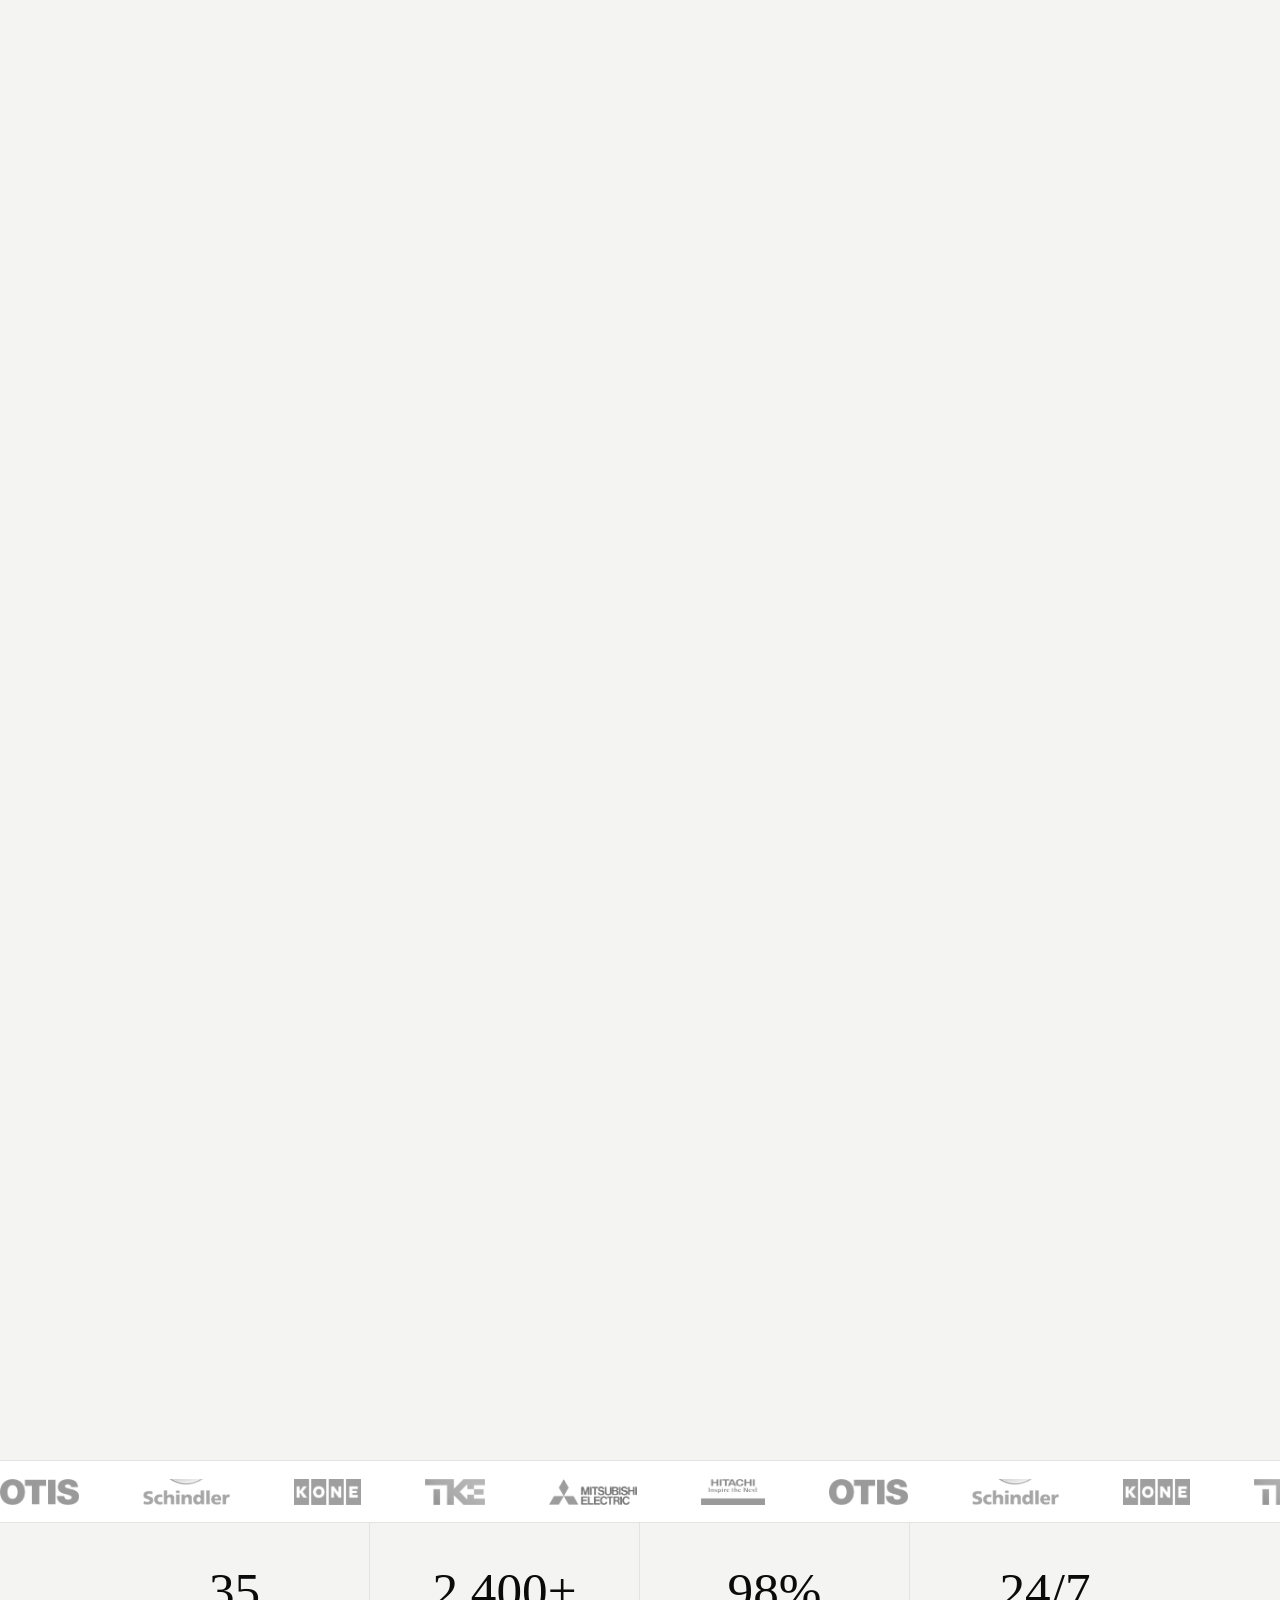
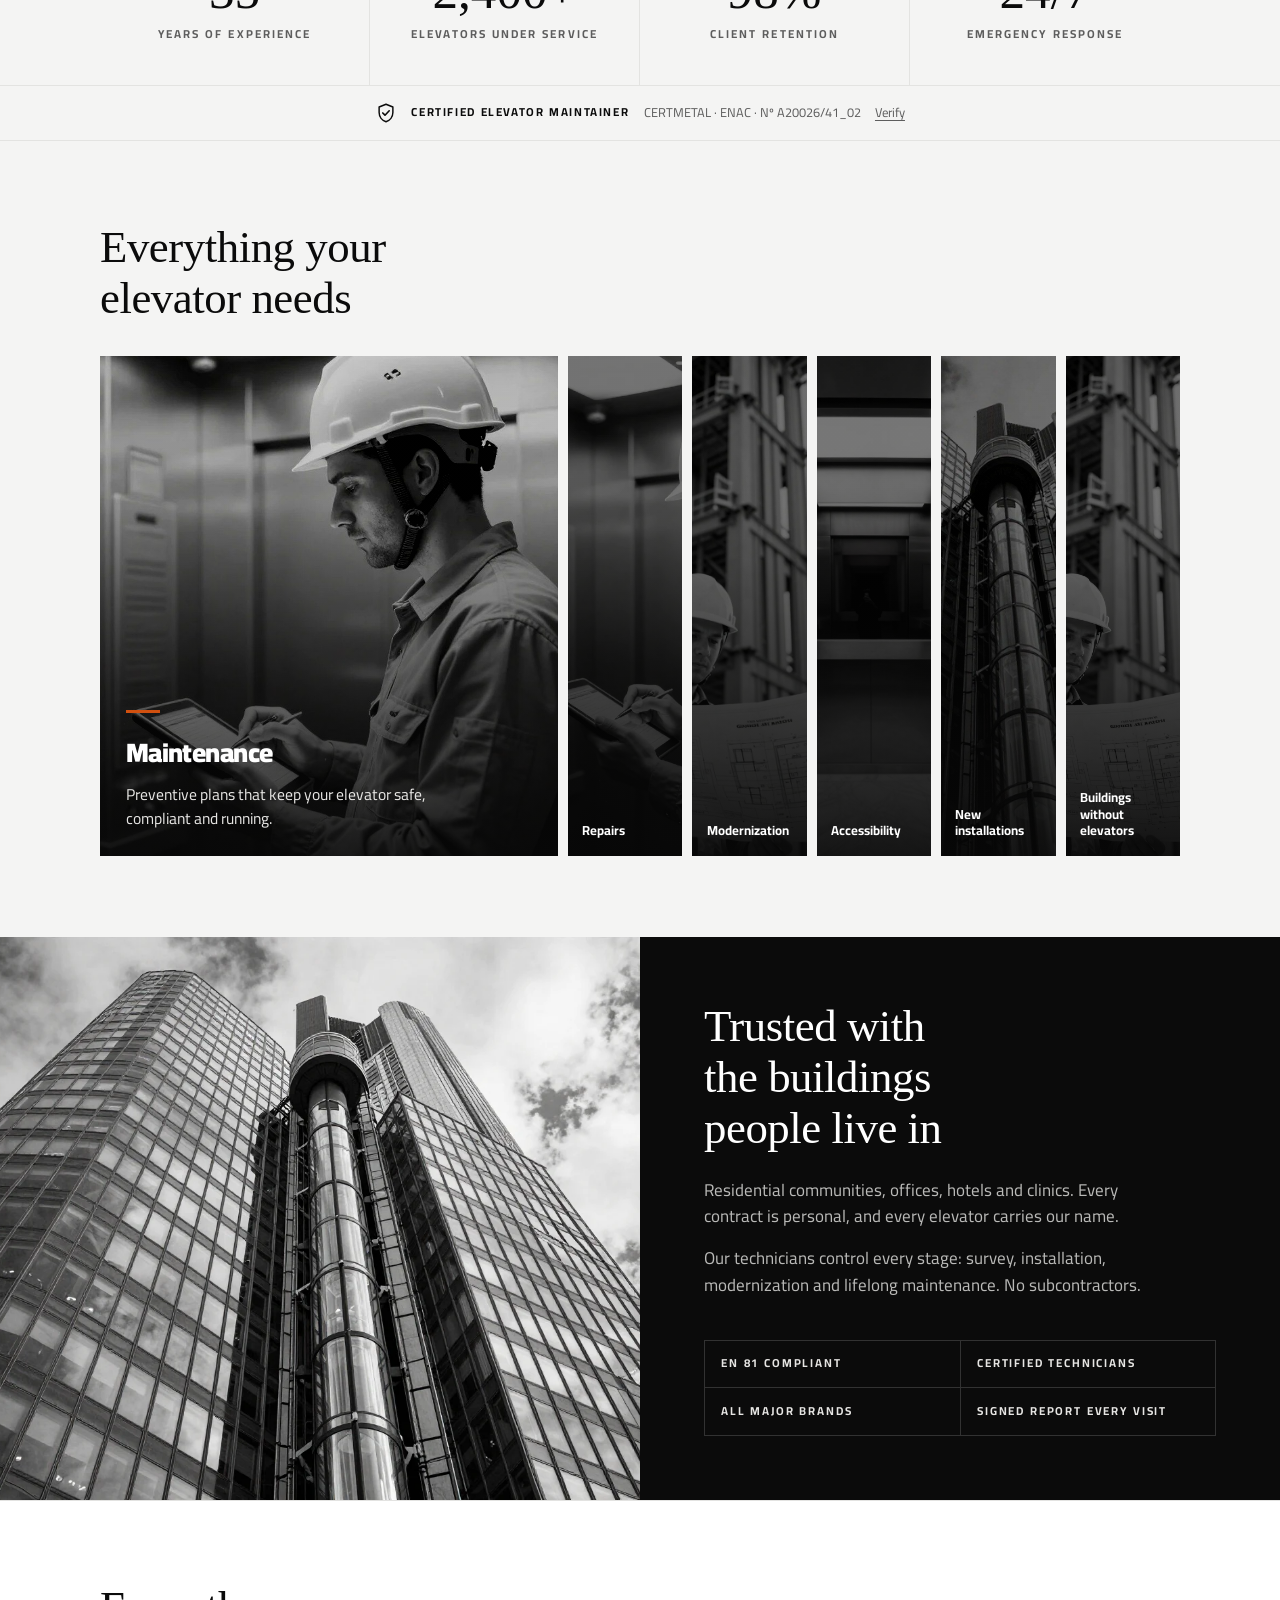
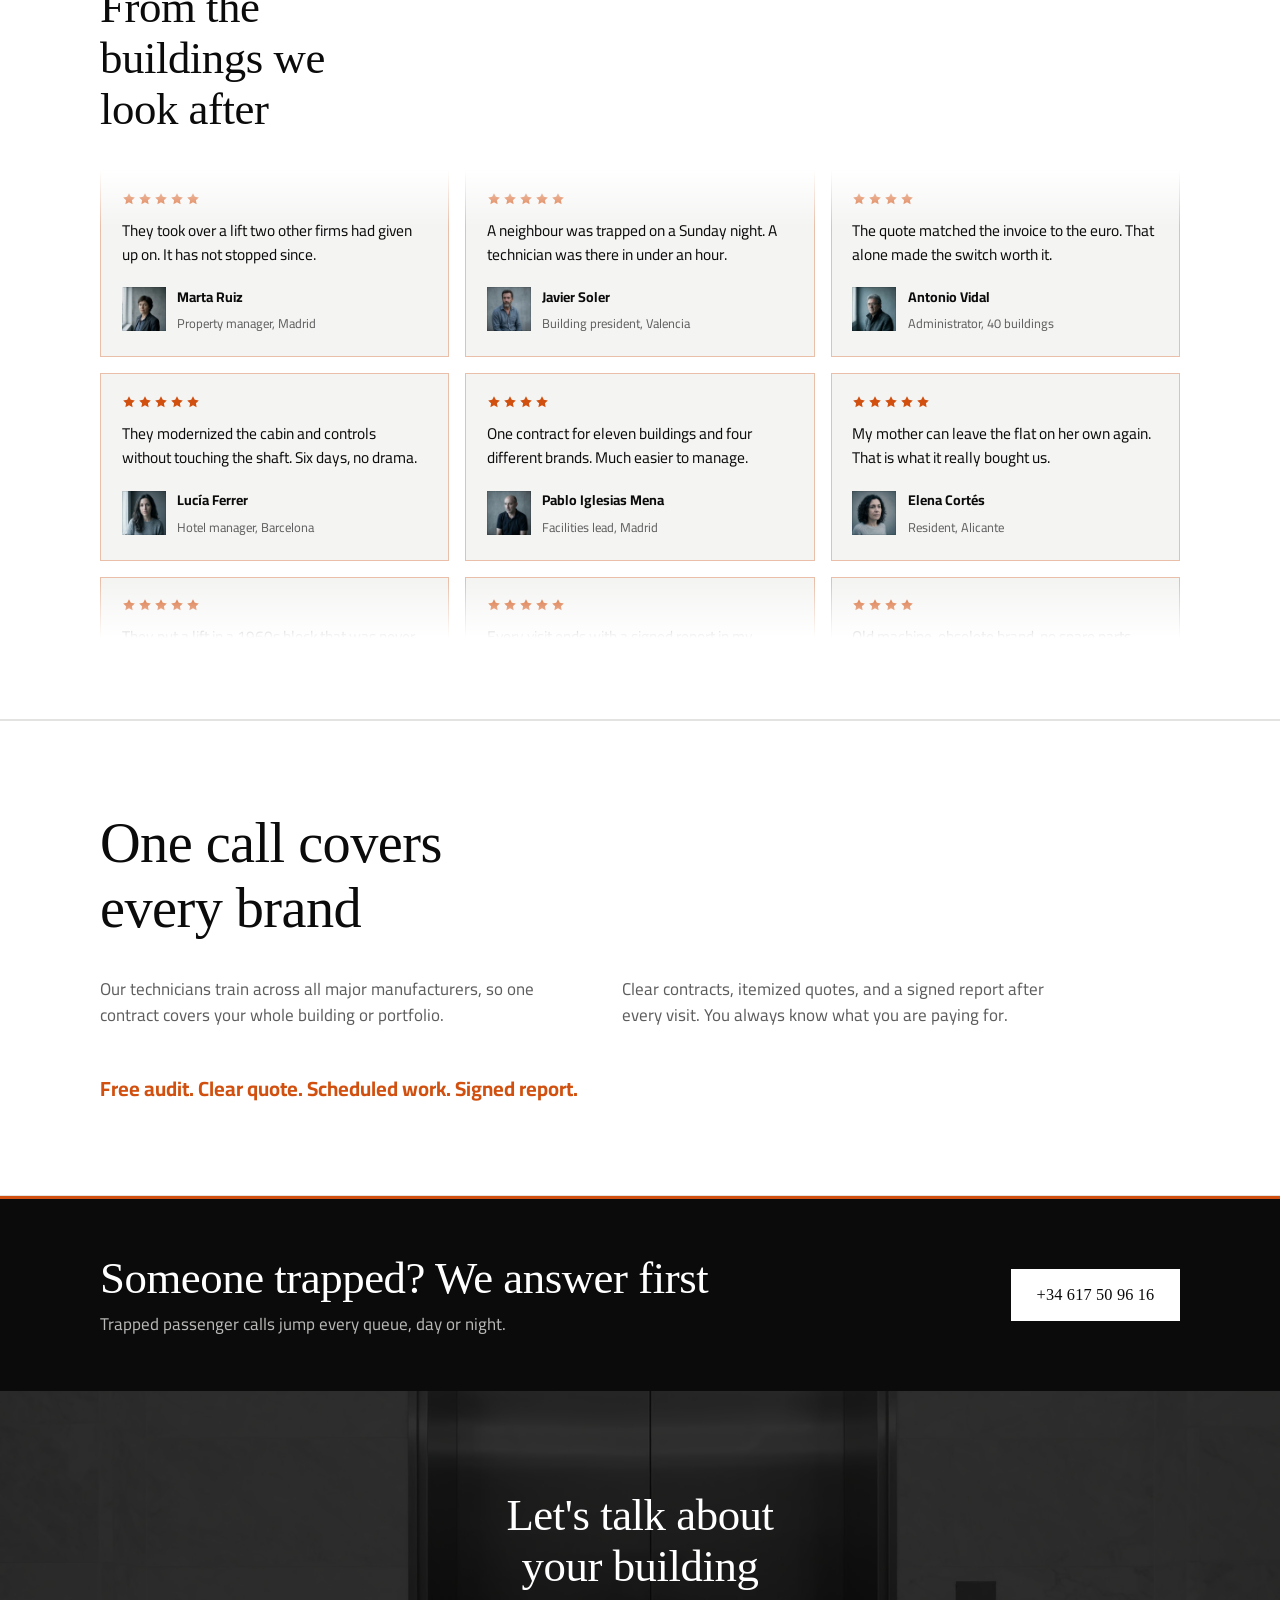
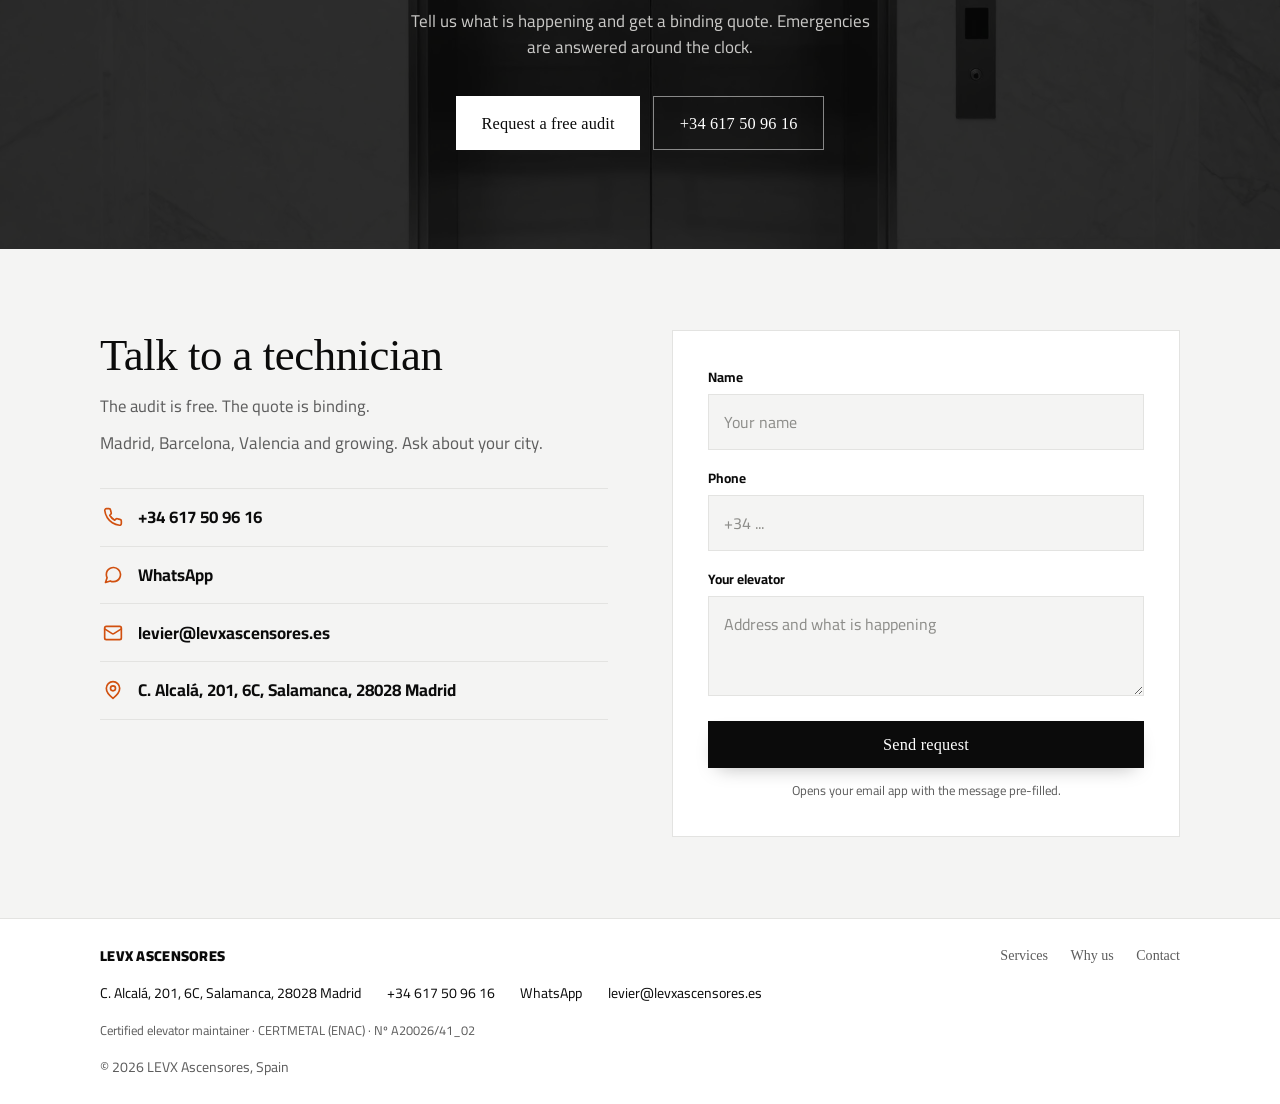
==== commit 2928c7c1: "Add CERTMETAL certificate trust badge under stats and in footer Co-Authored-By: Claude Opus 5.5 <nor" ====
--- a/index.html
+++ b/index.html
@@ -101,6 +101,12 @@
         <span class="stat-label" data-i18n="stat4">Emergency response</span>
       </div>
     </div>
+    <a class="cert-badge" href="https://www.fempa.es/certmetal" target="_blank" rel="noopener">
+      <svg class="cert-seal" viewBox="0 0 24 24" width="22" height="22" aria-hidden="true"><path d="M12 2.5 4.5 5.5v6c0 4.6 3.2 8.6 7.5 10 4.3-1.4 7.5-5.4 7.5-10v-6z" fill="none" stroke="currentColor" stroke-width="1.6" stroke-linejoin="round"/><path d="m8.5 12 2.4 2.4 4.6-4.8" fill="none" stroke="currentColor" stroke-width="1.8" stroke-linecap="round" stroke-linejoin="round"/></svg>
+      <span class="cert-title" data-i18n="cert.title">Certified elevator maintainer</span>
+      <span class="cert-meta" dir="ltr">CERTMETAL · ENAC · Nº A20026/41_02</span>
+      <span class="cert-verify" data-i18n="cert.verify">Verify</span>
+    </a>
   </section>
 
   <section class="services" id="services">
@@ -285,6 +291,7 @@
       <a href="https://wa.me/34617509616">WhatsApp</a>
       <a href="mailto:levier@levxascensores.es">levier@levxascensores.es</a>
     </address>
+    <a class="footer-cert" href="https://www.fempa.es/certmetal" target="_blank" rel="noopener"><span data-i18n="cert.title">Certified elevator maintainer</span> · <bdi dir="ltr">CERTMETAL (ENAC) · Nº A20026/41_02</bdi></a>
     <span class="copy" data-i18n="footer.copy">© 2026 LEVX Ascensores, Spain</span>
   </div>
 </footer>
--- a/styles.css
+++ b/styles.css
@@ -839,6 +839,31 @@
 
 [lang="ar"] .stat-label { letter-spacing: 0; }
 
+
+/* ---------- Certificate badge ---------- */
+.cert-badge {
+  display: flex;
+  flex-wrap: wrap;
+  align-items: center;
+  justify-content: center;
+  gap: 0.4rem 0.9rem;
+  padding: 1rem 1.25rem;
+  border-top: 1px solid var(--line);
+  color: var(--ink);
+  text-decoration: none;
+  font-size: 0.8rem;
+  transition: background-color 0.2s;
+}
+.cert-badge:hover { background: var(--surface); }
+.cert-seal { flex: none; }
+.cert-title { font-weight: 700; letter-spacing: 0.14em; text-transform: uppercase; font-size: 0.72rem; }
+.cert-meta { color: var(--ink-2); font-variant-numeric: tabular-nums; }
+.cert-verify { color: var(--ink-2); text-decoration: underline; text-underline-offset: 3px; }
+.cert-badge:hover .cert-verify { color: var(--ink); }
+[lang="ar"] .cert-title { letter-spacing: 0; font-size: 0.85rem; }
+.footer-cert { flex-basis: 100%; color: var(--ink-2); text-decoration: none; font-size: 0.8rem; transition: color 0.2s; }
+.footer-cert:hover { color: var(--ink); }
+
 /* ---------- Buildings ---------- */
 
 .buildings { background: var(--bg); }
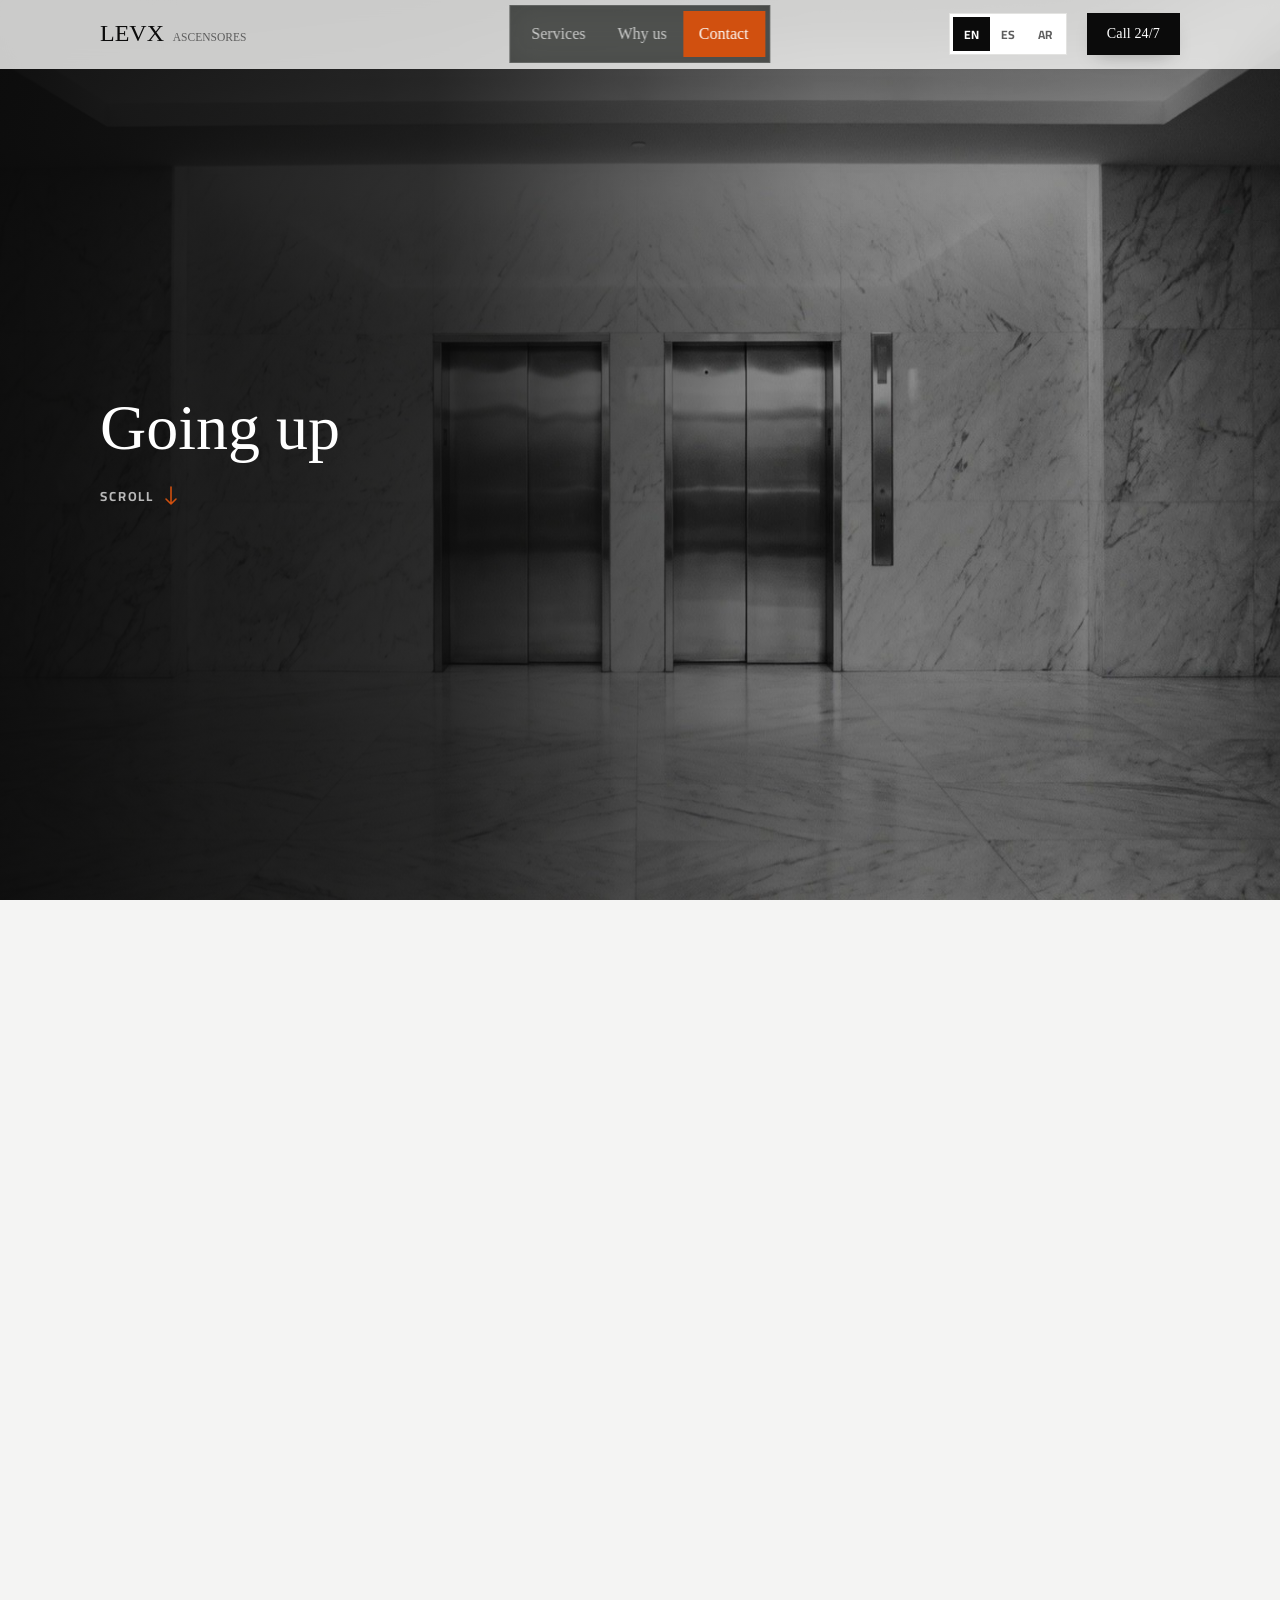
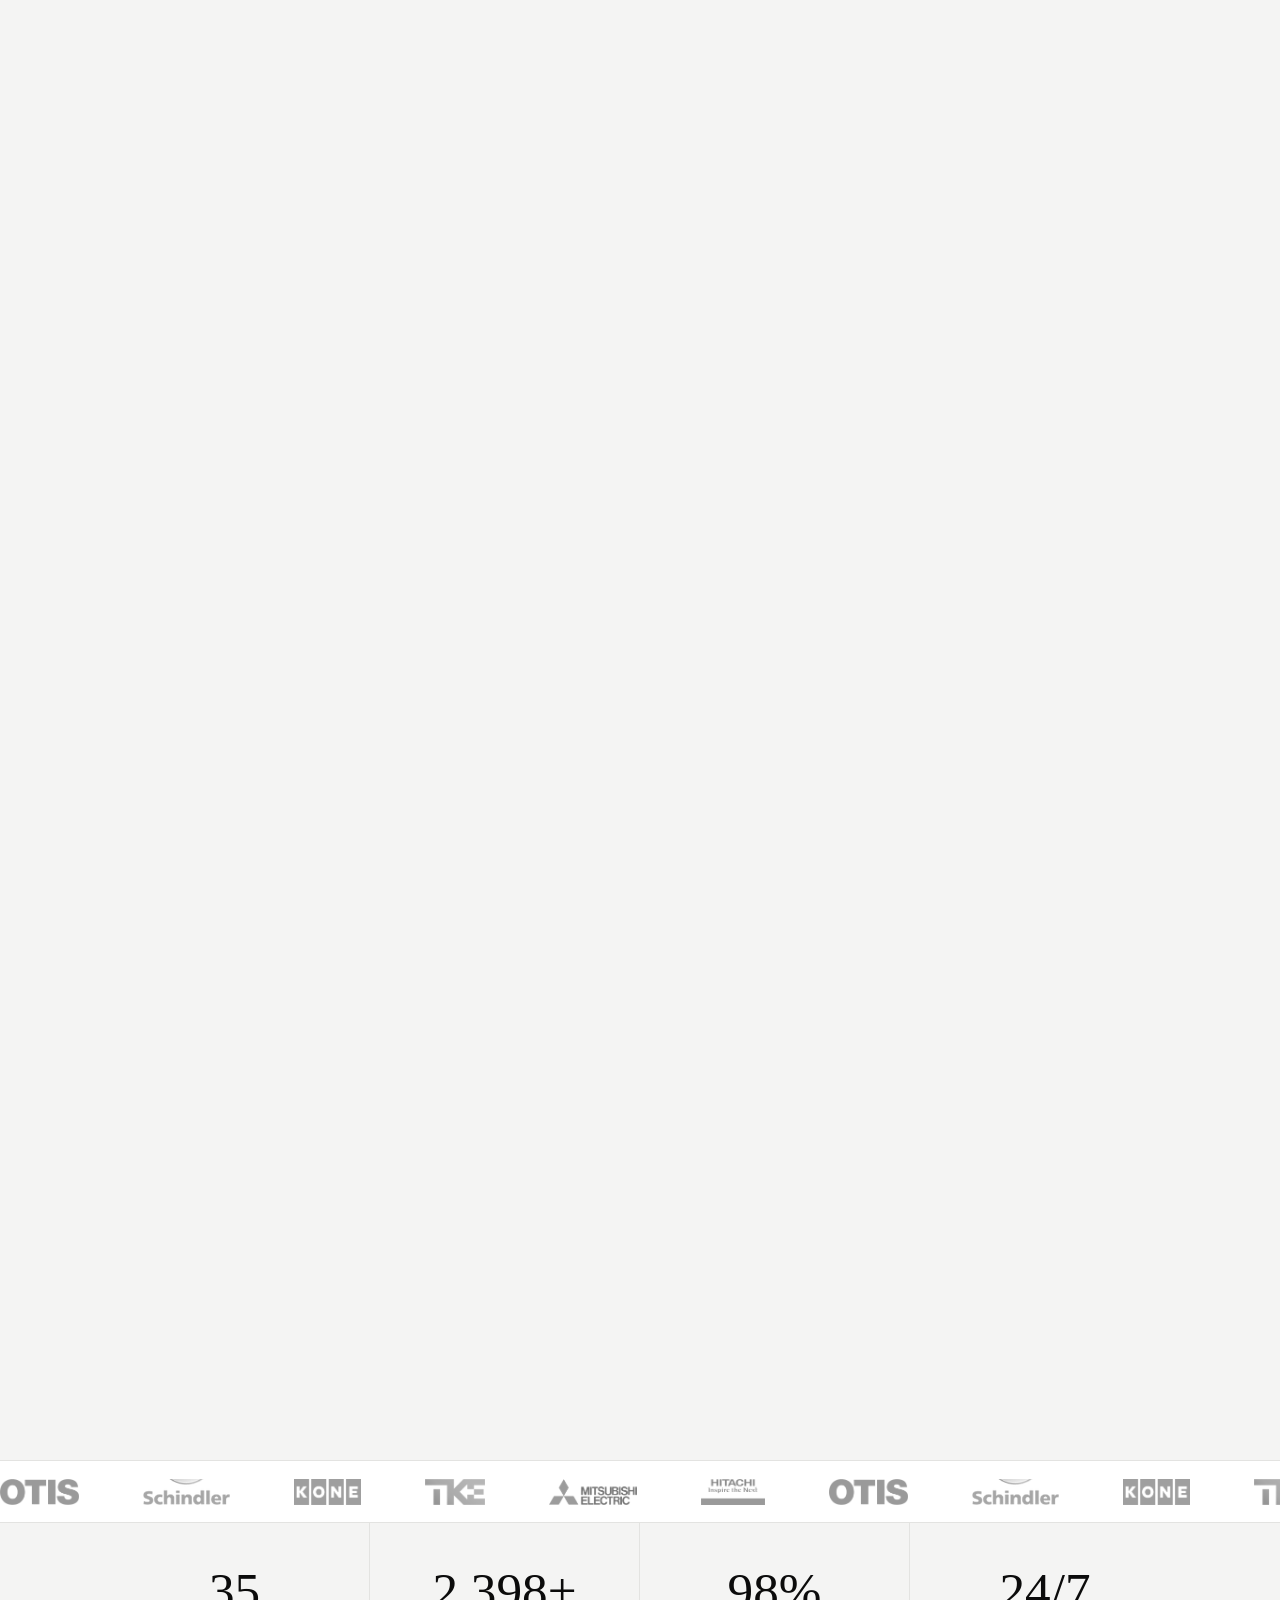
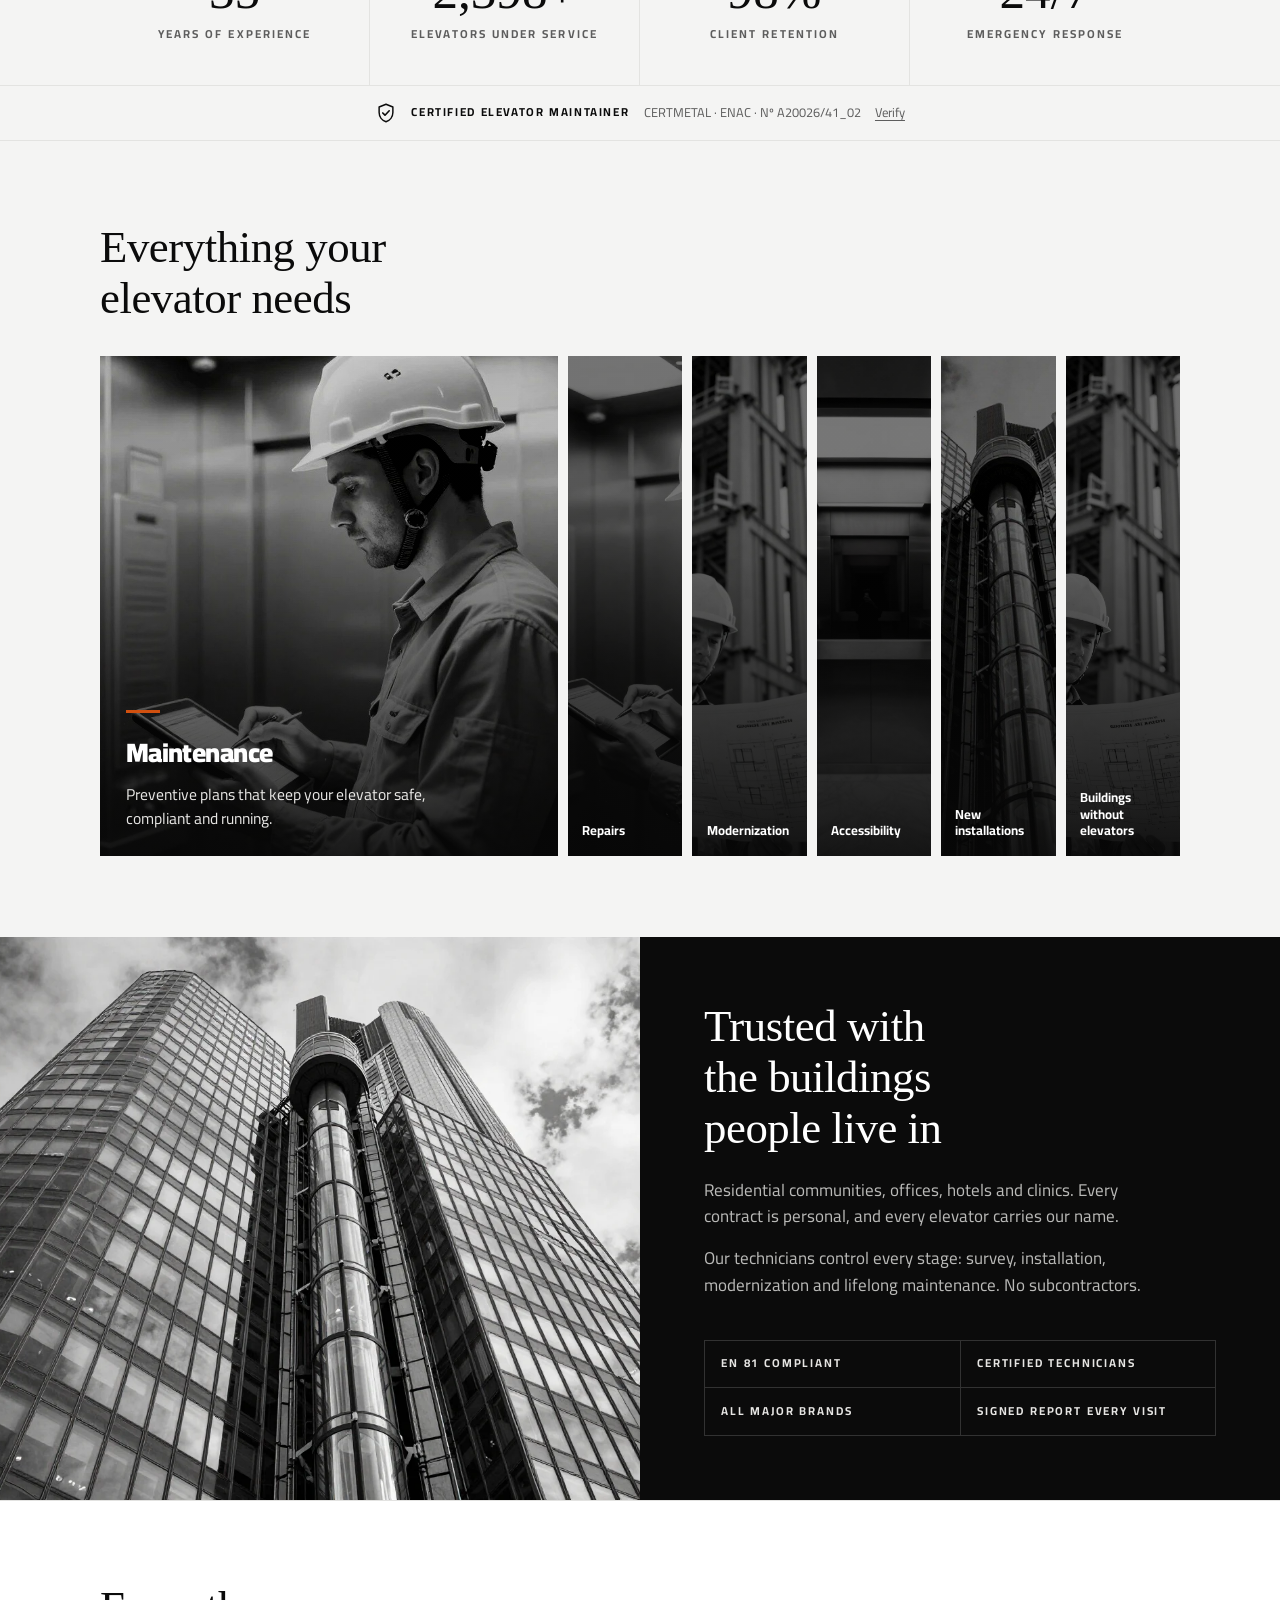
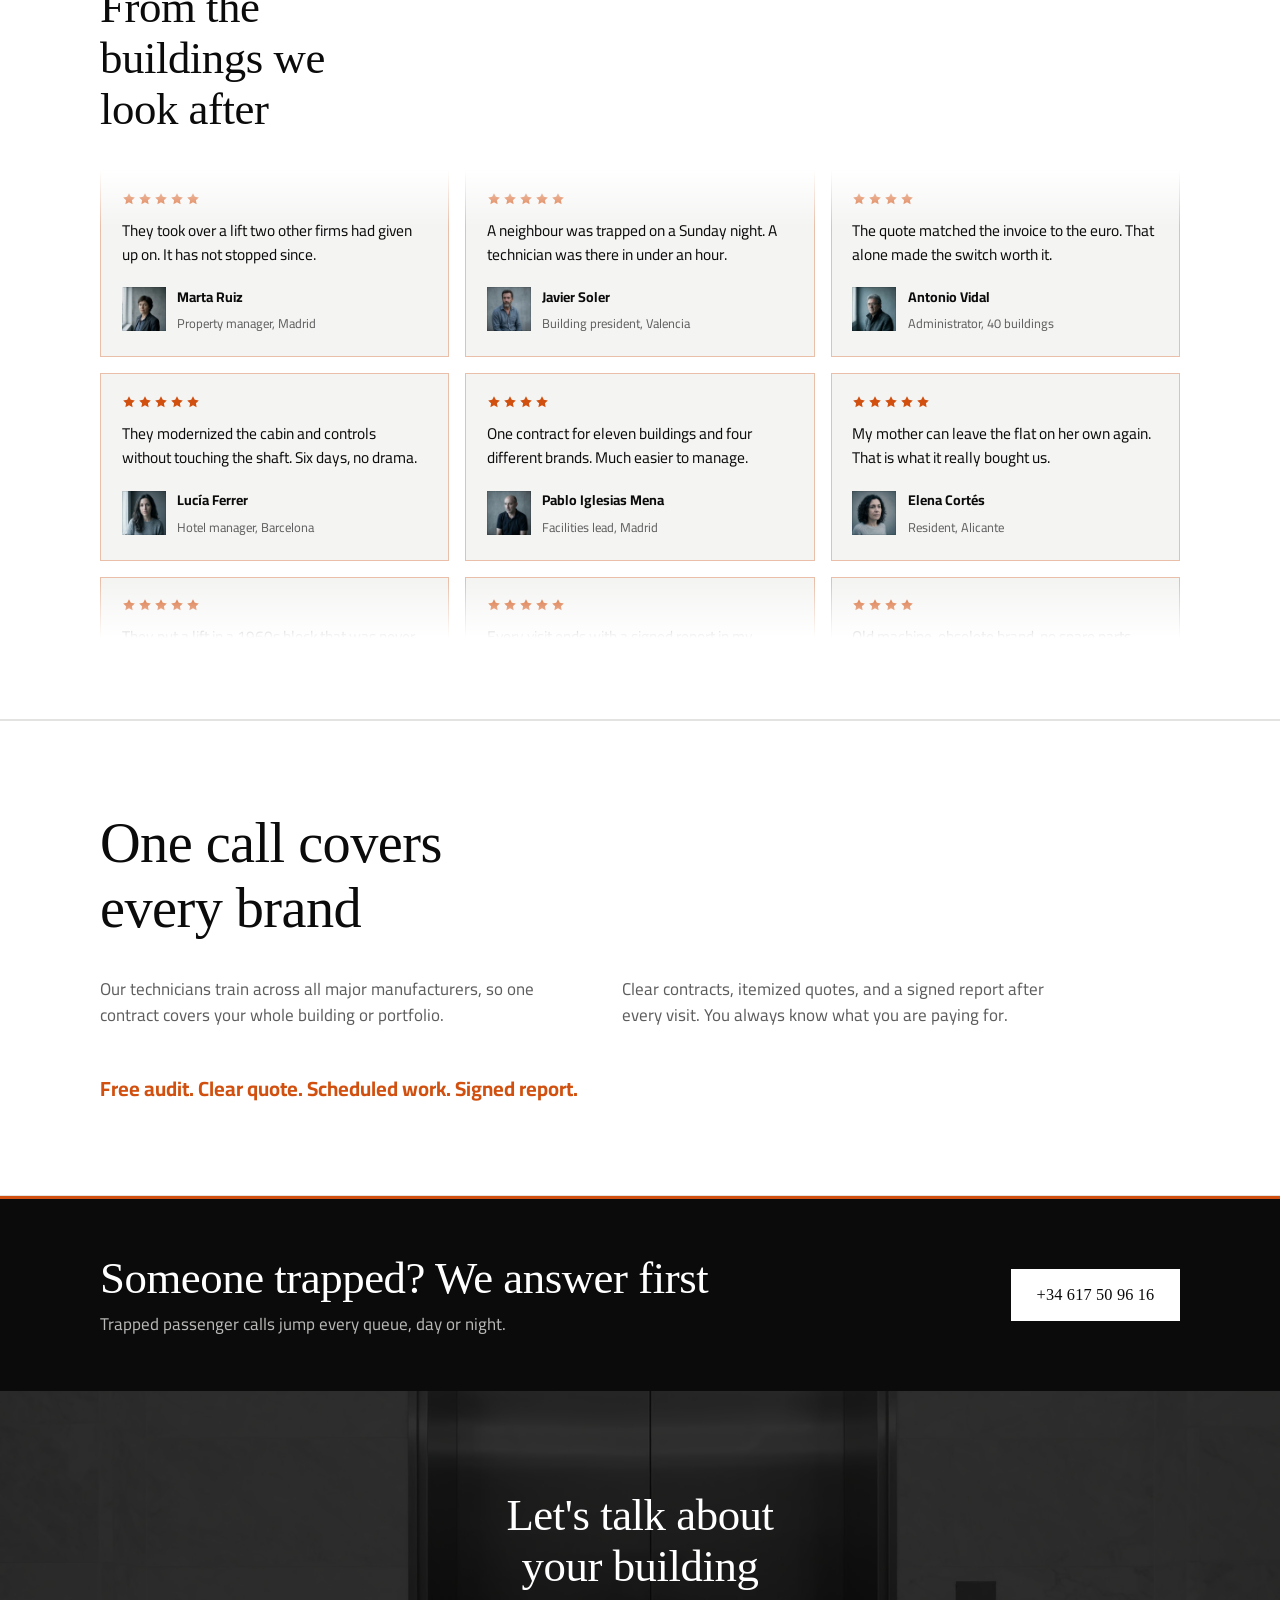
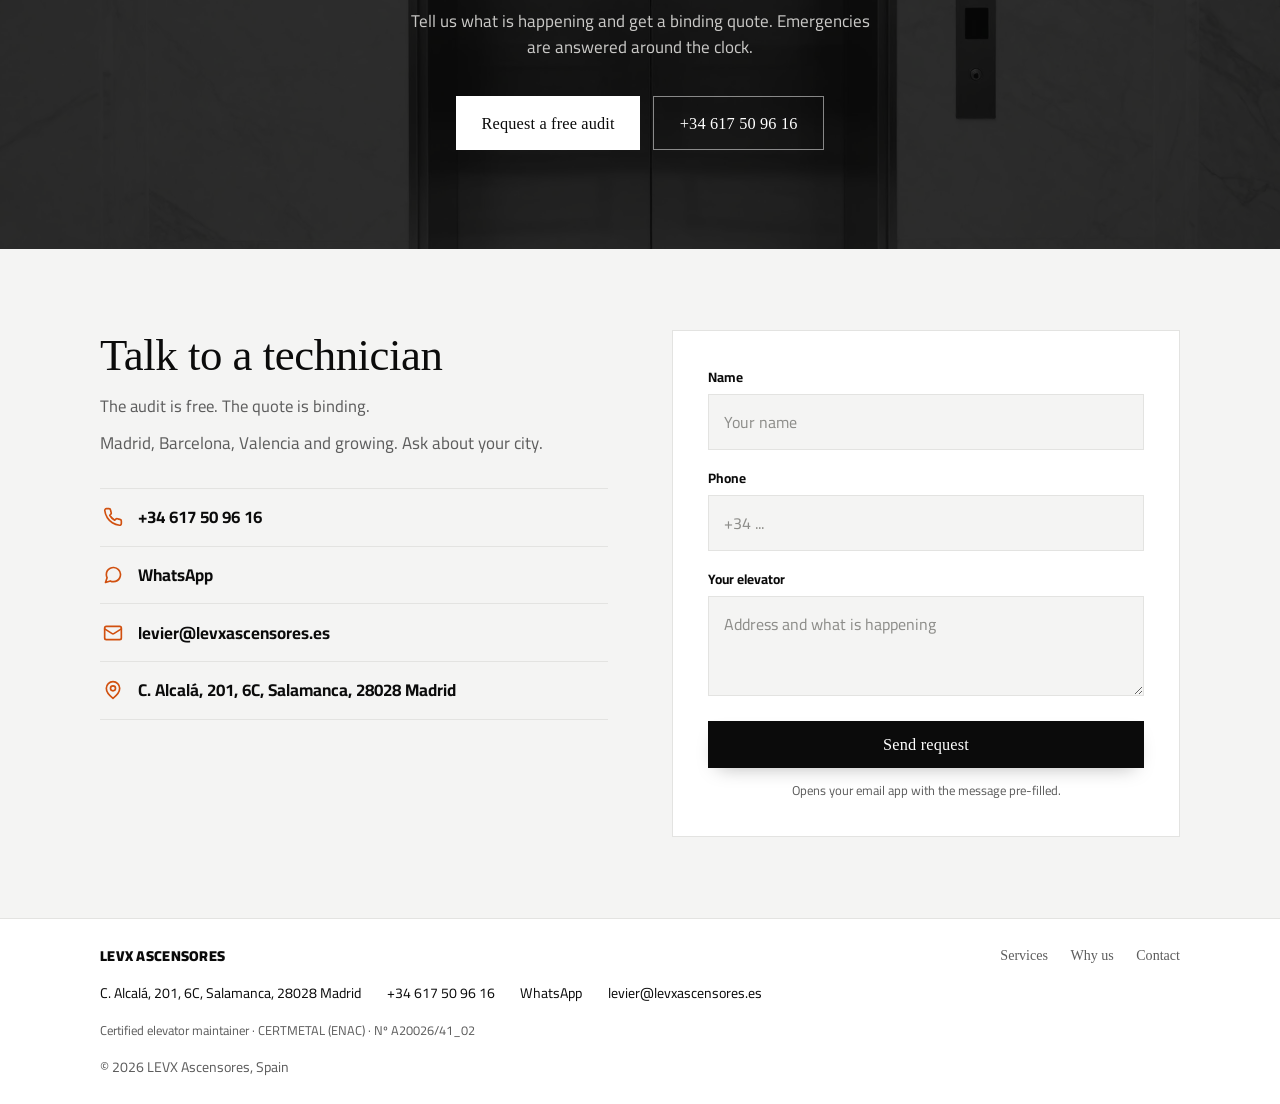
==== commit deb9977c: "Point certificate verify links to the FEMPA certified elevator maintainers PDF Co-Authored-By: Claud" ====
--- a/index.html
+++ b/index.html
@@ -101,7 +101,7 @@
         <span class="stat-label" data-i18n="stat4">Emergency response</span>
       </div>
     </div>
-    <a class="cert-badge" href="https://www.fempa.es/certmetal" target="_blank" rel="noopener">
+    <a class="cert-badge" href="https://www.fempa.es/download/61720/" target="_blank" rel="noopener">
       <svg class="cert-seal" viewBox="0 0 24 24" width="22" height="22" aria-hidden="true"><path d="M12 2.5 4.5 5.5v6c0 4.6 3.2 8.6 7.5 10 4.3-1.4 7.5-5.4 7.5-10v-6z" fill="none" stroke="currentColor" stroke-width="1.6" stroke-linejoin="round"/><path d="m8.5 12 2.4 2.4 4.6-4.8" fill="none" stroke="currentColor" stroke-width="1.8" stroke-linecap="round" stroke-linejoin="round"/></svg>
       <span class="cert-title" data-i18n="cert.title">Certified elevator maintainer</span>
       <span class="cert-meta" dir="ltr">CERTMETAL · ENAC · Nº A20026/41_02</span>
@@ -291,7 +291,7 @@
       <a href="https://wa.me/34617509616">WhatsApp</a>
       <a href="mailto:levier@levxascensores.es">levier@levxascensores.es</a>
     </address>
-    <a class="footer-cert" href="https://www.fempa.es/certmetal" target="_blank" rel="noopener"><span data-i18n="cert.title">Certified elevator maintainer</span> · <bdi dir="ltr">CERTMETAL (ENAC) · Nº A20026/41_02</bdi></a>
+    <a class="footer-cert" href="https://www.fempa.es/download/61720/" target="_blank" rel="noopener"><span data-i18n="cert.title">Certified elevator maintainer</span> · <bdi dir="ltr">CERTMETAL (ENAC) · Nº A20026/41_02</bdi></a>
     <span class="copy" data-i18n="footer.copy">© 2026 LEVX Ascensores, Spain</span>
   </div>
 </footer>
--- a/styles.css
+++ b/styles.css
@@ -18,7 +18,7 @@
 
 * { margin: 0; padding: 0; box-sizing: border-box; }
 
-html { scroll-behavior: smooth; }
+html { scroll-behavior: smooth; overflow-x: clip; }
 
 body {
   font-family: "Satoshi", "Cairo", system-ui, -apple-system, sans-serif;
@@ -28,7 +28,7 @@
   line-height: 1.55;
   -webkit-font-smoothing: antialiased;
   -moz-osx-font-smoothing: grayscale;
-  overflow-x: hidden;
+  overflow-x: clip;
 }
 
 [lang="ar"] body { font-family: "Cairo", "Satoshi", system-ui, sans-serif; }
@@ -359,7 +359,6 @@
 
 .marquee {
   display: flex;
-  gap: 4rem;
   width: max-content;
   animation: marquee 22s linear infinite;
 }
@@ -368,6 +367,7 @@
   height: 26px;
   width: auto;
   flex-shrink: 0;
+  margin-inline-end: 4rem; /* margin, not gap: keeps both halves exactly equal so -50% loops seamlessly */
   opacity: 0.55;
 }
 
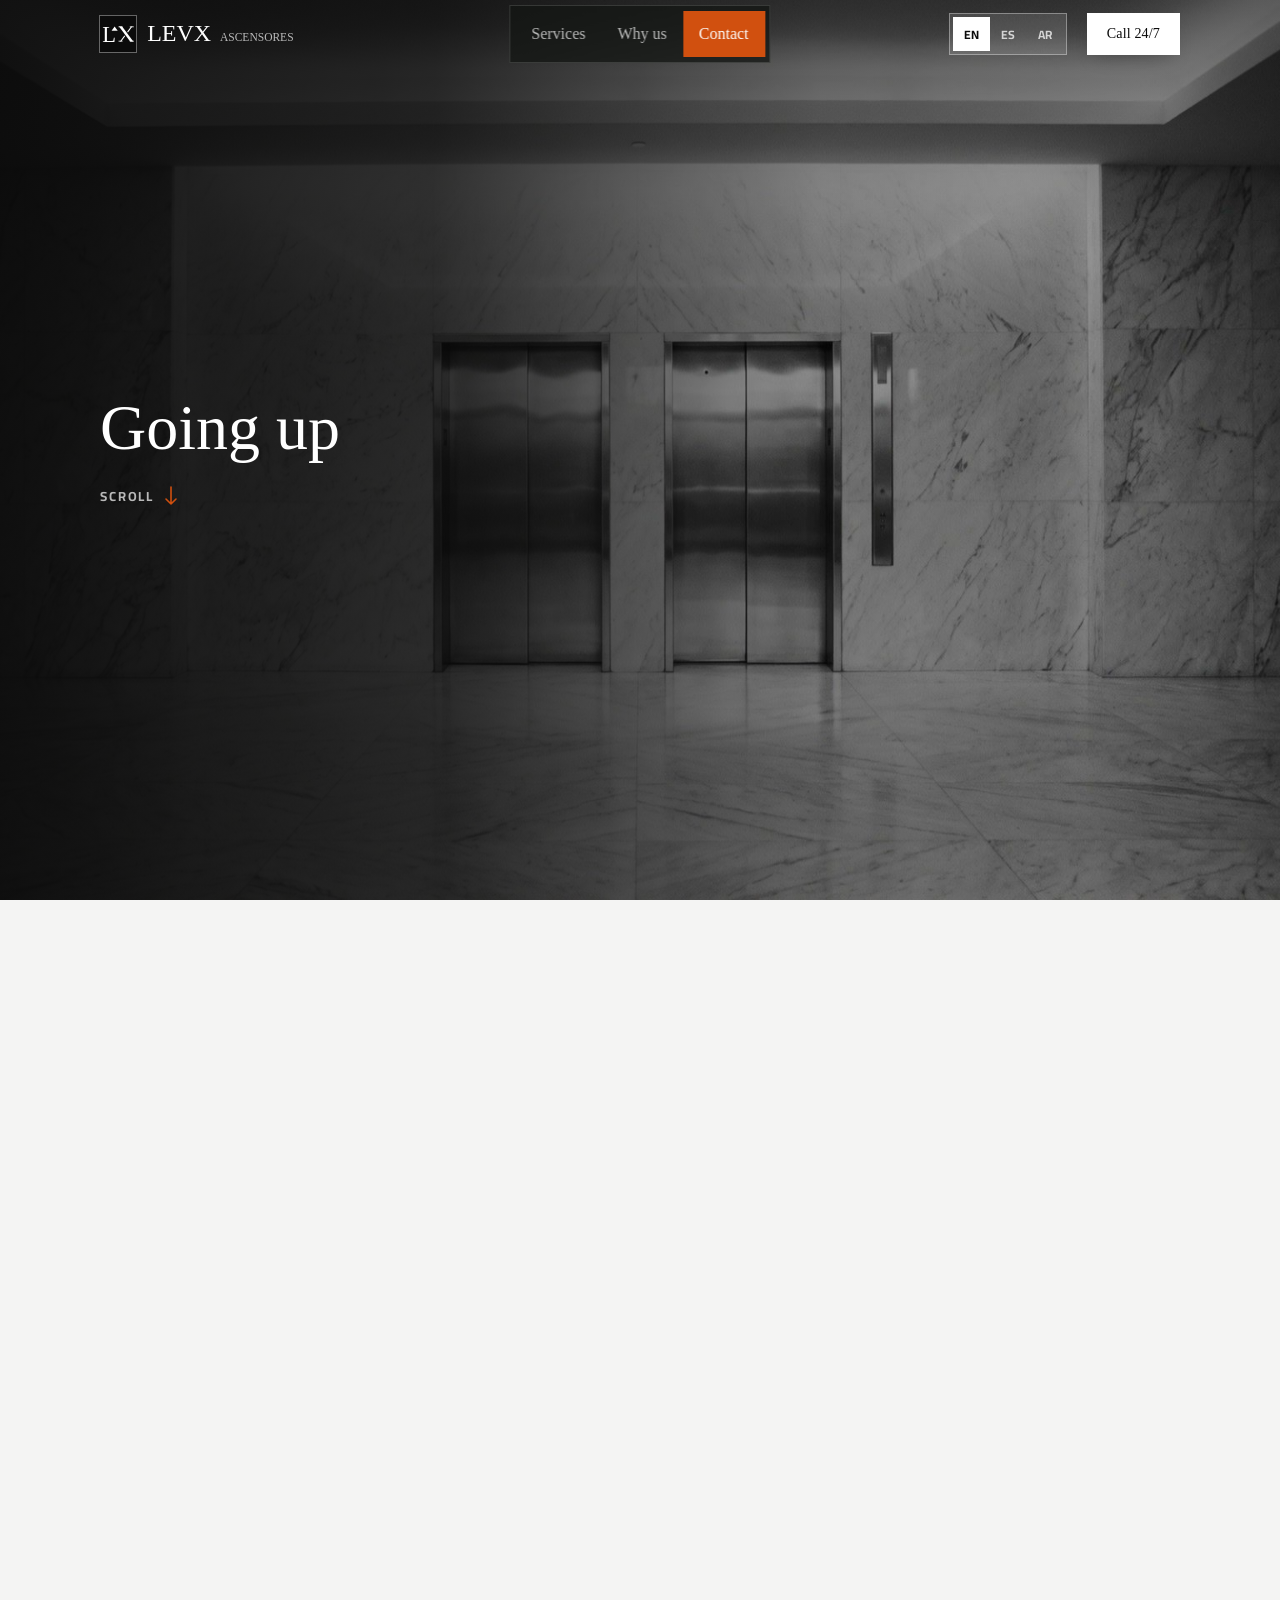
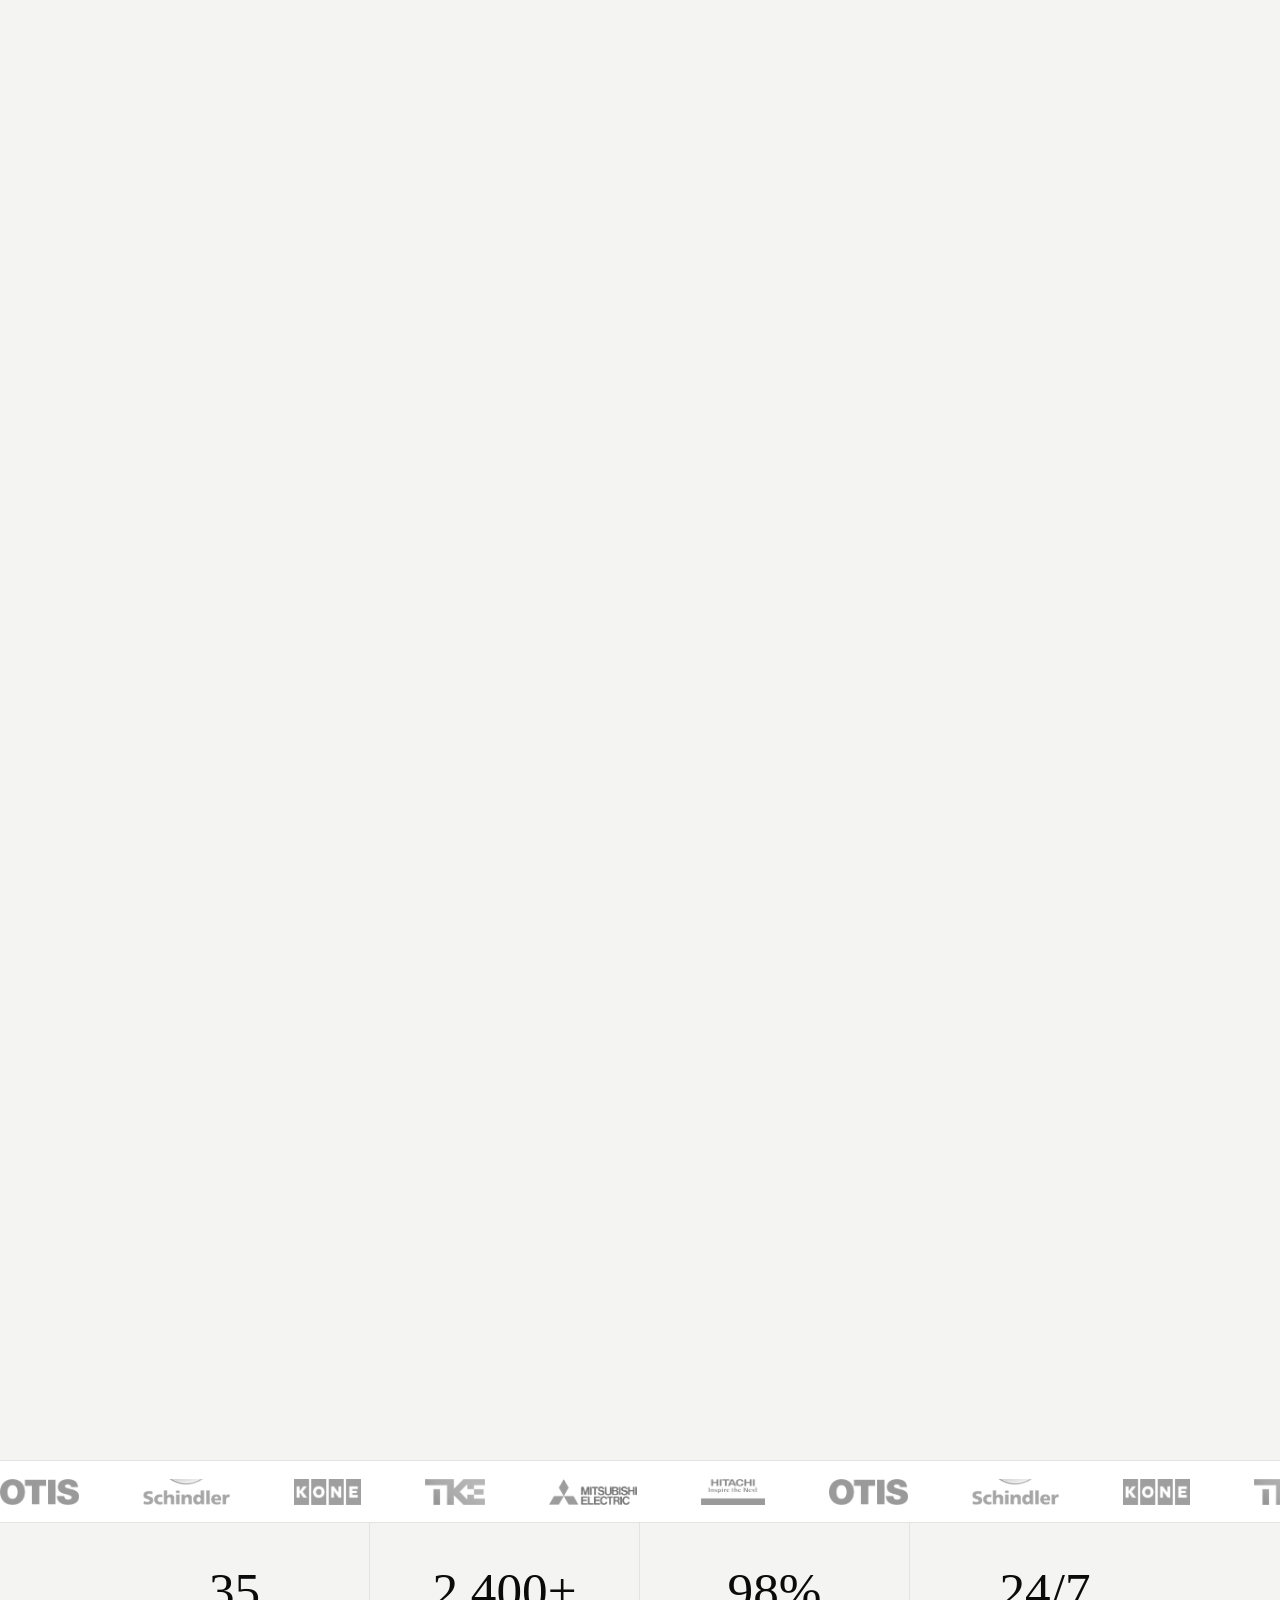
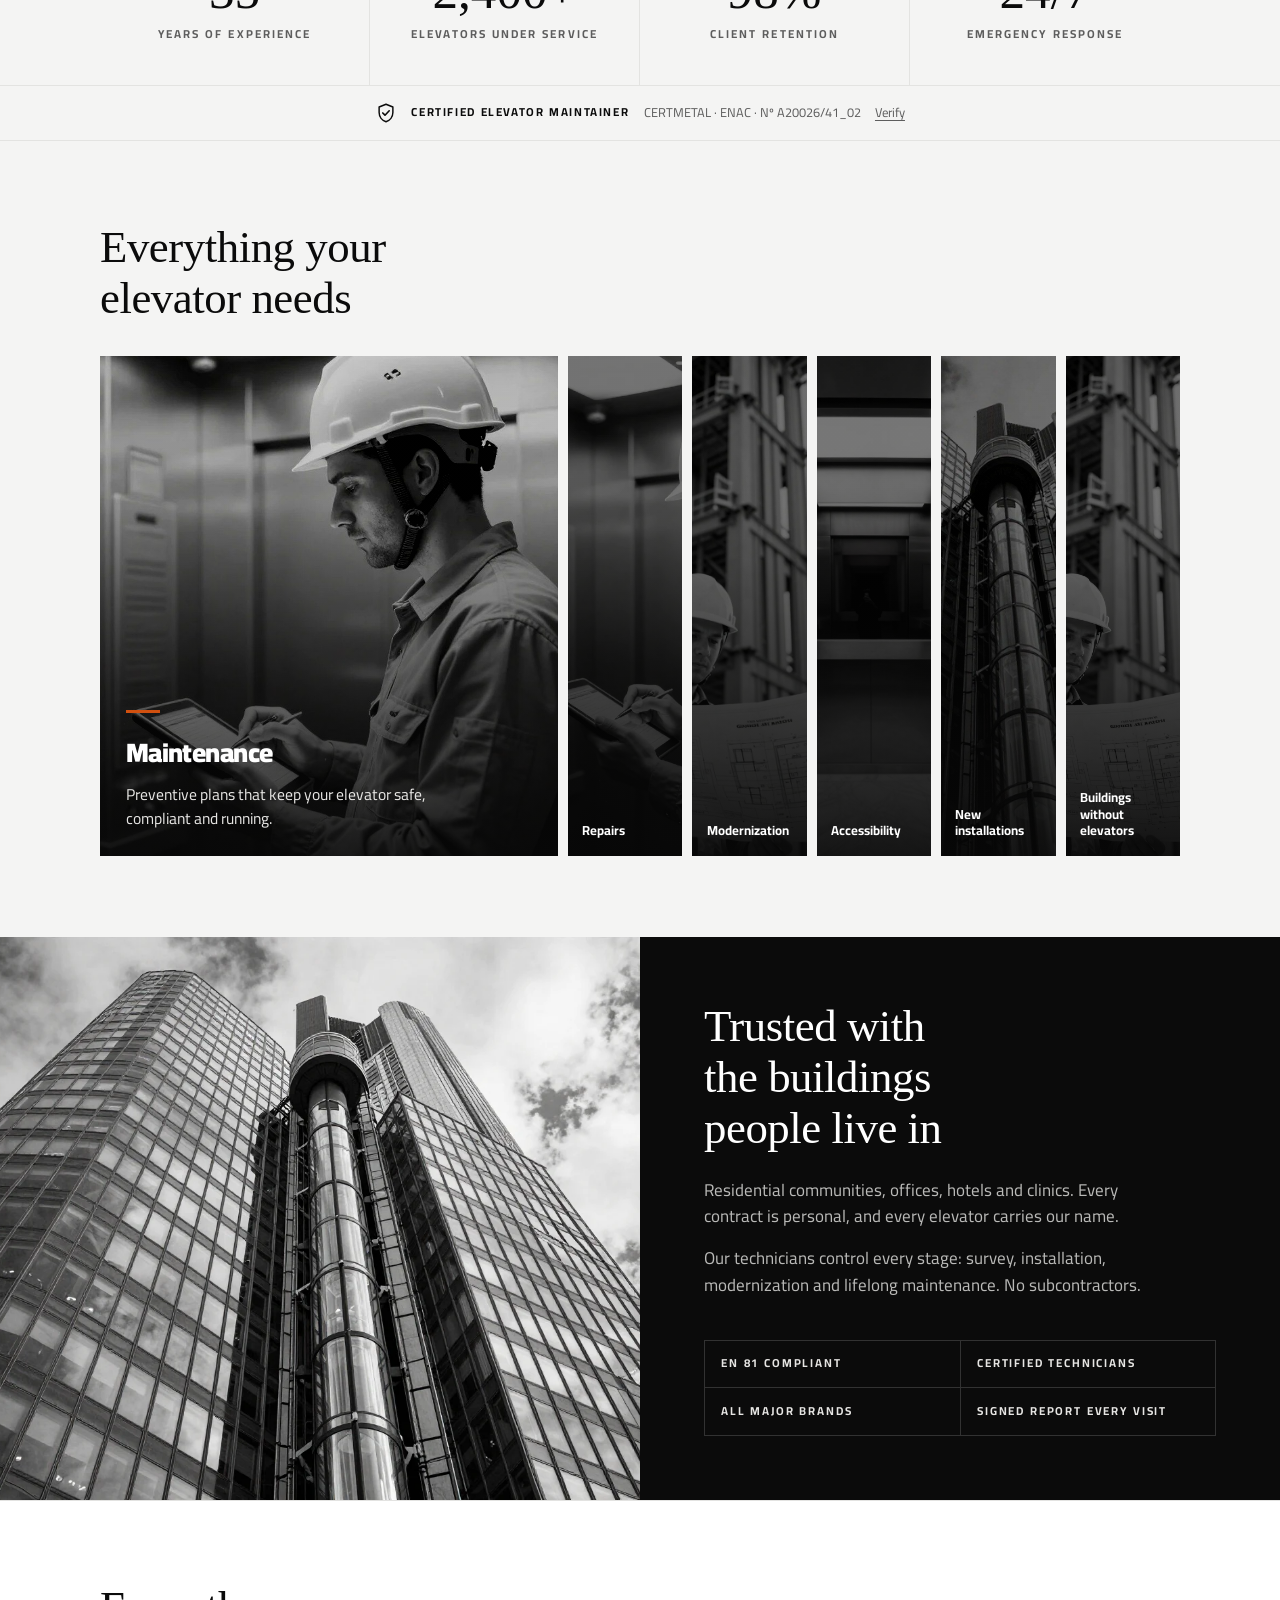
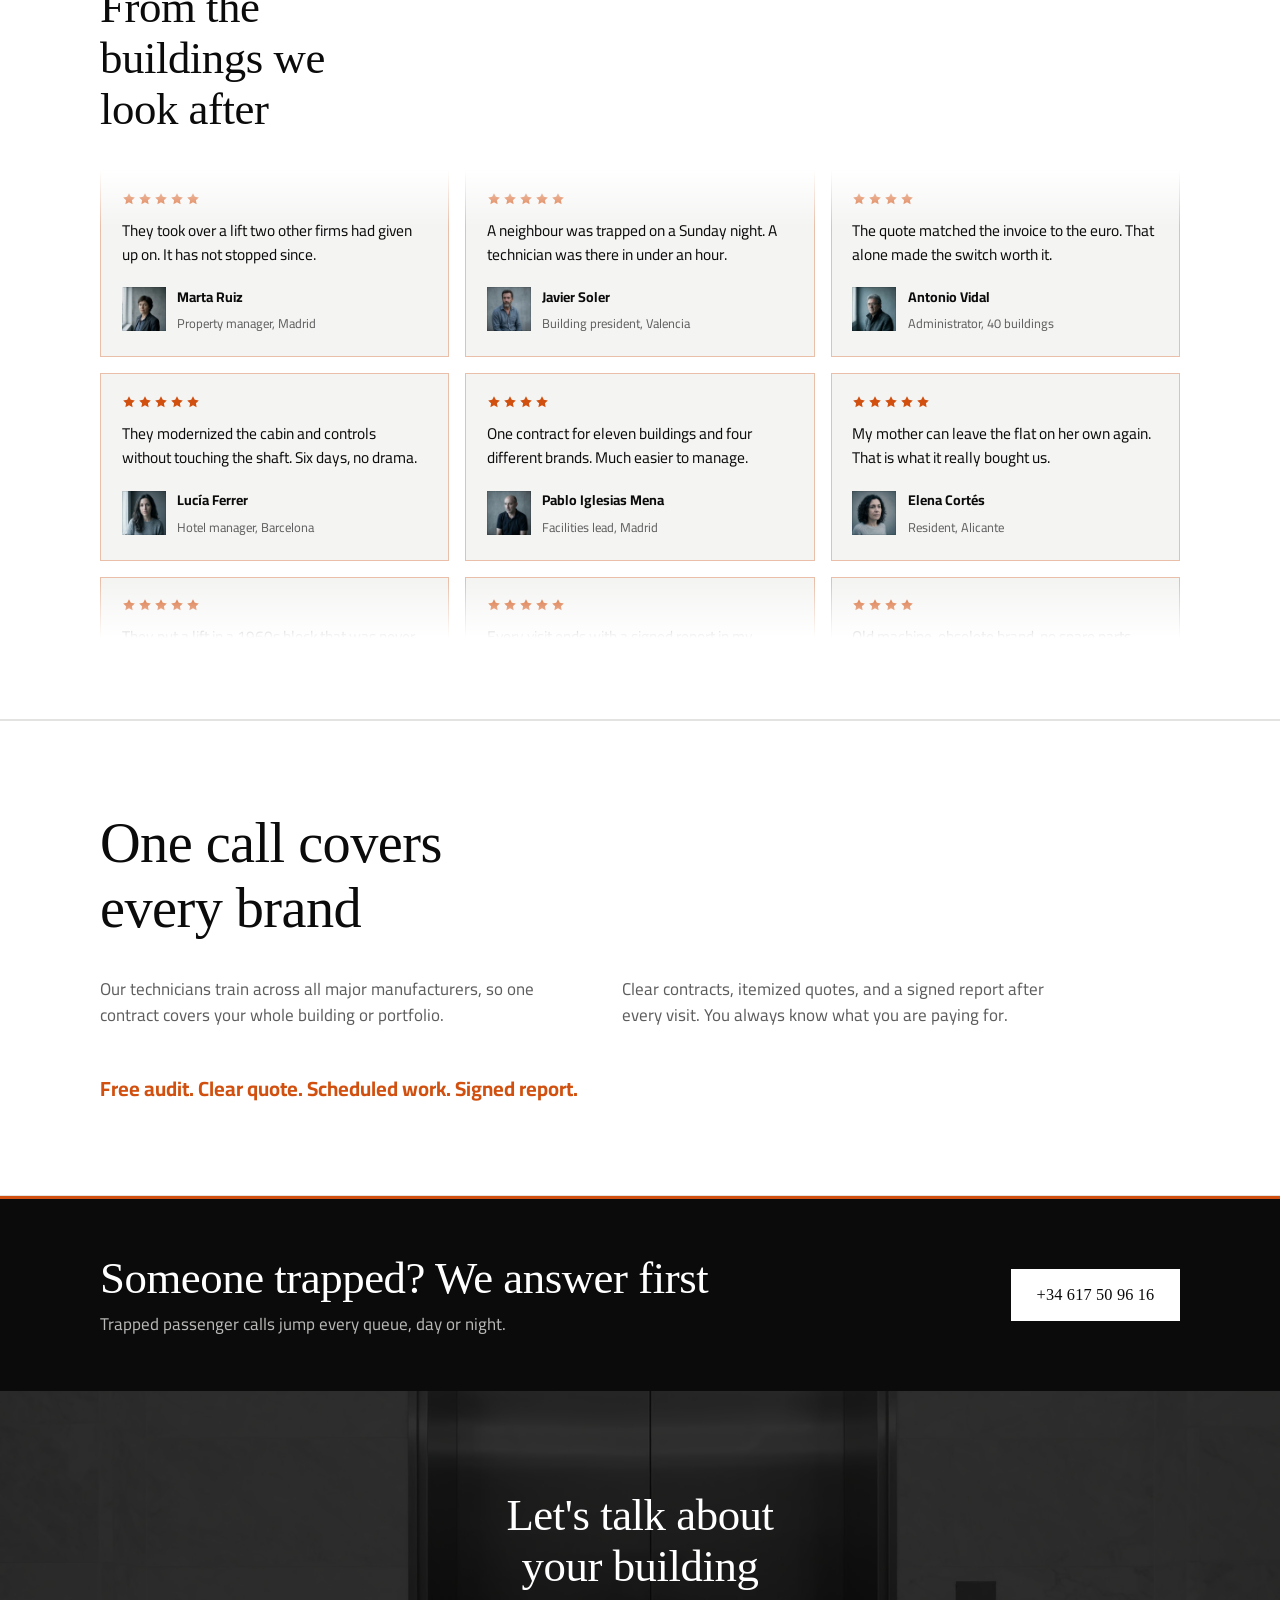
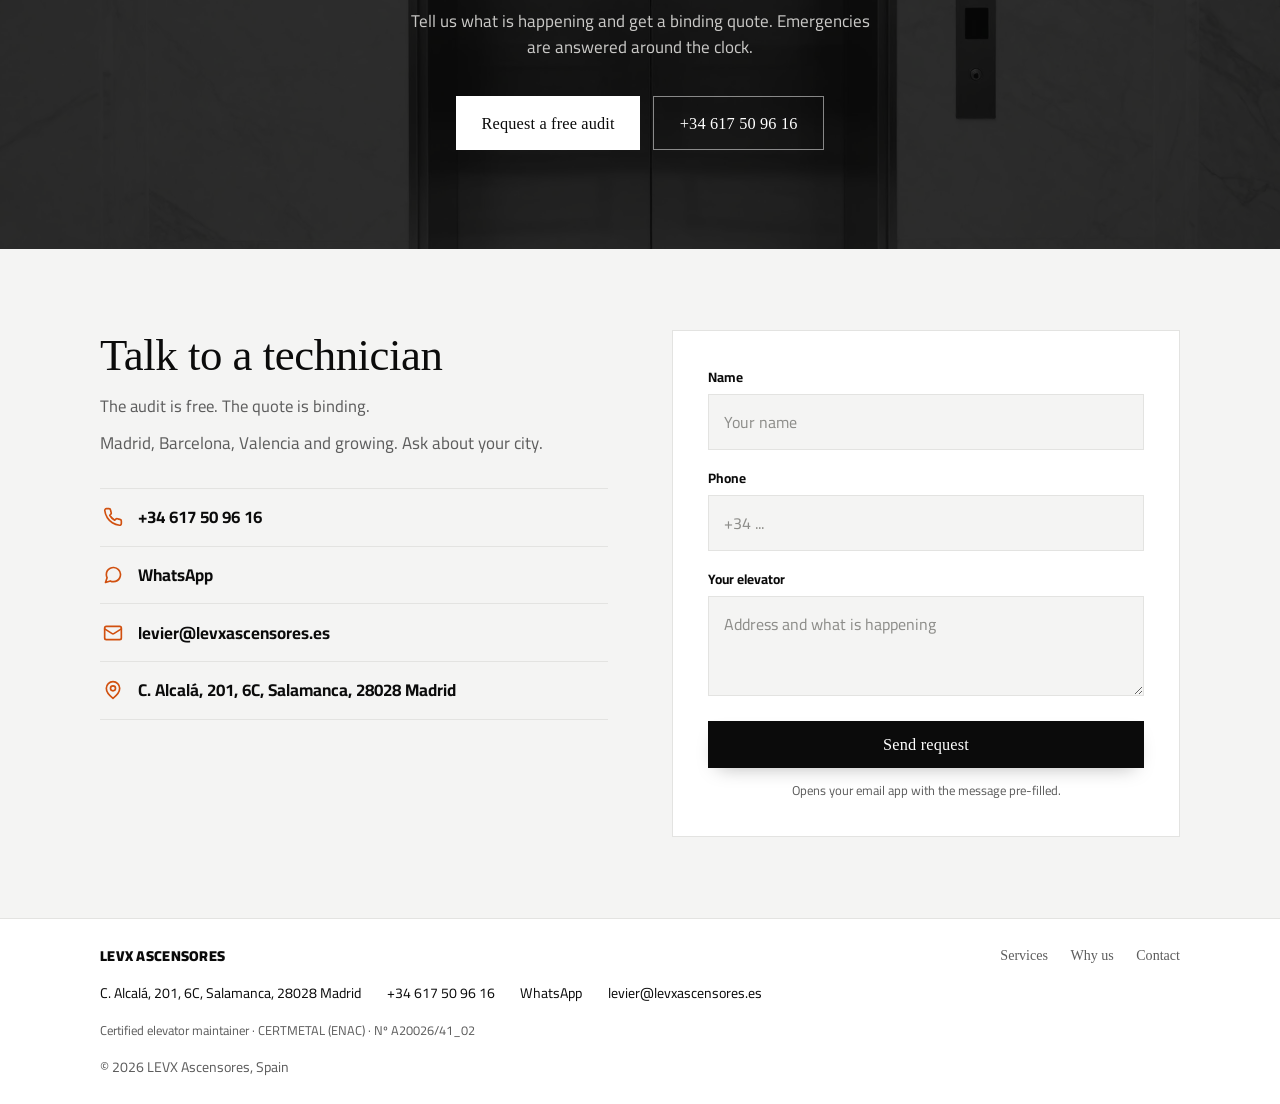
==== commit 1c991e6c: "Add LEVX logo mark to header and favicons Co-Authored-By: Claude Opus 5.5 <noreply@anthropic.com>" ====
--- a/index.html
+++ b/index.html
@@ -13,15 +13,20 @@
 <link href="https://fonts.googleapis.com/css2?family=Cairo:wght@400;600;700;900&display=swap" rel="stylesheet">
 <script src="motion.js"></script>
 <link rel="stylesheet" href="styles.css">
-<link rel="icon" href="data:image/svg+xml,<svg xmlns='http://www.w3.org/2000/svg' viewBox='0 0 32 32'><rect width='32' height='32' fill='%230B0B0B'/></svg>">
+<link rel="icon" type="image/png" sizes="32x32" href="/img/icon-32.png">
+<link rel="icon" type="image/png" sizes="192x192" href="/img/icon-192.png">
+<link rel="apple-touch-icon" href="/img/apple-touch-icon.png">
 </head>
 <body>
 
 <header class="site-header" id="siteHeader">
   <div class="wrap header-row">
     <a class="brand" href="#top" aria-label="LEVX Ascensores, home">
-      <span class="brand-name">LEVX</span>
-      <span class="brand-sub">Ascensores</span>
+      <svg class="brand-mark" viewBox="0 0 64 64" width="36" height="36" aria-hidden="true"><defs><clipPath id="xc-h"><rect x="0" y="22.5" width="64" height="27"/></clipPath></defs><rect width="64" height="64" fill="#0b0b0b"/><g transform="translate(0 -4)"><text x="4" y="50" font-family="Gambarino, Georgia, serif" font-size="40" fill="#fff">L</text><path d="M26 22.5 L31.5 30 H20.5 Z" fill="#fff"/><g stroke="#fff" clip-path="url(#xc-h)"><line x1="35" y1="20.5" x2="58" y2="51.5" stroke-width="4.5"/><line x1="58" y1="20.5" x2="49" y2="32.6" stroke-width="1.8"/><line x1="44" y1="39.4" x2="35" y2="51.5" stroke-width="1.8"/></g><path d="M33 23.2h7M53 23.2h7M33 48.8h7M53 48.8h7" stroke="#fff" stroke-width="1.4"/></g></svg>
+      <span class="brand-text">
+        <span class="brand-name">LEVX</span>
+        <span class="brand-sub">Ascensores</span>
+      </span>
     </a>
     <nav class="main-nav" aria-label="Main">
       <span class="nav-pill" aria-hidden="true"></span>
--- a/styles.css
+++ b/styles.css
@@ -136,7 +136,10 @@
   height: 68px;
 }
 
-.brand { display: flex; align-items: baseline; gap: 0.55rem; text-decoration: none; flex-shrink: 0; }
+.brand { display: flex; align-items: center; gap: 0.7rem; text-decoration: none; flex-shrink: 0; }
+.brand-text { display: flex; align-items: baseline; gap: 0.55rem; }
+.brand-mark { flex: none; display: block; }
+.site-header.over-hero .brand-mark { outline: 1px solid rgba(255, 255, 255, 0.35); }
 
 .site-header .brand-name, .site-header .brand-sub {
   font-family: "Gambarino", serif;
@@ -1031,7 +1034,9 @@
 
 @media (max-width: 640px) {
   .header-row { gap: 0.7rem; }
-  .brand { flex-direction: column; align-items: flex-start; gap: 0; line-height: 1.05; }
+  .brand { gap: 0.5rem; }
+  .brand-mark { width: 34px; height: 34px; }
+  .brand-text { flex-direction: column; align-items: flex-start; gap: 0; line-height: 1.05; }
   .site-header .brand-sub { display: block; font-size: 0.88rem; text-transform: none; }
   .btn-header { padding: 0.55rem 0.95rem; }
   .lang-switch button { padding: 0.32rem 0.55rem; }
